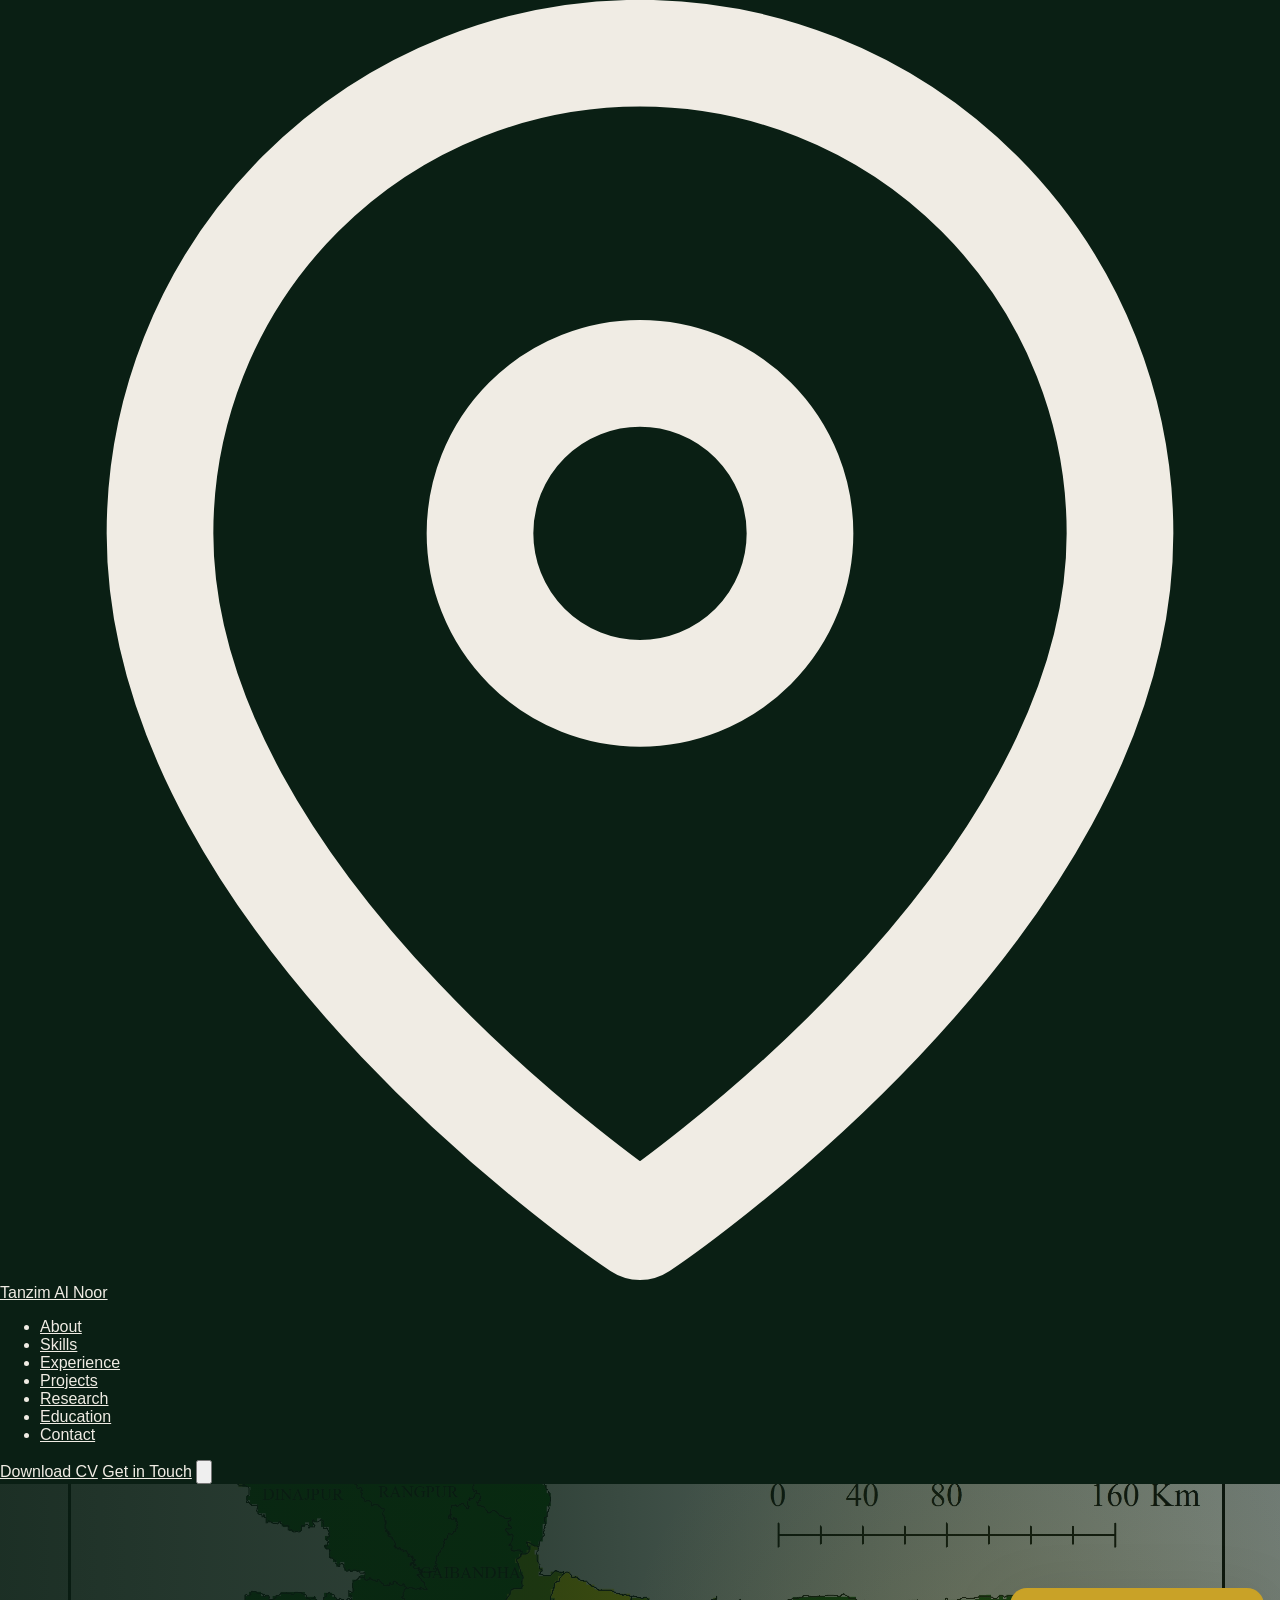
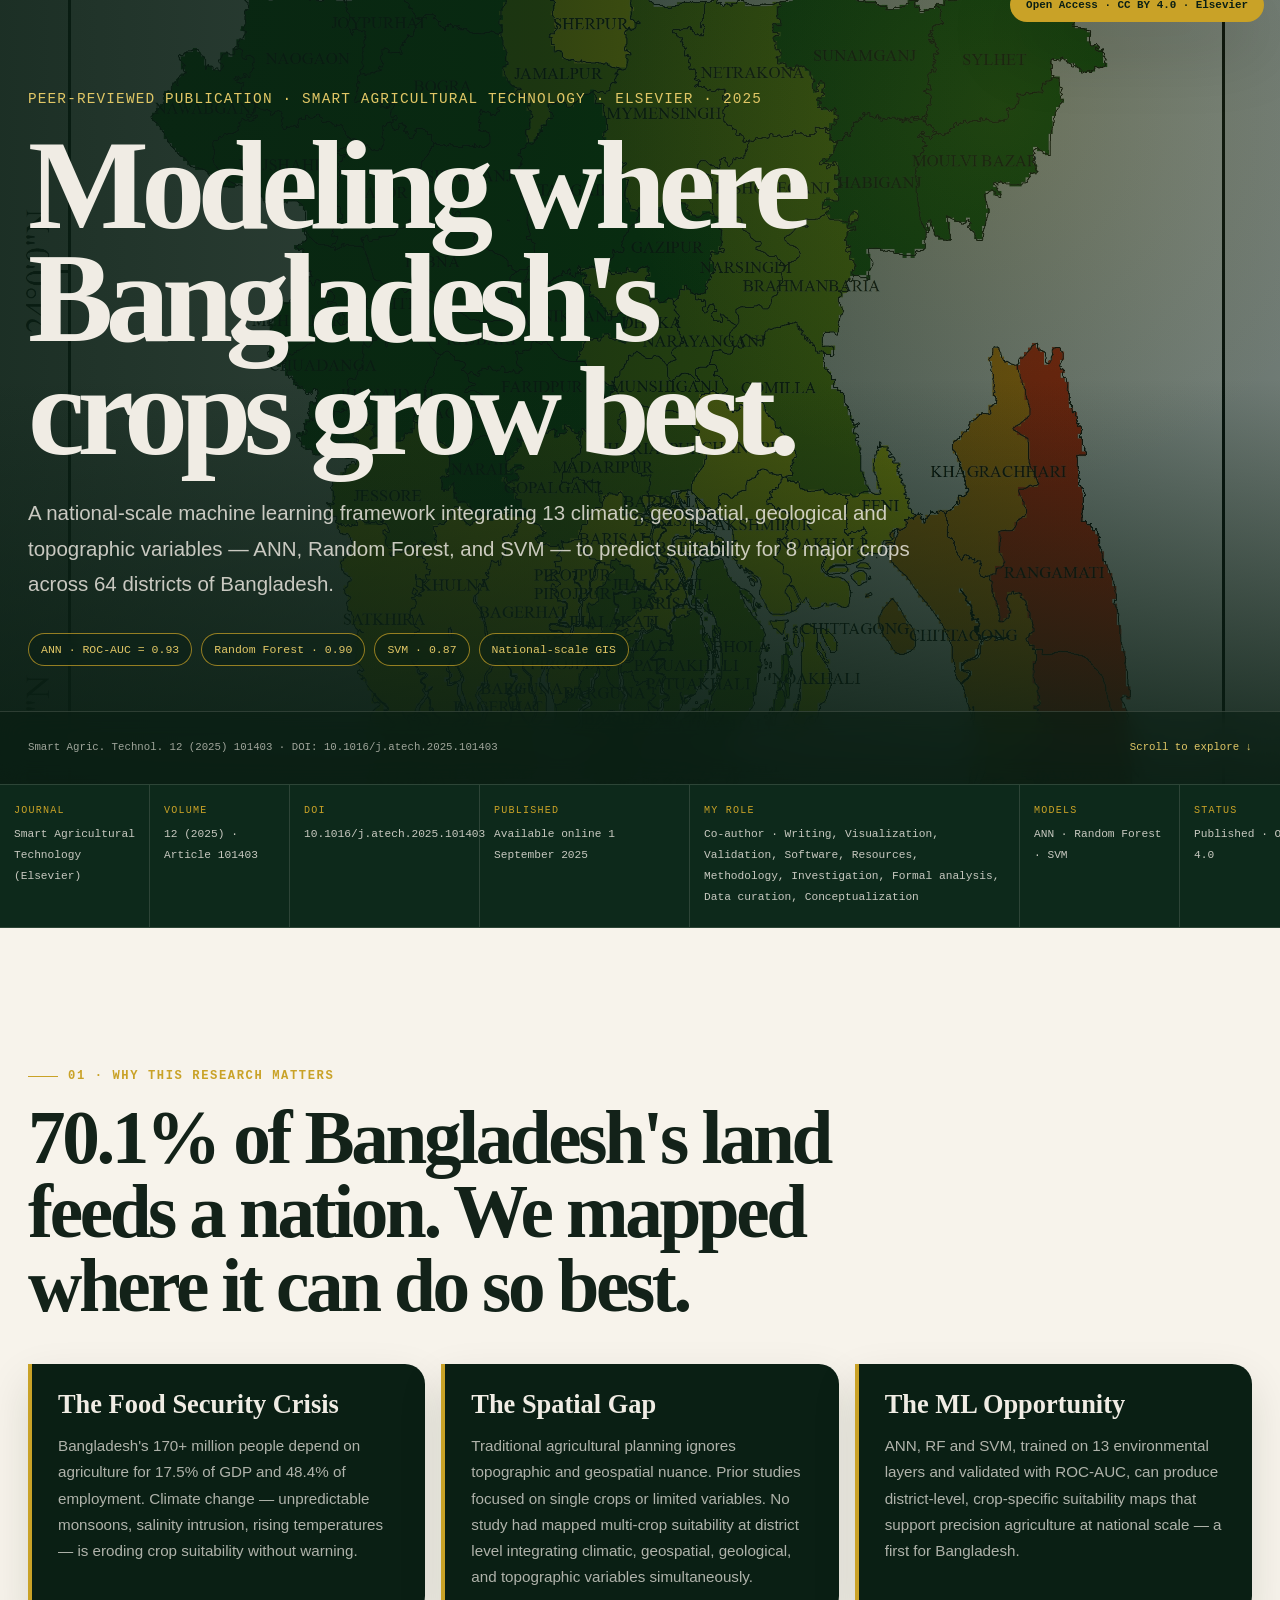
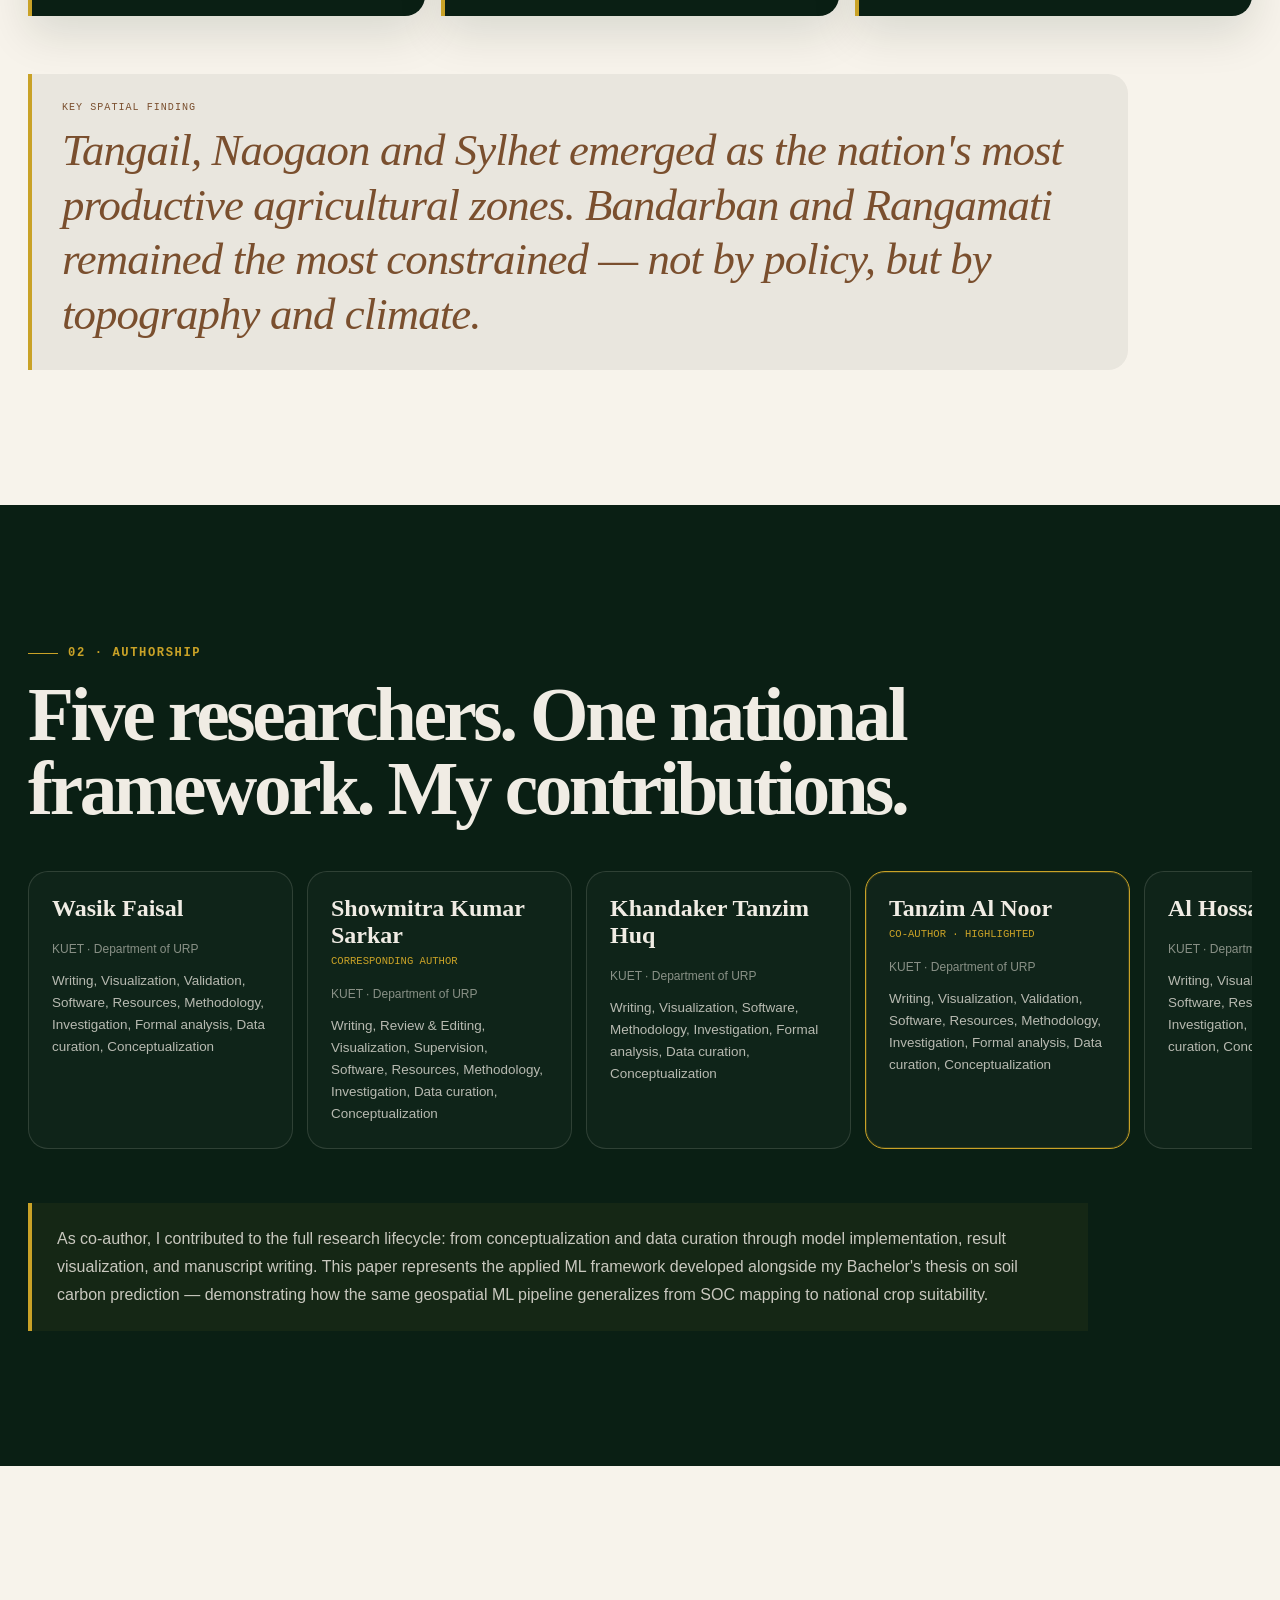
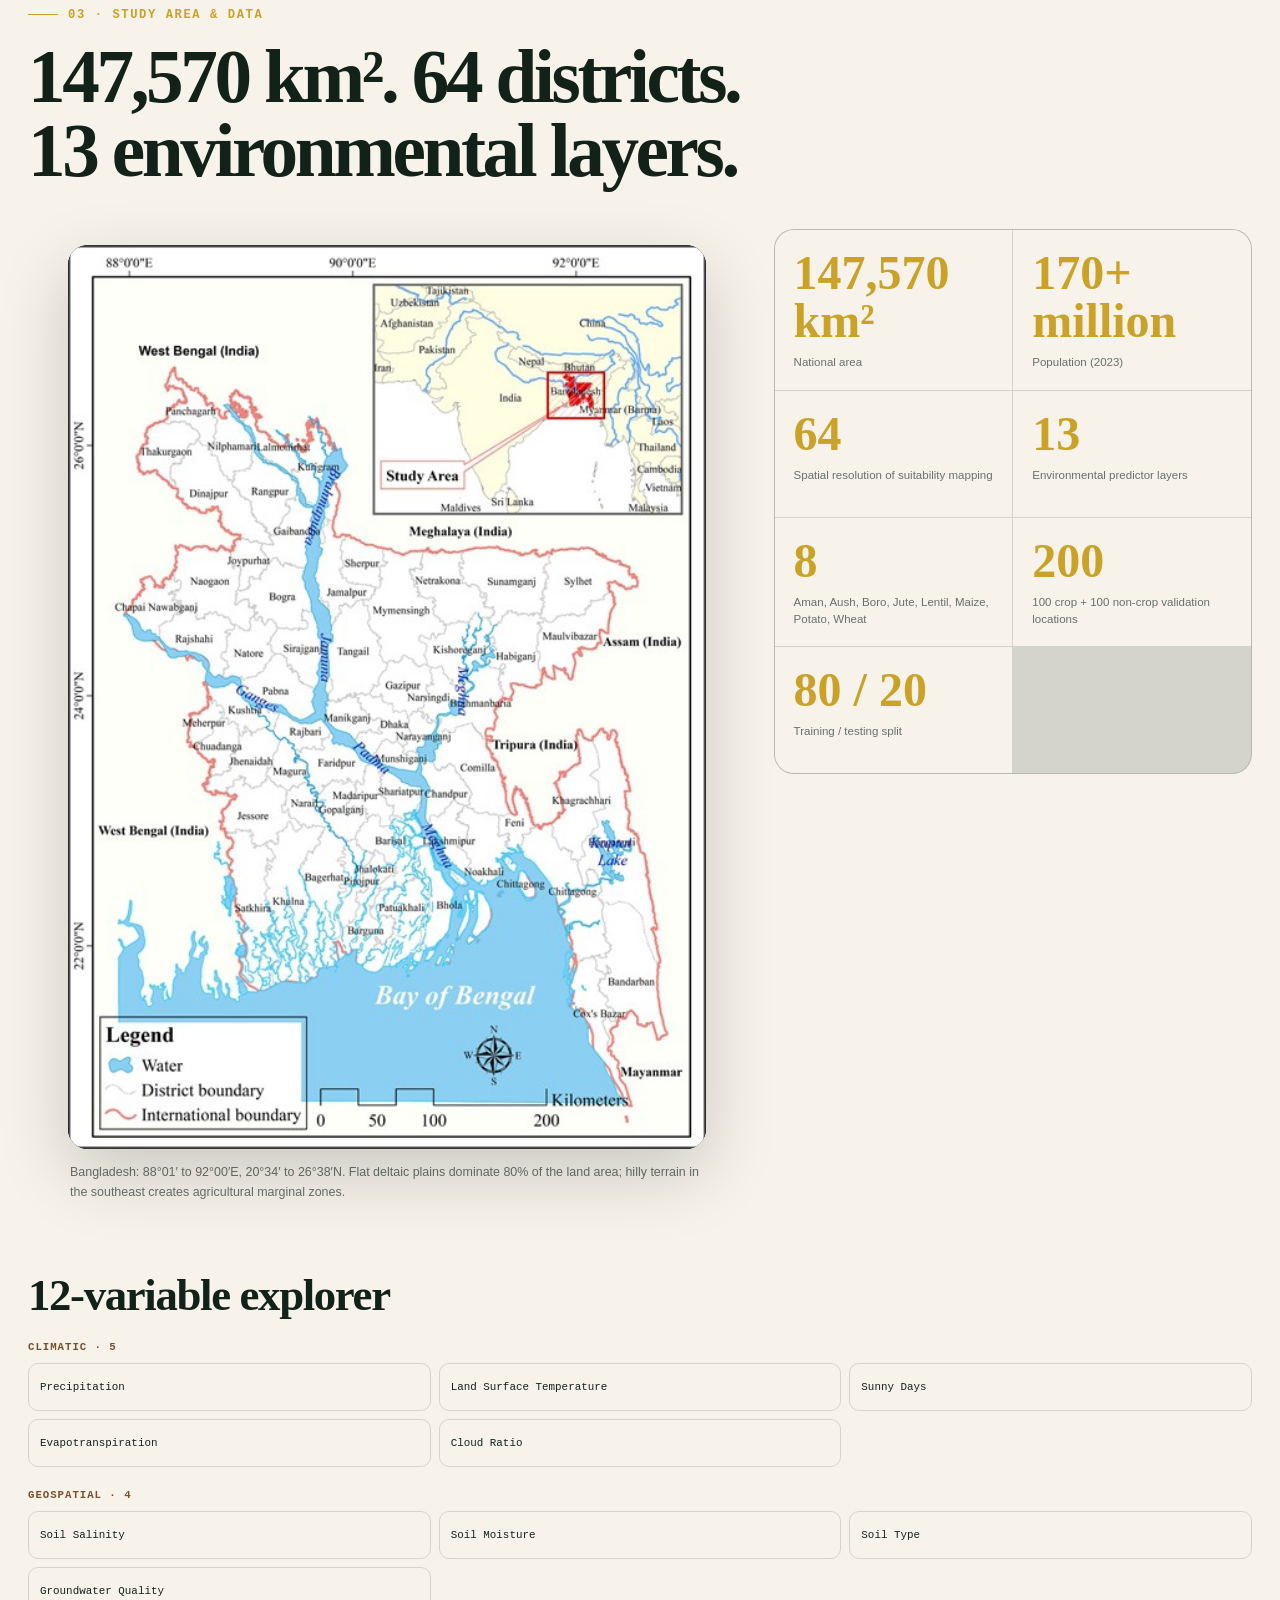
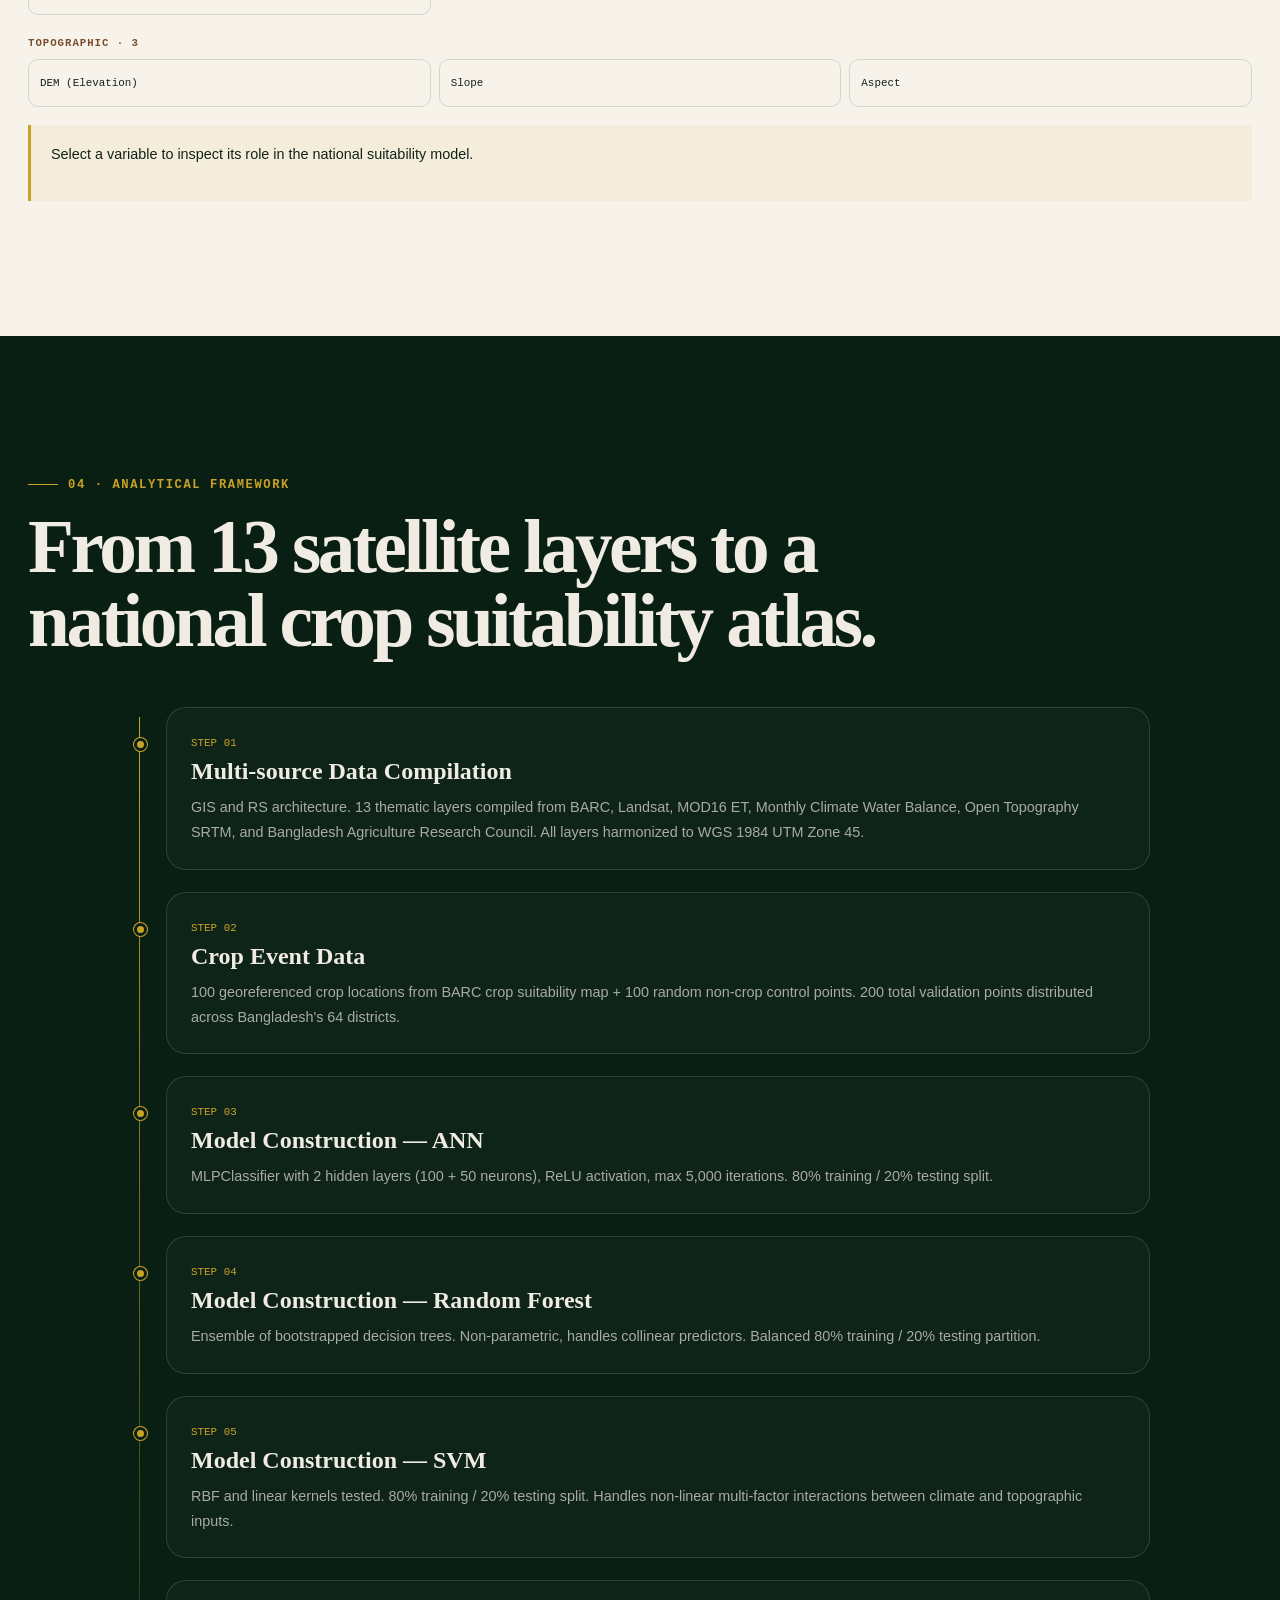
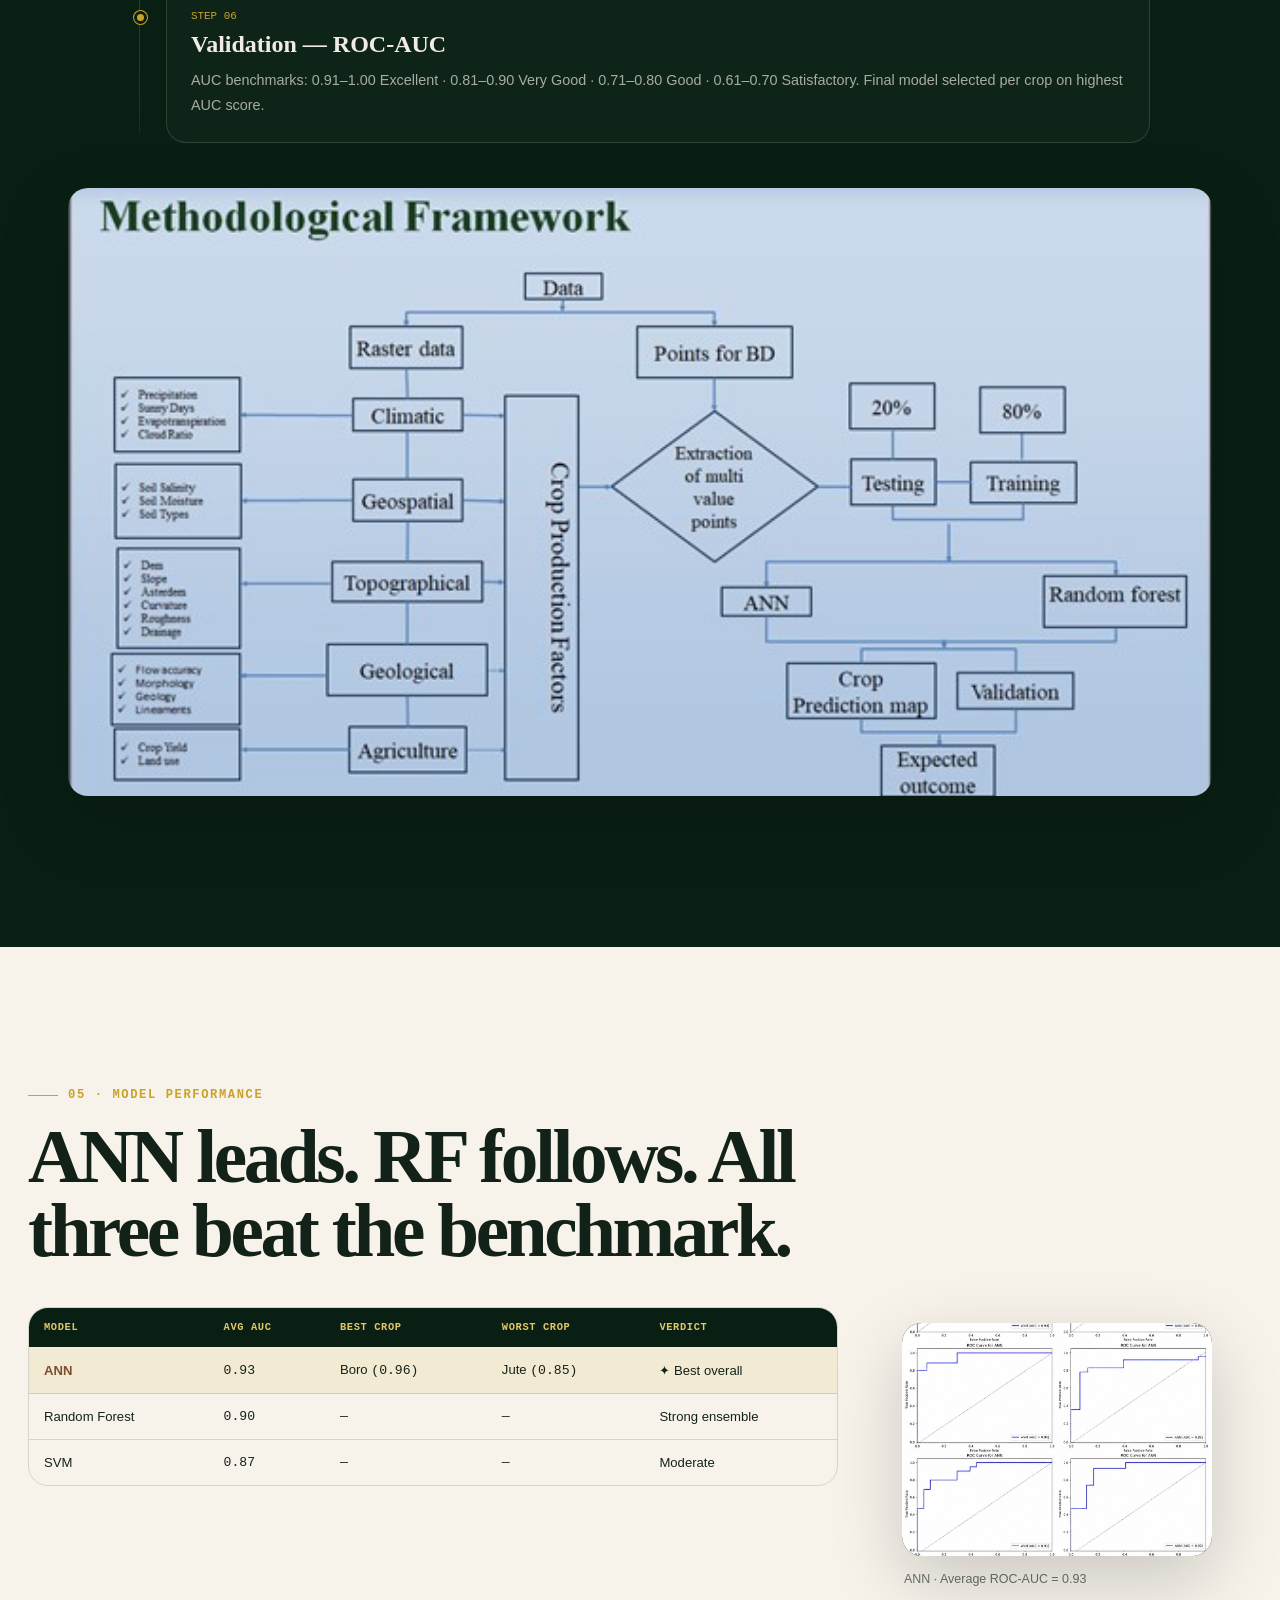
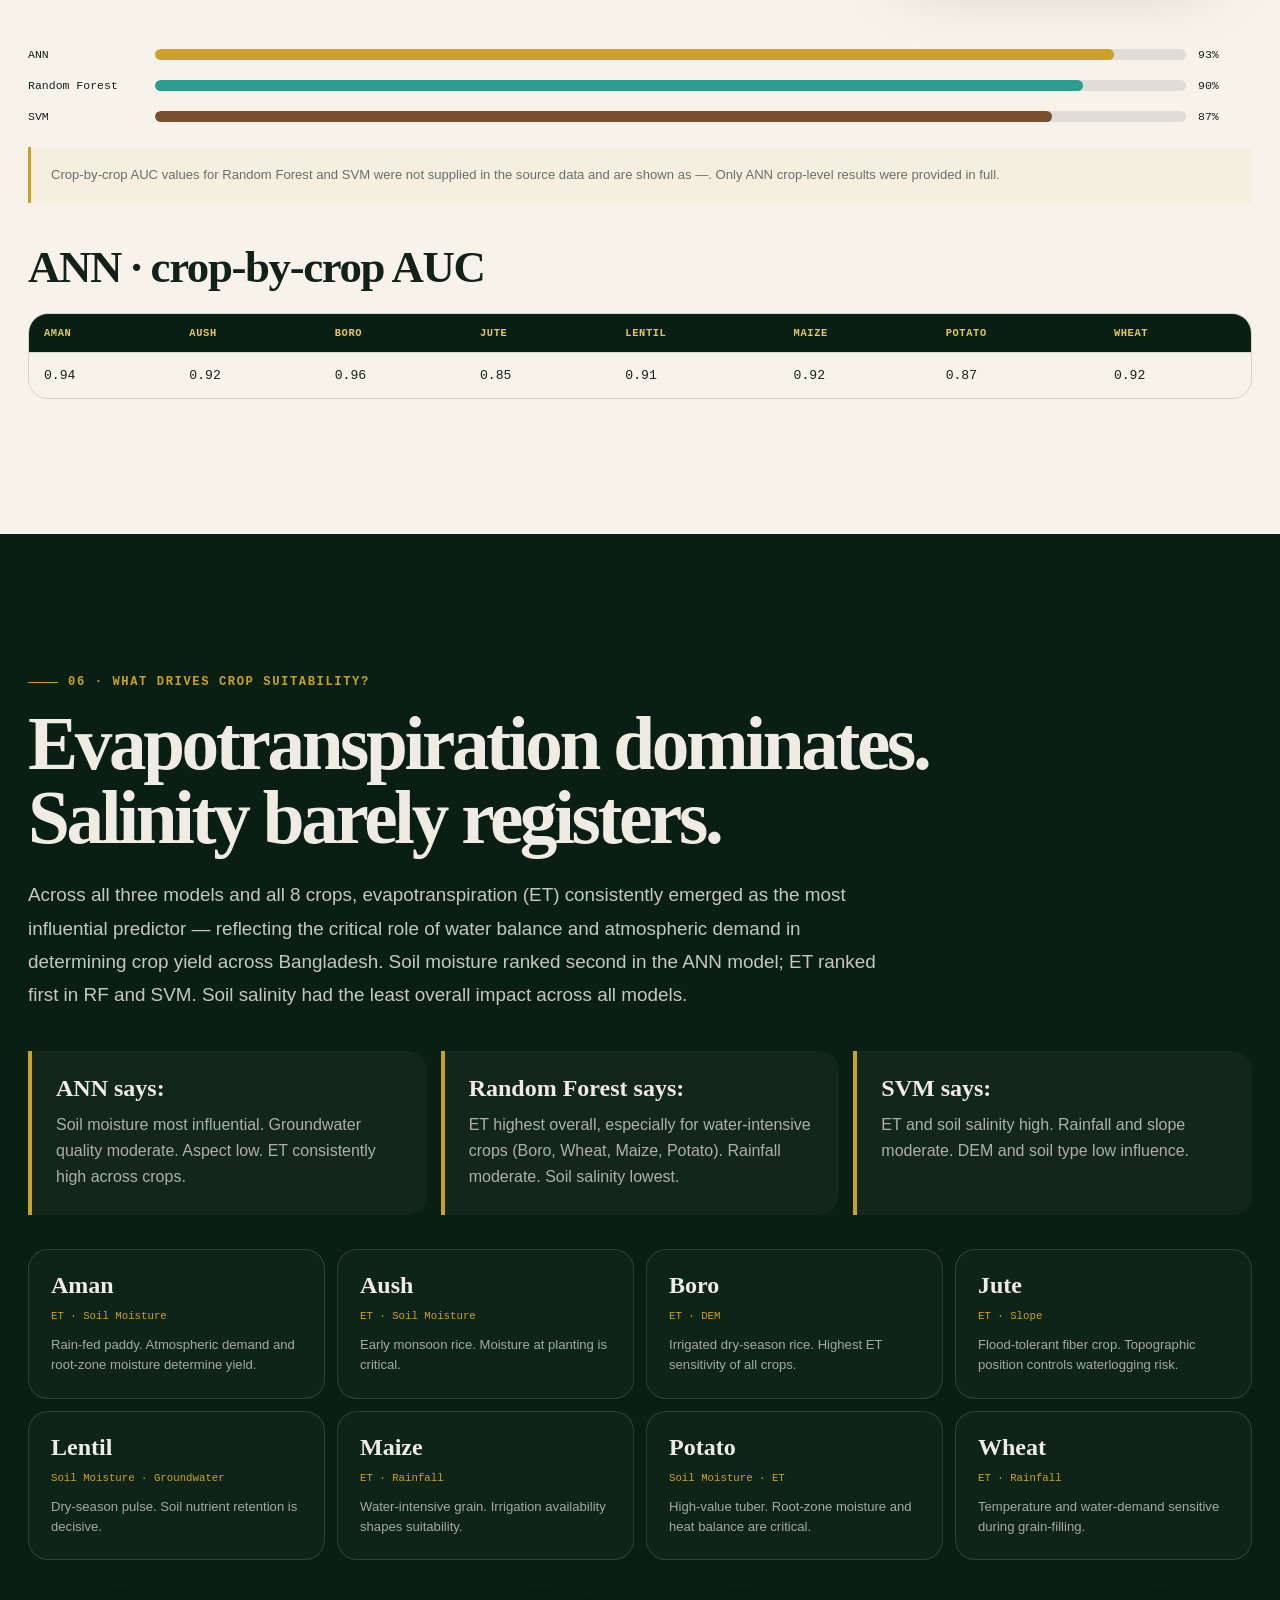
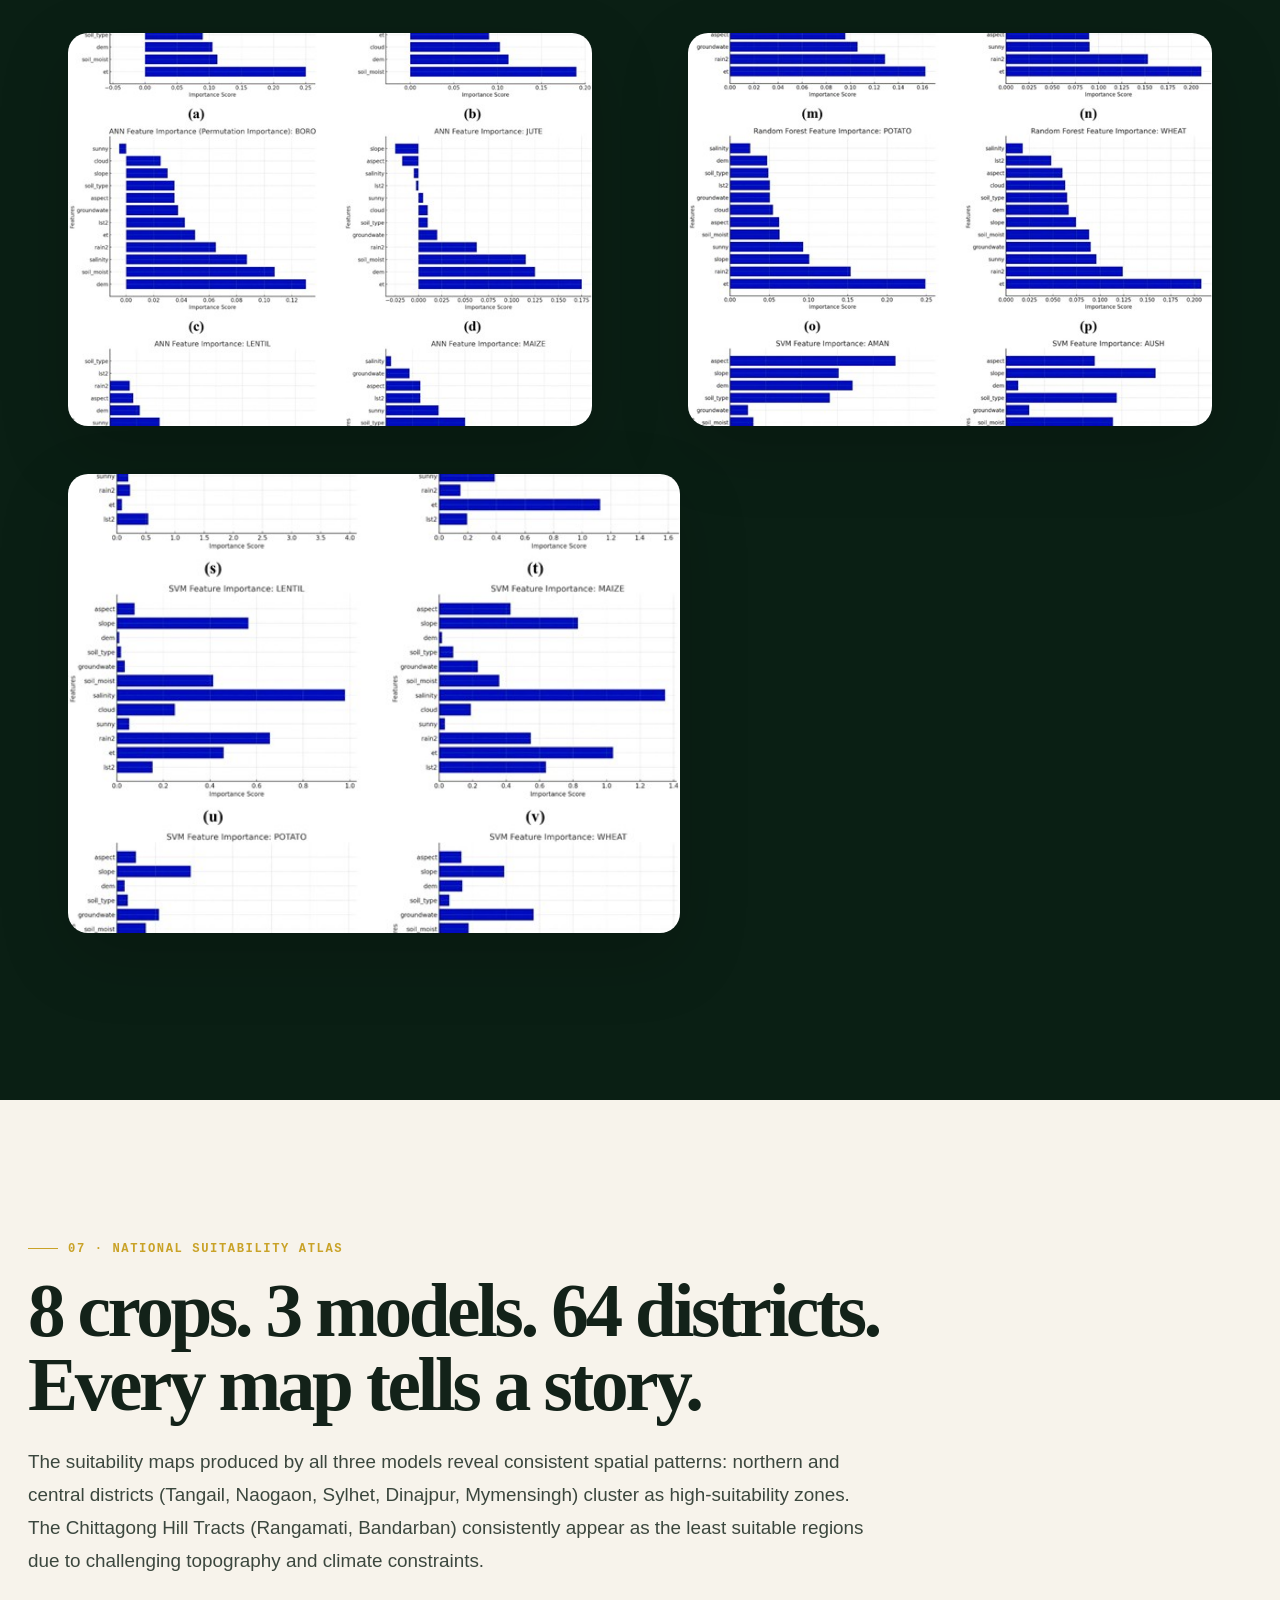
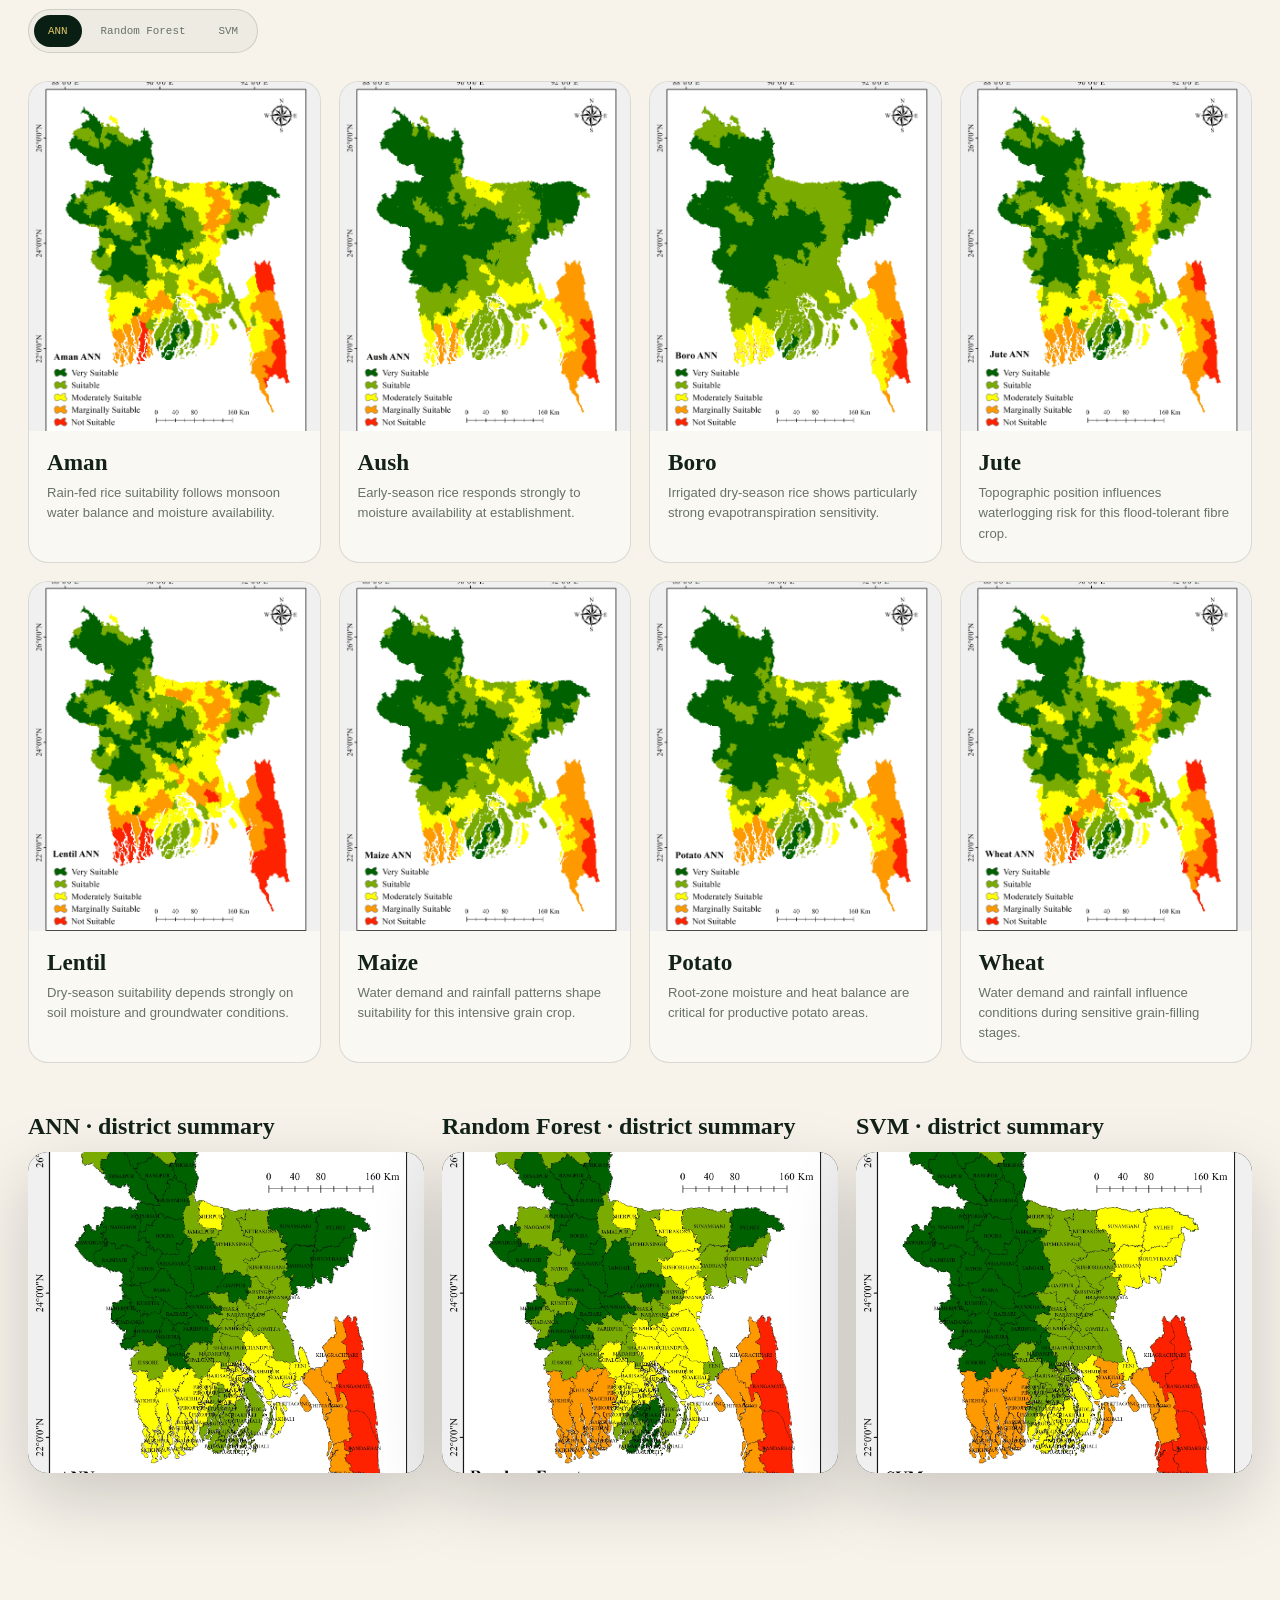
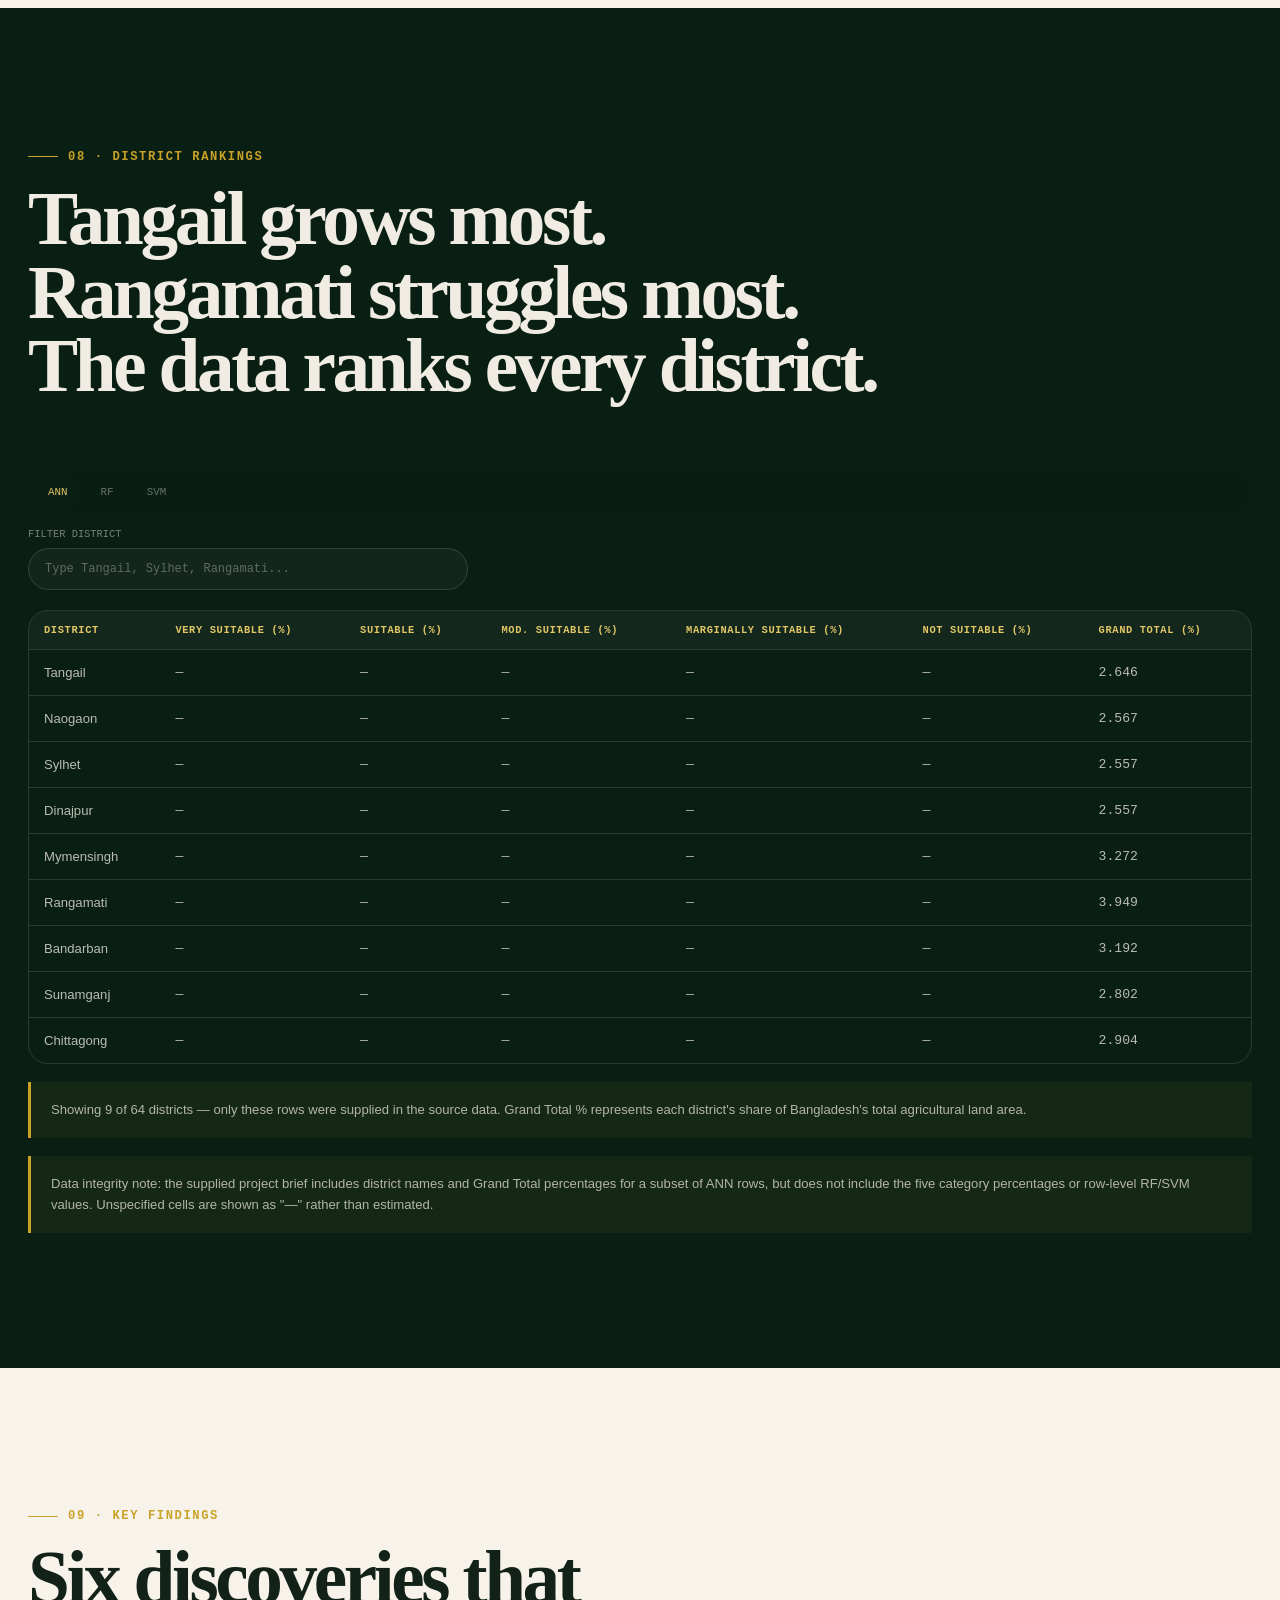
==== projects/journal-crop-ml.html @ c97629d2 "Add crop production machine learning case study" ====
<!DOCTYPE html>
<html lang="en">
<head>
  <meta charset="UTF-8">
  <meta name="viewport" content="width=device-width, initial-scale=1.0">

  <title>Machine Learning Crop Suitability in Bangladesh | Tanzim Al Noor</title>
  <meta
    name="description"
    content="Peer-reviewed Elsevier research co-authored by Tanzim Al Noor using ANN, Random Forest and SVM to model crop suitability across Bangladesh."
  >

  <link rel="stylesheet" href="../styles.css">

  <style>
    :root {
      --jc-forest: #0a1f14;
      --jc-forest-2: #0d291b;
      --jc-forest-3: #123522;
      --jc-gold: #c9a227;
      --jc-gold-soft: #e1c766;
      --jc-earth: #7a4f2e;
      --jc-teal: #2a9d8f;
      --jc-offwhite: #f0ece4;
      --jc-parchment: #f7f3eb;
      --jc-ink: #132219;
      --jc-muted: #677169;
      --jc-border-dark: rgba(240, 236, 228, 0.14);
      --jc-border-light: rgba(10, 31, 20, 0.14);
      --jc-shadow: 0 24px 70px rgba(0, 0, 0, 0.18);
      --jc-radius-sm: 12px;
      --jc-radius: 20px;
      --jc-radius-lg: 32px;
      --jc-max: 1440px;
      --jc-transition: 280ms cubic-bezier(.2,.8,.2,1);
    }

    html {
      scroll-behavior: smooth;
      background: var(--jc-forest);
    }

    body {
      margin: 0;
      background: var(--jc-forest);
      color: var(--jc-offwhite);
      font-family: "Inter", sans-serif;
      overflow-x: hidden;
    }

    body.jc-lightbox-open {
      overflow: hidden;
    }

    *,
    *::before,
    *::after {
      box-sizing: border-box;
    }

    img {
      display: block;
      max-width: 100%;
    }

    button,
    input {
      font: inherit;
    }

    a {
      color: inherit;
    }

    .jc-main {
      overflow: hidden;
    }

    .jc-container {
      width: min(calc(100% - 32px), var(--jc-max));
      margin-inline: auto;
    }

    .jc-section {
      position: relative;
      padding: 88px 0;
    }

    .jc-section--dark {
      background: var(--jc-forest);
      color: var(--jc-offwhite);
    }

    .jc-section--dark-2 {
      background: var(--jc-forest-2);
      color: var(--jc-offwhite);
    }

    .jc-section--light {
      background: var(--jc-parchment);
      color: var(--jc-ink);
    }

    .jc-label {
      display: inline-flex;
      align-items: center;
      gap: 10px;
      margin: 0 0 18px;
      color: var(--jc-gold);
      font-family: "JetBrains Mono", monospace;
      font-size: .76rem;
      font-weight: 700;
      letter-spacing: .13em;
      text-transform: uppercase;
    }

    .jc-label::before {
      width: 30px;
      height: 1px;
      content: "";
      background: currentColor;
    }

    .jc-heading {
      max-width: 1000px;
      margin: 0;
      font-family: "Fraunces", serif;
      font-size: clamp(2.4rem, 7vw, 5.8rem);
      font-weight: 650;
      line-height: .98;
      letter-spacing: -.045em;
      text-wrap: balance;
    }

    .jc-heading--medium {
      font-size: clamp(2.2rem, 6vw, 4.7rem);
    }

    .jc-intro {
      max-width: 850px;
      margin: 24px 0 0;
      font-size: clamp(1rem, 2vw, 1.18rem);
      line-height: 1.75;
      opacity: .82;
    }

    .jc-mono {
      font-family: "JetBrains Mono", monospace;
    }

    .jc-gold {
      color: var(--jc-gold);
    }

    .jc-reveal {
      opacity: 0;
      transform: translateY(24px);
      transition:
        opacity 700ms cubic-bezier(.2,.8,.2,1),
        transform 700ms cubic-bezier(.2,.8,.2,1);
    }

    .jc-reveal.jc-visible {
      opacity: 1;
      transform: none;
    }

    /* HERO */
    .jc-hero {
      position: relative;
      min-height: 100svh;
      display: flex;
      align-items: flex-end;
      background:
        linear-gradient(
          90deg,
          rgba(10, 31, 20, .92) 0%,
          rgba(10, 31, 20, .84) 42%,
          rgba(10, 31, 20, .56) 100%
        ),
        url("../images/projects/journal/bangladesh-crop-map.jpg") center / cover no-repeat;
      isolation: isolate;
    }

    .jc-hero::after {
      position: absolute;
      inset: 0;
      z-index: -1;
      content: "";
      background:
        linear-gradient(to top, rgba(10,31,20,.9), transparent 45%),
        radial-gradient(circle at 78% 25%, rgba(201,162,39,.13), transparent 32%);
      pointer-events: none;
    }

    .jc-hero.jc-image-missing {
      background: var(--jc-forest);
    }

    .jc-hero-missing {
      position: absolute;
      top: 120px;
      right: 24px;
      display: none;
      z-index: 2;
      color: rgba(240,236,228,.45);
      font-family: "JetBrains Mono", monospace;
      font-size: .72rem;
      letter-spacing: .06em;
    }

    .jc-hero.jc-image-missing .jc-hero-missing {
      display: block;
    }

    .jc-hero-inner {
      width: min(calc(100% - 32px), var(--jc-max));
      margin-inline: auto;
      padding: 145px 0 118px;
    }

    .jc-open-badge {
      position: absolute;
      top: 104px;
      right: max(16px, calc((100vw - var(--jc-max)) / 2));
      z-index: 3;
      display: inline-flex;
      align-items: center;
      padding: 10px 15px;
      border: 1px solid rgba(201,162,39,.5);
      border-radius: 999px;
      background: var(--jc-gold);
      color: var(--jc-forest);
      font-family: "JetBrains Mono", monospace;
      font-size: .68rem;
      font-weight: 800;
      box-shadow: var(--jc-shadow);
    }

    .jc-hero-eyebrow {
      max-width: 920px;
      margin: 0 0 18px;
      color: var(--jc-gold-soft);
      font-family: "JetBrains Mono", monospace;
      font-size: clamp(.72rem, 1.6vw, .9rem);
      line-height: 1.6;
      letter-spacing: .08em;
      text-transform: uppercase;
    }

    .jc-hero-title {
      max-width: 1180px;
      margin: 0;
      font-family: "Fraunces", serif;
      font-size: clamp(3.35rem, 10vw, 8rem);
      font-weight: 700;
      line-height: .88;
      letter-spacing: -.06em;
      text-wrap: balance;
    }

    .jc-hero-subhead {
      max-width: 890px;
      margin: 28px 0 0;
      color: rgba(240,236,228,.82);
      font-size: clamp(1.02rem, 2vw, 1.28rem);
      line-height: 1.72;
    }

    .jc-chip-row {
      display: flex;
      flex-wrap: wrap;
      gap: 9px;
      margin-top: 32px;
    }

    .jc-chip {
      display: inline-flex;
      padding: 9px 12px;
      border: 1px solid rgba(201,162,39,.72);
      border-radius: 999px;
      color: var(--jc-gold-soft);
      background: rgba(10,31,20,.38);
      backdrop-filter: blur(7px);
      font-family: "JetBrains Mono", monospace;
      font-size: .72rem;
    }

    .jc-hero-bottom {
      position: absolute;
      bottom: 0;
      left: 0;
      width: 100%;
      border-top: 1px solid rgba(240,236,228,.15);
      background: rgba(10,31,20,.63);
      backdrop-filter: blur(12px);
    }

    .jc-hero-bottom-inner {
      width: min(calc(100% - 32px), var(--jc-max));
      min-height: 72px;
      margin-inline: auto;
      display: flex;
      flex-direction: column;
      justify-content: center;
      gap: 7px;
      padding: 13px 0;
      color: rgba(240,236,228,.65);
      font-family: "JetBrains Mono", monospace;
      font-size: .67rem;
      line-height: 1.6;
    }

    .jc-scroll-label {
      color: var(--jc-gold-soft);
    }

    /* IDENTITY STRIP */
    .jc-identity {
      background: var(--jc-forest-2);
      border-top: 1px solid var(--jc-border-dark);
      border-bottom: 1px solid var(--jc-border-dark);
    }

    .jc-identity-grid {
      display: grid;
      grid-template-columns: 1fr;
    }

    .jc-fact {
      min-width: 0;
      padding: 22px 16px;
      border-bottom: 1px solid var(--jc-border-dark);
    }

    .jc-fact:last-child {
      border-bottom: 0;
    }

    .jc-fact-label {
      display: block;
      margin-bottom: 7px;
      color: var(--jc-gold);
      font-family: "JetBrains Mono", monospace;
      font-size: .63rem;
      text-transform: uppercase;
      letter-spacing: .12em;
    }

    .jc-fact-value {
      color: rgba(240,236,228,.82);
      font-family: "JetBrains Mono", monospace;
      font-size: .7rem;
      line-height: 1.6;
    }

    /* PROBLEM */
    .jc-card-grid {
      display: grid;
      grid-template-columns: 1fr;
      gap: 16px;
      margin-top: 42px;
    }

    .jc-problem-card {
      min-height: 100%;
      padding: 26px;
      border-left: 4px solid var(--jc-gold);
      border-radius: 0 var(--jc-radius) var(--jc-radius) 0;
      background: var(--jc-forest);
      color: var(--jc-offwhite);
      box-shadow: 0 18px 45px rgba(10,31,20,.12);
    }

    .jc-problem-card h3 {
      margin: 0 0 14px;
      font-family: "Fraunces", serif;
      font-size: 1.65rem;
      line-height: 1.1;
    }

    .jc-problem-card p {
      margin: 0;
      color: rgba(240,236,228,.72);
      font-size: .95rem;
      line-height: 1.72;
    }

    /* FIX 4: Changed from <blockquote> styled as a quotation to a finding panel */
    .jc-finding-callout {
      max-width: 1100px;
      margin: 58px 0 0;
      padding: 28px 30px;
      border-left: 4px solid var(--jc-gold);
      border-radius: 0 var(--jc-radius) var(--jc-radius) 0;
      background: rgba(10,31,20,.06);
    }

    .jc-finding-callout-label {
      display: block;
      margin-bottom: 10px;
      color: var(--jc-earth);
      font-family: "JetBrains Mono", monospace;
      font-size: .63rem;
      text-transform: uppercase;
      letter-spacing: .1em;
    }

    .jc-finding-callout p {
      margin: 0;
      color: var(--jc-earth);
      font-family: "Fraunces", serif;
      font-size: clamp(1.5rem, 3.5vw, 2.8rem);
      font-style: italic;
      line-height: 1.22;
      letter-spacing: -.02em;
    }

    /* AUTHORS */
    .jc-author-strip {
      display: grid;
      grid-auto-columns: minmax(265px, 84vw);
      grid-auto-flow: column;
      gap: 14px;
      overflow-x: auto;
      margin-top: 40px;
      padding: 5px 3px 20px;
      scroll-snap-type: x mandatory;
    }

    .jc-author-card {
      scroll-snap-align: start;
      padding: 23px;
      border: 1px solid var(--jc-border-dark);
      border-radius: var(--jc-radius);
      background: rgba(255,255,255,.025);
    }

    .jc-author-card--mine {
      border-color: var(--jc-gold);
      box-shadow: inset 0 0 0 1px rgba(201,162,39,.2);
    }

    .jc-author-name {
      margin: 0;
      font-family: "Fraunces", serif;
      font-size: 1.5rem;
    }

    .jc-author-mark {
      display: block;
      margin-top: 6px;
      color: var(--jc-gold);
      font-family: "JetBrains Mono", monospace;
      font-size: .66rem;
      text-transform: uppercase;
    }

    .jc-author-affiliation {
      margin: 18px 0 12px;
      color: rgba(240,236,228,.54);
      font-size: .75rem;
      line-height: 1.5;
    }

    .jc-author-roles {
      margin: 0;
      color: rgba(240,236,228,.75);
      font-size: .84rem;
      line-height: 1.65;
    }

    .jc-contribution-note {
      max-width: 1060px;
      margin-top: 34px;
      padding: 22px 25px;
      border-left: 4px solid var(--jc-gold);
      background: rgba(201,162,39,.06);
      color: rgba(240,236,228,.82);
      line-height: 1.75;
    }

    /* STUDY AREA */
    .jc-study-layout {
      display: grid;
      grid-template-columns: 1fr;
      gap: 28px;
      margin-top: 42px;
    }

    .jc-image-shell {
      position: relative;
      overflow: hidden;
      border-radius: var(--jc-radius);
      background: #06120c;
      box-shadow: var(--jc-shadow);
    }

    .jc-image-shell img {
      width: 100%;
      height: 100%;
      object-fit: cover;
      cursor: zoom-in;
      transition: transform var(--jc-transition), opacity var(--jc-transition);
    }

    .jc-image-shell:hover img {
      transform: scale(1.015);
    }

    .jc-image-shell.jc-is-missing img {
      display: none;
    }

    .jc-img-fallback {
      display: none;
      min-height: 260px;
      align-items: center;
      justify-content: center;
      padding: 25px;
      color: rgba(240,236,228,.44);
      text-align: center;
      font-family: "JetBrains Mono", monospace;
      font-size: .72rem;
      letter-spacing: .05em;
    }

    .jc-image-shell.jc-is-missing .jc-img-fallback {
      display: flex;
    }

    .jc-figure-caption {
      margin: 14px 2px 0;
      color: var(--jc-muted);
      font-size: .78rem;
      line-height: 1.6;
    }

    .jc-stats {
      display: grid;
      grid-template-columns: 1fr 1fr;
      gap: 1px;
      overflow: hidden;
      border: 1px solid var(--jc-border-light);
      border-radius: var(--jc-radius);
      background: var(--jc-border-light);
    }

    .jc-stat {
      min-height: 126px;
      padding: 19px;
      background: var(--jc-parchment);
    }

    .jc-stat-number {
      display: block;
      color: var(--jc-gold);
      font-family: "Fraunces", serif;
      font-size: clamp(1.7rem, 5vw, 3rem);
      font-weight: 700;
      line-height: 1;
    }

    .jc-stat-label {
      display: block;
      margin-top: 9px;
      color: var(--jc-muted);
      font-size: .72rem;
      line-height: 1.45;
    }

    .jc-variable-panel {
      margin-top: 50px;
    }

    .jc-subtitle {
      margin: 0 0 20px;
      font-family: "Fraunces", serif;
      font-size: clamp(1.65rem, 4vw, 2.8rem);
      letter-spacing: -.03em;
    }

    .jc-variable-groups {
      display: grid;
      gap: 22px;
    }

    .jc-variable-group h4 {
      margin: 0 0 10px;
      color: var(--jc-earth);
      font-family: "JetBrains Mono", monospace;
      font-size: .67rem;
      letter-spacing: .09em;
      text-transform: uppercase;
    }

    .jc-variable-grid {
      display: grid;
      grid-template-columns: repeat(2, minmax(0, 1fr));
      gap: 8px;
    }

    .jc-variable-btn {
      min-height: 48px;
      padding: 11px;
      border: 1px solid var(--jc-border-light);
      border-radius: 10px;
      background: transparent;
      color: var(--jc-ink);
      cursor: pointer;
      text-align: left;
      font-family: "JetBrains Mono", monospace;
      font-size: .68rem;
      transition:
        background var(--jc-transition),
        border-color var(--jc-transition),
        color var(--jc-transition),
        transform var(--jc-transition);
    }

    .jc-variable-btn:hover,
    .jc-variable-btn:focus-visible,
    .jc-variable-btn[aria-pressed="true"] {
      border-color: var(--jc-gold);
      background: var(--jc-forest);
      color: var(--jc-offwhite);
      transform: translateY(-2px);
    }

    .jc-variable-description {
      min-height: 76px;
      margin-top: 18px;
      padding: 18px 20px;
      border-left: 3px solid var(--jc-gold);
      background: rgba(201,162,39,.08);
      color: var(--jc-ink);
      font-size: .9rem;
      line-height: 1.65;
    }

    /* VARIABLE IMAGE VIEWER */
    .jc-variable-image-wrap {
      margin-top: 24px;
      display: none;
    }

    .jc-variable-image-wrap.jc-var-img-active {
      display: block;
    }

    .jc-variable-img-shell {
      aspect-ratio: 16 / 9;
      background: #06120c;
    }

    /* PIPELINE */
    .jc-pipeline {
      position: relative;
      max-width: 1020px;
      margin: 50px auto 0;
      padding-left: 36px;
    }

    .jc-pipeline::before {
      position: absolute;
      top: 10px;
      bottom: 10px;
      left: 9px;
      width: 1px;
      content: "";
      background: linear-gradient(var(--jc-gold), rgba(201,162,39,.12));
    }

    .jc-pipeline-step {
      position: relative;
      margin-bottom: 22px;
      padding: 24px;
      border: 1px solid var(--jc-border-dark);
      border-radius: var(--jc-radius);
      background: rgba(255,255,255,.025);
    }

    .jc-pipeline-step::before {
      position: absolute;
      top: 30px;
      left: -33px;
      width: 13px;
      height: 13px;
      border: 3px solid var(--jc-forest);
      border-radius: 50%;
      content: "";
      background: var(--jc-gold);
      box-shadow: 0 0 0 1px var(--jc-gold);
    }

    .jc-step-number {
      color: var(--jc-gold);
      font-family: "JetBrains Mono", monospace;
      font-size: .68rem;
    }

    .jc-pipeline-step h3 {
      margin: 8px 0 10px;
      font-family: "Fraunces", serif;
      font-size: 1.5rem;
    }

    .jc-pipeline-step p {
      margin: 0;
      color: rgba(240,236,228,.68);
      line-height: 1.72;
      font-size: .9rem;
    }

    .jc-full-figure {
      margin-top: 45px;
    }

    .jc-full-figure .jc-image-shell {
      aspect-ratio: 16 / 8.5;
    }

    /* MODEL SHOOTOUT */
    .jc-model-layout {
      display: grid;
      grid-template-columns: 1fr;
      gap: 24px;
      margin-top: 40px;
    }

    .jc-table-wrap {
      overflow-x: auto;
      border: 1px solid var(--jc-border-light);
      border-radius: var(--jc-radius);
    }

    .jc-table {
      width: 100%;
      min-width: 720px;
      border-collapse: collapse;
      font-size: .82rem;
    }

    .jc-table th {
      padding: 13px 15px;
      background: var(--jc-forest);
      color: var(--jc-gold-soft);
      text-align: left;
      font-family: "JetBrains Mono", monospace;
      font-size: .65rem;
      text-transform: uppercase;
      letter-spacing: .06em;
    }

    .jc-table td {
      padding: 15px;
      border-top: 1px solid var(--jc-border-light);
    }

    .jc-model-row {
      cursor: pointer;
      transition: background var(--jc-transition), color var(--jc-transition);
    }

    .jc-model-row:hover,
    .jc-model-row.jc-selected {
      background: rgba(201,162,39,.12);
    }

    .jc-model-row.jc-selected td:first-child {
      color: var(--jc-earth);
      font-weight: 800;
    }

    .jc-roc-panel .jc-image-shell {
      aspect-ratio: 4 / 3;
      background: #07150e;
    }

    .jc-bars {
      display: grid;
      gap: 18px;
      margin-top: 42px;
    }

    .jc-bar-row {
      display: grid;
      grid-template-columns: 115px 1fr 54px;
      gap: 12px;
      align-items: center;
    }

    .jc-bar-label,
    .jc-bar-value {
      font-family: "JetBrains Mono", monospace;
      font-size: .72rem;
    }

    .jc-bar-track {
      height: 11px;
      overflow: hidden;
      border-radius: 999px;
      background: rgba(10,31,20,.1);
    }

    .jc-bar-fill {
      width: 0;
      height: 100%;
      border-radius: inherit;
      transition: width 1200ms cubic-bezier(.2,.8,.2,1);
    }

    .jc-bar-fill--ann {
      background: var(--jc-gold);
    }

    .jc-bar-fill--rf {
      background: var(--jc-teal);
    }

    .jc-bar-fill--svm {
      background: var(--jc-earth);
    }

    .jc-mini-table {
      margin-top: 38px;
    }

    /* FEATURE IMPORTANCE */
    .jc-insight-grid {
      display: grid;
      grid-template-columns: 1fr;
      gap: 14px;
      margin-top: 40px;
    }

    .jc-insight-card {
      padding: 24px;
      border-left: 4px solid var(--jc-gold);
      border-radius: 0 var(--jc-radius) var(--jc-radius) 0;
      background: rgba(255,255,255,.03);
    }

    .jc-insight-card h3 {
      margin: 0 0 10px;
      font-family: "Fraunces", serif;
      font-size: 1.5rem;
    }

    .jc-insight-card p {
      margin: 0;
      color: rgba(240,236,228,.7);
      line-height: 1.65;
    }

    .jc-crop-strip {
      display: grid;
      grid-auto-columns: minmax(245px, 79vw);
      grid-auto-flow: column;
      gap: 12px;
      overflow-x: auto;
      margin-top: 34px;
      padding-bottom: 15px;
      scroll-snap-type: x mandatory;
    }

    .jc-crop-finding {
      scroll-snap-align: start;
      padding: 22px;
      border: 1px solid var(--jc-border-dark);
      border-radius: var(--jc-radius);
      background: rgba(255,255,255,.025);
    }

    .jc-crop-finding h4 {
      margin: 0;
      font-family: "Fraunces", serif;
      font-size: 1.5rem;
    }

    .jc-predictors {
      display: block;
      margin: 9px 0 11px;
      color: var(--jc-gold);
      font-family: "JetBrains Mono", monospace;
      font-size: .67rem;
      line-height: 1.5;
    }

    .jc-crop-finding p {
      margin: 0;
      color: rgba(240,236,228,.67);
      font-size: .82rem;
      line-height: 1.55;
    }

    .jc-gallery {
      display: grid;
      grid-auto-columns: minmax(280px, 84vw);
      grid-auto-flow: column;
      gap: 16px;
      overflow-x: auto;
      margin-top: 42px;
      padding-bottom: 16px;
    }

    .jc-gallery .jc-image-shell {
      aspect-ratio: 4 / 3;
    }

    /* MAPS */
    .jc-tabs {
      display: inline-flex;
      gap: 5px;
      margin-top: 32px;
      padding: 5px;
      border: 1px solid var(--jc-border-light);
      border-radius: 999px;
      background: rgba(10,31,20,.035);
    }

    .jc-tab {
      padding: 10px 14px;
      border: 0;
      border-radius: 999px;
      background: transparent;
      color: var(--jc-muted);
      cursor: pointer;
      font-family: "JetBrains Mono", monospace;
      font-size: .68rem;
      transition: background var(--jc-transition), color var(--jc-transition);
    }

    .jc-tab[aria-selected="true"] {
      background: var(--jc-forest);
      color: var(--jc-gold-soft);
    }

    .jc-map-grid {
      display: grid;
      grid-template-columns: 1fr;
      gap: 18px;
      margin-top: 28px;
    }

    .jc-map-card {
      overflow: hidden;
      border: 1px solid var(--jc-border-light);
      border-radius: var(--jc-radius);
      background: rgba(255,255,255,.42);
    }

    .jc-map-card .jc-image-shell {
      aspect-ratio: 4 / 4.8;
      border-radius: 0;
      box-shadow: none;
    }

    .jc-map-copy {
      padding: 18px;
    }

    .jc-map-copy h3 {
      margin: 0 0 7px;
      font-family: "Fraunces", serif;
      font-size: 1.45rem;
    }

    .jc-map-copy p {
      margin: 0;
      color: var(--jc-muted);
      font-size: .82rem;
      line-height: 1.55;
    }

    .jc-summary-grid {
      display: grid;
      grid-template-columns: 1fr;
      gap: 18px;
      margin-top: 50px;
    }

    .jc-summary-card h3 {
      margin: 0 0 12px;
      font-family: "Fraunces", serif;
      font-size: 1.5rem;
    }

    .jc-summary-card .jc-image-shell {
      aspect-ratio: 4 / 3.25;
    }

    /* DISTRICT TABLE */
    .jc-table-tools {
      display: flex;
      flex-direction: column;
      gap: 14px;
      margin-top: 35px;
    }

    .jc-search {
      width: 100%;
      max-width: 440px;
      padding: 13px 16px;
      border: 1px solid var(--jc-border-dark);
      border-radius: 999px;
      outline: 0;
      background: rgba(255,255,255,.035);
      color: var(--jc-offwhite);
      font-family: "JetBrains Mono", monospace;
      font-size: .75rem;
    }

    .jc-search::placeholder {
      color: rgba(240,236,228,.35);
    }

    .jc-search:focus {
      border-color: var(--jc-gold);
    }

    .jc-dark-table {
      margin-top: 20px;
      border-color: var(--jc-border-dark);
    }

    .jc-dark-table .jc-table th {
      background: rgba(255,255,255,.035);
    }

    .jc-dark-table .jc-table td {
      border-color: var(--jc-border-dark);
      color: rgba(240,236,228,.77);
    }

    .jc-district-row {
      cursor: pointer;
    }

    .jc-district-row:hover,
    .jc-district-row.jc-selected {
      background: rgba(201,162,39,.1);
    }

    .jc-data-note {
      margin-top: 18px;
      padding: 17px 20px;
      border-left: 3px solid var(--jc-gold);
      background: rgba(201,162,39,.06);
      color: rgba(240,236,228,.72);
      font-size: .82rem;
      line-height: 1.65;
    }

    .jc-table-empty {
      padding: 40px !important;
      text-align: center;
      color: rgba(240,236,228,.55) !important;
      font-family: "JetBrains Mono", monospace;
      font-size: .72rem;
    }

    /* FINDINGS */
    .jc-findings {
      display: grid;
      grid-template-columns: 1fr;
      gap: 16px;
      margin-top: 42px;
    }

    .jc-finding {
      min-height: 100%;
      padding: 27px;
      border: 1px solid var(--jc-border-light);
      border-radius: var(--jc-radius);
      background: rgba(255,255,255,.42);
    }

    .jc-finding-num {
      display: block;
      color: var(--jc-gold);
      font-family: "Fraunces", serif;
      font-size: 3.7rem;
      font-weight: 700;
      line-height: .85;
    }

    .jc-finding h3 {
      margin: 22px 0 11px;
      font-family: "Fraunces", serif;
      font-size: 1.45rem;
      line-height: 1.15;
    }

    .jc-finding p {
      margin: 0;
      color: var(--jc-muted);
      font-size: .88rem;
      line-height: 1.68;
    }

    .jc-policy {
      margin-top: 34px;
      padding: 28px;
      border-radius: var(--jc-radius);
      background: var(--jc-forest);
      color: var(--jc-offwhite);
    }

    .jc-policy h3 {
      margin: 0 0 18px;
      font-family: "Fraunces", serif;
      font-size: 1.7rem;
    }

    .jc-policy ul {
      margin: 0;
      padding-left: 20px;
    }

    .jc-policy li {
      margin: 10px 0;
      color: rgba(240,236,228,.72);
      line-height: 1.65;
    }

    .jc-policy li::marker {
      color: var(--jc-gold);
    }

    /* LIMITATIONS */
    .jc-two-col {
      display: grid;
      grid-template-columns: 1fr;
      gap: 28px;
      margin-top: 42px;
    }

    .jc-list-panel {
      padding: 26px;
      border: 1px solid var(--jc-border-dark);
      border-radius: var(--jc-radius);
      background: rgba(255,255,255,.025);
    }

    .jc-list-panel h3 {
      margin: 0 0 18px;
      font-family: "Fraunces", serif;
      font-size: 1.75rem;
    }

    .jc-list-panel ul {
      margin: 0;
      padding: 0;
      list-style: none;
    }

    .jc-list-panel li {
      position: relative;
      margin: 14px 0;
      padding-left: 19px;
      color: rgba(240,236,228,.7);
      line-height: 1.65;
    }

    .jc-list-panel--limitations li::before,
    .jc-list-panel--future li::before {
      position: absolute;
      left: 0;
      content: "—";
      font-weight: 800;
    }

    .jc-list-panel--limitations li::before {
      color: var(--jc-gold);
    }

    .jc-list-panel--future li::before {
      color: var(--jc-teal);
    }

    /* PUBLICATION */
    .jc-publication-card {
      margin-top: 40px;
      padding: 30px;
      border-left: 5px solid var(--jc-gold);
      border-radius: 0 var(--jc-radius-lg) var(--jc-radius-lg) 0;
      background: var(--jc-forest);
      color: var(--jc-offwhite);
      box-shadow: var(--jc-shadow);
    }

    .jc-citation {
      margin: 0;
      font-family: "Fraunces", serif;
      font-size: clamp(1.3rem, 3vw, 2rem);
      line-height: 1.48;
    }

    .jc-doi-btn {
      display: inline-flex;
      align-items: center;
      margin-top: 26px;
      padding: 12px 17px;
      border-radius: 999px;
      background: var(--jc-gold);
      color: var(--jc-forest);
      text-decoration: none;
      font-family: "JetBrains Mono", monospace;
      font-size: .7rem;
      font-weight: 800;
      transition: transform var(--jc-transition), background var(--jc-transition);
    }

    .jc-doi-btn:hover {
      transform: translateY(-2px);
      background: var(--jc-gold-soft);
    }

    .jc-open-note {
      margin: 22px 0 0;
      color: rgba(240,236,228,.53);
      font-family: "JetBrains Mono", monospace;
      font-size: .68rem;
      line-height: 1.6;
    }

    .jc-keywords {
      display: flex;
      flex-wrap: wrap;
      gap: 7px;
      margin-top: 17px;
    }

    .jc-keyword {
      padding: 7px 10px;
      border: 1px solid var(--jc-border-dark);
      border-radius: 999px;
      color: rgba(240,236,228,.69);
      font-family: "JetBrains Mono", monospace;
      font-size: .64rem;
    }

    /* STACK */
    .jc-stack-grid {
      display: grid;
      grid-template-columns: 1fr;
      gap: 16px;
      margin-top: 38px;
    }

    .jc-stack-card {
      padding: 24px;
      border: 1px solid var(--jc-border-dark);
      border-radius: var(--jc-radius);
      background: rgba(255,255,255,.025);
    }

    .jc-stack-card h3 {
      margin: 0 0 16px;
      color: var(--jc-gold-soft);
      font-family: "Fraunces", serif;
      font-size: 1.35rem;
    }

    .jc-stack-tags {
      display: flex;
      flex-wrap: wrap;
      gap: 8px;
    }

    .jc-stack-tag {
      padding: 8px 10px;
      border: 1px solid var(--jc-border-dark);
      border-radius: 9px;
      color: rgba(240,236,228,.68);
      font-family: "JetBrains Mono", monospace;
      font-size: .64rem;
      line-height: 1.4;
    }

    /* FOOTER NAV */
    .jc-footer-nav {
      padding: 26px 0 70px;
      background: var(--jc-forest);
    }

    .jc-footer-grid {
      display: grid;
      grid-template-columns: 1fr;
      gap: 12px;
    }

    .jc-footer-card {
      display: flex;
      flex-direction: column;
      min-height: 150px;
      justify-content: space-between;
      padding: 23px;
      border: 1px solid var(--jc-border-dark);
      border-radius: var(--jc-radius);
      background: rgba(255,255,255,.025);
      color: var(--jc-offwhite);
      text-decoration: none;
      transition:
        border-color var(--jc-transition),
        background var(--jc-transition),
        transform var(--jc-transition);
    }

    .jc-footer-card:hover {
      transform: translateY(-4px);
      border-color: var(--jc-gold);
      background: rgba(201,162,39,.06);
    }

    .jc-footer-kicker {
      color: rgba(240,236,228,.4);
      font-family: "JetBrains Mono", monospace;
      font-size: .65rem;
      text-transform: uppercase;
    }

    .jc-footer-title {
      font-family: "Fraunces", serif;
      font-size: 1.8rem;
    }

    /* LIGHTBOX */
    .jc-lightbox {
      position: fixed;
      inset: 0;
      z-index: 99999;
      display: none;
      place-items: center;
      padding: 18px;
      background: rgba(3,11,7,.94);
      backdrop-filter: blur(12px);
    }

    .jc-lightbox.jc-open {
      display: grid;
    }

    .jc-lightbox-inner {
      width: min(1200px, 100%);
      max-height: 94vh;
      display: grid;
      grid-template-rows: minmax(0, 1fr) auto;
      gap: 12px;
    }

    .jc-lightbox img {
      width: 100%;
      max-height: 82vh;
      object-fit: contain;
      border-radius: 12px;
      background: var(--jc-forest);
    }

    .jc-lightbox-caption {
      color: rgba(240,236,228,.7);
      font-size: .78rem;
      line-height: 1.55;
    }

    .jc-lightbox-close {
      position: absolute;
      top: 16px;
      right: 16px;
      width: 42px;
      height: 42px;
      border: 1px solid rgba(240,236,228,.22);
      border-radius: 50%;
      background: rgba(10,31,20,.76);
      color: var(--jc-offwhite);
      cursor: pointer;
      font-size: 1.5rem;
    }

    /* BACK TO TOP */
    .jc-back-top {
      position: fixed;
      z-index: 5000;
      right: 18px;
      bottom: 18px;
      width: 46px;
      height: 46px;
      display: grid;
      place-items: center;
      border: 1px solid rgba(201,162,39,.45);
      border-radius: 50%;
      background: var(--jc-gold);
      color: var(--jc-forest);
      cursor: pointer;
      opacity: 0;
      visibility: hidden;
      transform: translateY(10px);
      box-shadow: 0 12px 35px rgba(0,0,0,.22);
      transition:
        opacity var(--jc-transition),
        visibility var(--jc-transition),
        transform var(--jc-transition);
    }

    .jc-back-top.jc-show {
      opacity: 1;
      visibility: visible;
      transform: none;
    }

    /* 640 */
    @media (min-width: 640px) {
      .jc-container {
        width: min(calc(100% - 56px), var(--jc-max));
      }

      .jc-section {
        padding: 110px 0;
      }

      .jc-hero-inner,
      .jc-hero-bottom-inner {
        width: min(calc(100% - 56px), var(--jc-max));
      }

      .jc-hero-bottom-inner {
        flex-direction: row;
        align-items: center;
        justify-content: space-between;
      }

      .jc-card-grid,
      .jc-findings {
        grid-template-columns: repeat(2, minmax(0, 1fr));
      }

      .jc-variable-grid {
        grid-template-columns: repeat(3, minmax(0, 1fr));
      }

      .jc-map-grid {
        grid-template-columns: repeat(2, minmax(0, 1fr));
      }

      .jc-summary-grid {
        grid-template-columns: repeat(3, minmax(0, 1fr));
      }

      .jc-stack-grid {
        grid-template-columns: repeat(2, minmax(0, 1fr));
      }

      .jc-footer-grid {
        grid-template-columns: repeat(2, minmax(0, 1fr));
      }
    }

    /* 1024 */
    @media (min-width: 1024px) {
      .jc-section {
        padding: 135px 0;
      }

      .jc-identity-grid {
        grid-template-columns:
          minmax(150px, .8fr)
          minmax(140px, .65fr)
          minmax(190px, 1fr)
          minmax(210px, 1.15fr)
          minmax(330px, 2.05fr)
          minmax(160px, .8fr)
          minmax(240px, 1.25fr);
      }

      .jc-fact {
        padding: 20px 14px;
        border-right: 1px solid var(--jc-border-dark);
        border-bottom: 0;
      }

      .jc-fact:last-child {
        border-right: 0;
      }

      .jc-card-grid {
        grid-template-columns: repeat(3, minmax(0, 1fr));
      }

      .jc-study-layout {
        grid-template-columns: minmax(0, 3fr) minmax(340px, 2fr);
        align-items: start;
      }

      .jc-model-layout {
        grid-template-columns: minmax(0, 1.35fr) minmax(340px, .65fr);
        align-items: start;
      }

      .jc-insight-grid {
        grid-template-columns: repeat(3, minmax(0, 1fr));
      }

      .jc-crop-strip {
        grid-template-columns: repeat(4, minmax(0, 1fr));
        grid-auto-flow: initial;
        grid-auto-columns: initial;
        overflow: visible;
      }

      .jc-gallery {
        grid-template-columns: repeat(2, minmax(0, 1fr));
        grid-auto-flow: initial;
        grid-auto-columns: initial;
        overflow: visible;
      }

      .jc-gallery > :last-child {
        grid-column: span 2;
        width: 50%;
      }

      .jc-map-grid {
        grid-template-columns: repeat(4, minmax(0, 1fr));
      }

      .jc-findings {
        grid-template-columns: repeat(3, minmax(0, 1fr));
      }

      .jc-two-col {
        grid-template-columns: repeat(2, minmax(0, 1fr));
      }

      .jc-stack-grid {
        grid-template-columns: repeat(4, minmax(0, 1fr));
      }
    }

    @media (prefers-reduced-motion: reduce) {
      html {
        scroll-behavior: auto;
      }

      *,
      *::before,
      *::after {
        animation-duration: .001ms !important;
        animation-iteration-count: 1 !important;
        transition-duration: .001ms !important;
      }

      .jc-reveal {
        opacity: 1;
        transform: none;
      }
    }
  </style>
</head>

<body>

<header class="site-header">
  <nav class="nav">
    <a href="../index.html" class="brand">
      <svg class="pin" viewBox="0 0 24 24" fill="none" stroke="currentColor" stroke-width="2" stroke-linecap="round" stroke-linejoin="round" aria-hidden="true">
        <path d="M21 10c0 7-9 13-9 13s-9-6-9-13a9 9 0 1 1 18 0Z"/>
        <circle cx="12" cy="10" r="3"/>
      </svg>
      Tanzim&nbsp;Al&nbsp;Noor
    </a>
    <ul class="nav-links">
      <li><a href="../index.html#about">About</a></li>
      <li><a href="../index.html#skills">Skills</a></li>
      <li><a href="../index.html#experience">Experience</a></li>
      <li><a href="../index.html#projects">Projects</a></li>
      <li><a href="../index.html#research">Research</a></li>
      <li><a href="../index.html#education">Education</a></li>
      <li><a href="../index.html#contact">Contact</a></li>
    </ul>
    <div class="nav-cta">
      <a href="../Tanzim_Al_Noor_CV.pdf" class="btn btn-ghost btn-sm" download>Download CV</a>
      <a href="../index.html#contact" class="btn btn-primary btn-sm">Get in Touch</a>
      <button class="menu-toggle" aria-label="Toggle menu" type="button">
        <svg viewBox="0 0 24 24" fill="none" stroke="currentColor" stroke-width="2" stroke-linecap="round" aria-hidden="true"><path d="M4 6h16M4 12h16M4 18h16"/></svg>
      </button>
    </div>
  </nav>
</header>

<main class="jc-main">

  <!-- S0 HERO -->
  <section class="jc-hero" id="top" aria-labelledby="jc-hero-title">
    <span class="jc-hero-missing">bangladesh-crop-map.jpg · image unavailable</span>

    <div class="jc-open-badge">
      Open Access · CC BY 4.0 · Elsevier
    </div>

    <div class="jc-hero-inner">
      <p class="jc-hero-eyebrow">
        Peer-Reviewed Publication · Smart Agricultural Technology · Elsevier · 2025
      </p>

      <h1 class="jc-hero-title" id="jc-hero-title">
        Modeling where Bangladesh's crops grow best.
      </h1>

      <p class="jc-hero-subhead">
        A national-scale machine learning framework integrating 13 climatic,
        geospatial, geological and topographic variables — ANN, Random Forest,
        and SVM — to predict suitability for 8 major crops across 64 districts
        of Bangladesh.
      </p>

      <div class="jc-chip-row" aria-label="Research highlights">
        <span class="jc-chip">ANN · ROC-AUC = 0.93</span>
        <span class="jc-chip">Random Forest · 0.90</span>
        <span class="jc-chip">SVM · 0.87</span>
        <span class="jc-chip">National-scale GIS</span>
      </div>
    </div>

    <div class="jc-hero-bottom">
      <div class="jc-hero-bottom-inner">
        <span>
          Smart Agric. Technol. 12 (2025) 101403 · DOI:
          10.1016/j.atech.2025.101403
        </span>
        <span class="jc-scroll-label">Scroll to explore ↓</span>
      </div>
    </div>
  </section>

  <!-- S1 IDENTITY -->
  <!-- FIX 1: Removed fabricated received/accepted dates. Only the confirmed publication date is shown. -->
  <section class="jc-identity" aria-label="Publication metadata">
    <div class="jc-identity-grid">
      <div class="jc-fact">
        <span class="jc-fact-label">Journal</span>
        <span class="jc-fact-value">Smart Agricultural Technology (Elsevier)</span>
      </div>

      <div class="jc-fact">
        <span class="jc-fact-label">Volume</span>
        <span class="jc-fact-value">12 (2025) · Article 101403</span>
      </div>

      <div class="jc-fact">
        <span class="jc-fact-label">DOI</span>
        <span class="jc-fact-value">10.1016/j.atech.2025.101403</span>
      </div>

      <div class="jc-fact">
        <span class="jc-fact-label">Published</span>
        <span class="jc-fact-value">Available online 1 September 2025</span>
      </div>

      <div class="jc-fact">
        <span class="jc-fact-label">My role</span>
        <span class="jc-fact-value">
          Co-author · Writing, Visualization, Validation, Software, Resources,
          Methodology, Investigation, Formal analysis, Data curation,
          Conceptualization
        </span>
      </div>

      <div class="jc-fact">
        <span class="jc-fact-label">Models</span>
        <span class="jc-fact-value">ANN · Random Forest · SVM</span>
      </div>

      <div class="jc-fact">
        <span class="jc-fact-label">Status</span>
        <span class="jc-fact-value">Published · Open Access · CC BY 4.0</span>
      </div>
    </div>
  </section>

  <!-- S2 PROBLEM -->
  <section class="jc-section jc-section--light" id="problem">
    <div class="jc-container">
      <div class="jc-reveal">
        <p class="jc-label">01 · Why This Research Matters</p>
        <h2 class="jc-heading jc-heading--medium">
          70.1% of Bangladesh's land feeds a nation. We mapped where it can do so best.
        </h2>
      </div>

      <div class="jc-card-grid">
        <article class="jc-problem-card jc-reveal">
          <h3>The Food Security Crisis</h3>
          <p>
            Bangladesh's 170+ million people depend on agriculture for 17.5% of
            GDP and 48.4% of employment. Climate change — unpredictable monsoons,
            salinity intrusion, rising temperatures — is eroding crop
            suitability without warning.
          </p>
        </article>

        <article class="jc-problem-card jc-reveal">
          <h3>The Spatial Gap</h3>
          <p>
            Traditional agricultural planning ignores topographic and
            geospatial nuance. Prior studies focused on single crops or limited
            variables. No study had mapped multi-crop suitability at district
            level integrating climatic, geospatial, geological, and
            topographic variables simultaneously.
          </p>
        </article>

        <article class="jc-problem-card jc-reveal">
          <h3>The ML Opportunity</h3>
          <p>
            ANN, RF and SVM, trained on 13 environmental layers and validated
            with ROC-AUC, can produce district-level, crop-specific suitability
            maps that support precision agriculture at national scale — a
            first for Bangladesh.
          </p>
        </article>
      </div>

      <!-- FIX 4: Removed <blockquote> framing (no direct paper quote was supplied).
           Replaced with a finding callout clearly attributed to the study's results. -->
      <div class="jc-finding-callout jc-reveal">
        <span class="jc-finding-callout-label">Key spatial finding</span>
        <p>
          Tangail, Naogaon and Sylhet emerged as the nation's most productive
          agricultural zones. Bandarban and Rangamati remained the most constrained
          — not by policy, but by topography and climate.
        </p>
      </div>
    </div>
  </section>

  <!-- S3 AUTHORSHIP -->
  <section class="jc-section jc-section--dark" id="authorship">
    <div class="jc-container">
      <div class="jc-reveal">
        <p class="jc-label">02 · Authorship</p>
        <h2 class="jc-heading jc-heading--medium">
          Five researchers. One national framework. My contributions.
        </h2>
      </div>

      <div class="jc-author-strip" aria-label="Research authors">
        <article class="jc-author-card jc-reveal">
          <h3 class="jc-author-name">Wasik Faisal</h3>
          <p class="jc-author-affiliation">KUET · Department of URP</p>
          <p class="jc-author-roles">
            Writing, Visualization, Validation, Software, Resources,
            Methodology, Investigation, Formal analysis, Data curation,
            Conceptualization
          </p>
        </article>

        <article class="jc-author-card jc-reveal">
          <h3 class="jc-author-name">Showmitra Kumar Sarkar</h3>
          <span class="jc-author-mark">Corresponding author</span>
          <p class="jc-author-affiliation">KUET · Department of URP</p>
          <p class="jc-author-roles">
            Writing, Review &amp; Editing, Visualization, Supervision, Software,
            Resources, Methodology, Investigation, Data curation,
            Conceptualization
          </p>
        </article>

        <article class="jc-author-card jc-reveal">
          <h3 class="jc-author-name">Khandaker Tanzim Huq</h3>
          <p class="jc-author-affiliation">KUET · Department of URP</p>
          <p class="jc-author-roles">
            Writing, Visualization, Software, Methodology, Investigation,
            Formal analysis, Data curation, Conceptualization
          </p>
        </article>

        <article class="jc-author-card jc-author-card--mine jc-reveal">
          <h3 class="jc-author-name">Tanzim Al Noor</h3>
          <span class="jc-author-mark">Co-author · highlighted</span>
          <p class="jc-author-affiliation">KUET · Department of URP</p>
          <p class="jc-author-roles">
            Writing, Visualization, Validation, Software, Resources,
            Methodology, Investigation, Formal analysis, Data curation,
            Conceptualization
          </p>
        </article>

        <article class="jc-author-card jc-reveal">
          <h3 class="jc-author-name">Al Hossain Rafi</h3>
          <p class="jc-author-affiliation">KUET · Department of URP</p>
          <p class="jc-author-roles">
            Writing, Visualization, Validation, Software, Resources,
            Methodology, Investigation, Formal analysis, Data curation,
            Conceptualization
          </p>
        </article>
      </div>

      <aside class="jc-contribution-note jc-reveal">
        As co-author, I contributed to the full research lifecycle: from
        conceptualization and data curation through model implementation,
        result visualization, and manuscript writing. This paper represents
        the applied ML framework developed alongside my Bachelor's thesis on
        soil carbon prediction — demonstrating how the same geospatial ML
        pipeline generalizes from SOC mapping to national crop suitability.
      </aside>
    </div>
  </section>

  <!-- S4 STUDY AREA -->
  <section class="jc-section jc-section--light" id="study-area">
    <div class="jc-container">
      <div class="jc-reveal">
        <p class="jc-label">03 · Study Area &amp; Data</p>
        <h2 class="jc-heading jc-heading--medium">
          147,570 km². 64 districts. 13 environmental layers.
        </h2>
      </div>

      <div class="jc-study-layout">
        <figure class="jc-reveal">
          <div class="jc-image-shell">
            <img
              src="../images/projects/journal/study-area-map.jpg"
              alt="Study area map of Bangladesh"
              loading="lazy"
              data-lightbox
              data-caption="Bangladesh study area: 88°01′ to 92°00′E, 20°34′ to 26°38′N."
              role="button"
              tabindex="0"
            >
            <span class="jc-img-fallback">study-area-map.jpg · image unavailable</span>
          </div>
          <figcaption class="jc-figure-caption">
            Bangladesh: 88°01′ to 92°00′E, 20°34′ to 26°38′N. Flat deltaic
            plains dominate 80% of the land area; hilly terrain in the
            southeast creates agricultural marginal zones.
          </figcaption>
        </figure>

        <div class="jc-stats jc-reveal">
          <div class="jc-stat">
            <span
              class="jc-stat-number"
              data-counter
              data-target="147570"
              data-prefix=""
              data-suffix=" km²"
            >0</span>
            <span class="jc-stat-label">National area</span>
          </div>

          <div class="jc-stat">
            <span
              class="jc-stat-number"
              data-counter
              data-target="170"
              data-suffix="+ million"
            >0</span>
            <span class="jc-stat-label">Population (2023)</span>
          </div>

          <div class="jc-stat">
            <span class="jc-stat-number" data-counter data-target="64">0</span>
            <span class="jc-stat-label">Spatial resolution of suitability mapping</span>
          </div>

          <div class="jc-stat">
            <span class="jc-stat-number" data-counter data-target="13">0</span>
            <span class="jc-stat-label">Environmental predictor layers</span>
          </div>

          <div class="jc-stat">
            <span class="jc-stat-number" data-counter data-target="8">0</span>
            <span class="jc-stat-label">
              Aman, Aush, Boro, Jute, Lentil, Maize, Potato, Wheat
            </span>
          </div>

          <div class="jc-stat">
            <span class="jc-stat-number" data-counter data-target="200">0</span>
            <span class="jc-stat-label">
              100 crop + 100 non-crop validation locations
            </span>
          </div>

          <div class="jc-stat">
            <span
              class="jc-stat-number"
              data-counter
              data-target="80"
              data-suffix=" / 20"
            >0</span>
            <span class="jc-stat-label">Training / testing split</span>
          </div>
        </div>
      </div>

      <div class="jc-variable-panel jc-reveal">
        <h3 class="jc-subtitle">12-variable explorer</h3>

        <div class="jc-variable-groups">
          <div class="jc-variable-group">
            <h4>Climatic · 5</h4>
            <div class="jc-variable-grid">
              <button class="jc-variable-btn" type="button" aria-pressed="false"
                data-description="Seasonal rainfall controls water availability — high in southeast, low in northwest. Direct determinator of irrigation need.">
                Precipitation
              </button>
              <button class="jc-variable-btn" type="button" aria-pressed="false"
                data-description="Landsat-derived. Elevated in west and southeast. High heat stress reduces yields during flowering and grain-filling stages.">
                Land Surface Temperature
              </button>
              <button class="jc-variable-btn" type="button" aria-pressed="false"
                data-description="High solar radiation boosts photosynthesis — but prolonged sunshine without rainfall creates water stress.">
                Sunny Days
              </button>
              <button class="jc-variable-btn" type="button" aria-pressed="false"
                data-description="MOD16 ET dataset. The single most influential predictor across all 8 crops and all 3 models.">
                Evapotranspiration
              </button>
              <button class="jc-variable-btn" type="button" aria-pressed="false"
                data-description="Bangladesh cloud cover is generally low. Persistent cloudiness reduces photosynthesis efficiency.">
                Cloud Ratio
              </button>
            </div>
          </div>

          <div class="jc-variable-group">
            <h4>Geospatial · 4</h4>
            <div class="jc-variable-grid">
              <button class="jc-variable-btn" type="button" aria-pressed="false"
                data-description="Elevated in the southwest coastal zone. Least influential overall predictor — but long-term impact growing under climate change.">
                Soil Salinity
              </button>
              <button class="jc-variable-btn" type="button" aria-pressed="false"
                data-description="Monthly climate water balance data. Crucial for lentil and jute production.">
                Soil Moisture
              </button>
              <button class="jc-variable-btn" type="button" aria-pressed="false"
                data-description="Silt/Loam/Clay dominant. Governs water retention and nutrient capacity.">
                Soil Type
              </button>
              <button class="jc-variable-btn" type="button" aria-pressed="false"
                data-description="Elevated in north, low overall. Saline groundwater degrades irrigation potential.">
                Groundwater Quality
              </button>
            </div>
          </div>

          <div class="jc-variable-group">
            <h4>Topographic · 3</h4>
            <div class="jc-variable-grid">
              <button class="jc-variable-btn" type="button" aria-pressed="false"
                data-description="SRTM-derived. Elevated in southeast (Chittagong Hill Tracts). Low-lying plains dominate agricultural zones.">
                DEM (Elevation)
              </button>
              <button class="jc-variable-btn" type="button" aria-pressed="false"
                data-description="Steeper slopes in the southeast reduce suitability for mechanized farming.">
                Slope
              </button>
              <button class="jc-variable-btn" type="button" aria-pressed="false"
                data-description="Solar radiation exposure affects soil temperature and moisture.">
                Aspect
              </button>
            </div>
          </div>

        </div>

        <div
          class="jc-variable-description"
          id="jc-variable-description"
          aria-live="polite"
        >
          Select a variable to inspect its role in the national suitability model.
        </div>

        <!-- Variable map image viewer -->
        <div class="jc-variable-image-wrap jc-reveal" id="jc-variable-image-wrap" aria-live="polite">
          <div class="jc-image-shell jc-variable-img-shell" id="jc-variable-img-shell">
            <img
              id="jc-variable-img"
              src=""
              alt=""
              loading="lazy"
              data-lightbox
              role="button"
              tabindex="0"
            >
            <span class="jc-img-fallback" id="jc-variable-img-fallback">Select a variable above to view its spatial distribution map.</span>
          </div>
          <p class="jc-figure-caption" id="jc-variable-img-caption"></p>
        </div>
      </div>
    </div>
  </section>

  <!-- S5 METHODOLOGY -->
  <!-- FIX 5a & 5b: Removed unverified hyperparameter values (random_state=41, C=1.0, gamma='scale')
       that were not present in the supplied spec. Methodology descriptions now match only what was provided. -->
  <section class="jc-section jc-section--dark" id="methodology">
    <div class="jc-container">
      <div class="jc-reveal">
        <p class="jc-label">04 · Analytical Framework</p>
        <h2 class="jc-heading jc-heading--medium">
          From 13 satellite layers to a national crop suitability atlas.
        </h2>
      </div>

      <div class="jc-pipeline">
        <article class="jc-pipeline-step jc-reveal">
          <span class="jc-step-number">STEP 01</span>
          <h3>Multi-source Data Compilation</h3>
          <p>
            GIS and RS architecture. 13 thematic layers compiled from BARC,
            Landsat, MOD16 ET, Monthly Climate Water Balance, Open Topography
            SRTM, and Bangladesh Agriculture Research Council. All layers
            harmonized to WGS 1984 UTM Zone 45.
          </p>
        </article>

        <article class="jc-pipeline-step jc-reveal">
          <span class="jc-step-number">STEP 02</span>
          <h3>Crop Event Data</h3>
          <p>
            100 georeferenced crop locations from BARC crop suitability map +
            100 random non-crop control points. 200 total validation points
            distributed across Bangladesh's 64 districts.
          </p>
        </article>

        <article class="jc-pipeline-step jc-reveal">
          <span class="jc-step-number">STEP 03</span>
          <h3>Model Construction — ANN</h3>
          <p>
            MLPClassifier with 2 hidden layers (100 + 50 neurons), ReLU
            activation, max 5,000 iterations. 80% training / 20% testing split.
          </p>
        </article>

        <article class="jc-pipeline-step jc-reveal">
          <span class="jc-step-number">STEP 04</span>
          <h3>Model Construction — Random Forest</h3>
          <p>
            Ensemble of bootstrapped decision trees. Non-parametric, handles
            collinear predictors. Balanced 80% training / 20% testing partition.
          </p>
        </article>

        <article class="jc-pipeline-step jc-reveal">
          <span class="jc-step-number">STEP 05</span>
          <h3>Model Construction — SVM</h3>
          <p>
            RBF and linear kernels tested. 80% training / 20% testing split.
            Handles non-linear multi-factor interactions between climate and
            topographic inputs.
          </p>
        </article>

        <article class="jc-pipeline-step jc-reveal">
          <span class="jc-step-number">STEP 06</span>
          <h3>Validation — ROC-AUC</h3>
          <p>
            AUC benchmarks: 0.91–1.00 Excellent · 0.81–0.90 Very Good ·
            0.71–0.80 Good · 0.61–0.70 Satisfactory. Final model selected per
            crop on highest AUC score.
          </p>
        </article>
      </div>

      <figure class="jc-full-figure jc-reveal">
        <div class="jc-image-shell">
          <img
            src="../images/projects/journal/methodology-flowchart.jpg"
            alt="Methodology flowchart"
            loading="lazy"
            data-lightbox
            data-caption="Research methodology: multi-source geospatial data compilation, crop event sampling, ANN, Random Forest, SVM and ROC-AUC validation."
            role="button"
            tabindex="0"
          >
          <span class="jc-img-fallback">methodology-flowchart.jpg · image unavailable</span>
        </div>
      </figure>
    </div>
  </section>

  <!-- S6 MODEL PERFORMANCE -->
  <!-- FIX 2 & 3: RF "Worst Crop" and SVM "Best/Worst Crop" values were fabricated.
       Crop-by-crop RF and SVM AUC values were not supplied in the spec.
       Those cells now show "—" with a note. Only ANN crop-by-crop values are shown,
       as those were fully supplied. -->
  <section class="jc-section jc-section--light" id="models">
    <div class="jc-container">
      <div class="jc-reveal">
        <p class="jc-label">05 · Model Performance</p>
        <h2 class="jc-heading jc-heading--medium">
          ANN leads. RF follows. All three beat the benchmark.
        </h2>
      </div>

      <div class="jc-model-layout">
        <div class="jc-table-wrap jc-reveal">
          <table class="jc-table" aria-label="ROC-AUC model comparison">
            <thead>
              <tr>
                <th>Model</th>
                <th>Avg AUC</th>
                <th>Best Crop</th>
                <th>Worst Crop</th>
                <th>Verdict</th>
              </tr>
            </thead>
            <tbody>
              <tr
                class="jc-model-row jc-selected"
                tabindex="0"
                data-model="ann"
                aria-selected="true"
              >
                <td>ANN</td>
                <td class="jc-mono">0.93</td>
                <td>Boro <span class="jc-mono">(0.96)</span></td>
                <td>Jute <span class="jc-mono">(0.85)</span></td>
                <td>✦ Best overall</td>
              </tr>
              <tr
                class="jc-model-row"
                tabindex="0"
                data-model="rf"
                aria-selected="false"
              >
                <td>Random Forest</td>
                <td class="jc-mono">0.90</td>
                <td class="jc-mono">—</td>
                <td class="jc-mono">—</td>
                <td>Strong ensemble</td>
              </tr>
              <tr
                class="jc-model-row"
                tabindex="0"
                data-model="svm"
                aria-selected="false"
              >
                <td>SVM</td>
                <td class="jc-mono">0.87</td>
                <td class="jc-mono">—</td>
                <td class="jc-mono">—</td>
                <td>Moderate</td>
              </tr>
            </tbody>
          </table>
        </div>

        <figure class="jc-roc-panel jc-reveal">
          <div class="jc-image-shell">
            <img
              id="jc-roc-image"
              src="../images/projects/journal/roc-ann-summary.jpg"
              alt="ANN ROC curve summary"
              loading="lazy"
              data-lightbox
              data-caption="ANN ROC-AUC summary."
              role="button"
              tabindex="0"
            >
            <span class="jc-img-fallback">roc-ann-summary.jpg · image unavailable</span>
          </div>
          <figcaption class="jc-figure-caption" id="jc-roc-caption">
            ANN · Average ROC-AUC = 0.93
          </figcaption>
        </figure>
      </div>

      <div class="jc-bars jc-reveal" aria-label="Average AUC comparison">
        <div class="jc-bar-row">
          <span class="jc-bar-label">ANN</span>
          <div class="jc-bar-track">
            <div class="jc-bar-fill jc-bar-fill--ann" data-bar="93"></div>
          </div>
          <span class="jc-bar-value">93%</span>
        </div>

        <div class="jc-bar-row">
          <span class="jc-bar-label">Random Forest</span>
          <div class="jc-bar-track">
            <div class="jc-bar-fill jc-bar-fill--rf" data-bar="90"></div>
          </div>
          <span class="jc-bar-value">90%</span>
        </div>

        <div class="jc-bar-row">
          <span class="jc-bar-label">SVM</span>
          <div class="jc-bar-track">
            <div class="jc-bar-fill jc-bar-fill--svm" data-bar="87"></div>
          </div>
          <span class="jc-bar-value">87%</span>
        </div>
      </div>

      <aside class="jc-data-note jc-reveal" style="margin-top:24px; background:rgba(201,162,39,.06); border-left:3px solid var(--jc-gold); padding:17px 20px; color:var(--jc-muted); font-size:.82rem; line-height:1.65;">
        Crop-by-crop AUC values for Random Forest and SVM were not supplied in the source data and are shown as —. Only ANN crop-level results were provided in full.
      </aside>

      <div class="jc-mini-table jc-reveal">
        <h3 class="jc-subtitle">ANN · crop-by-crop AUC</h3>
        <div class="jc-table-wrap">
          <table class="jc-table" aria-label="ANN crop-by-crop AUC">
            <thead>
              <tr>
                <th>Aman</th>
                <th>Aush</th>
                <th>Boro</th>
                <th>Jute</th>
                <th>Lentil</th>
                <th>Maize</th>
                <th>Potato</th>
                <th>Wheat</th>
              </tr>
            </thead>
            <tbody>
              <tr class="jc-mono">
                <td>0.94</td>
                <td>0.92</td>
                <td>0.96</td>
                <td>0.85</td>
                <td>0.91</td>
                <td>0.92</td>
                <td>0.87</td>
                <td>0.92</td>
              </tr>
            </tbody>
          </table>
        </div>
      </div>
    </div>
  </section>

  <!-- S7 FEATURE IMPORTANCE -->
  <section class="jc-section jc-section--dark" id="feature-importance">
    <div class="jc-container">
      <div class="jc-reveal">
        <p class="jc-label">06 · What Drives Crop Suitability?</p>
        <h2 class="jc-heading jc-heading--medium">
          Evapotranspiration dominates. Salinity barely registers.
        </h2>

        <p class="jc-intro">
          Across all three models and all 8 crops, evapotranspiration (ET)
          consistently emerged as the most influential predictor — reflecting
          the critical role of water balance and atmospheric demand in
          determining crop yield across Bangladesh. Soil moisture ranked second
          in the ANN model; ET ranked first in RF and SVM. Soil salinity had the
          least overall impact across all models.
        </p>
      </div>

      <div class="jc-insight-grid">
        <article class="jc-insight-card jc-reveal">
          <h3>ANN says:</h3>
          <p>
            Soil moisture most influential. Groundwater quality moderate.
            Aspect low. ET consistently high across crops.
          </p>
        </article>

        <article class="jc-insight-card jc-reveal">
          <h3>Random Forest says:</h3>
          <p>
            ET highest overall, especially for water-intensive crops
            (Boro, Wheat, Maize, Potato). Rainfall moderate. Soil salinity lowest.
          </p>
        </article>

        <article class="jc-insight-card jc-reveal">
          <h3>SVM says:</h3>
          <p>
            ET and soil salinity high. Rainfall and slope moderate.
            DEM and soil type low influence.
          </p>
        </article>
      </div>

      <div class="jc-crop-strip">
        <article class="jc-crop-finding jc-reveal">
          <h4>Aman</h4>
          <span class="jc-predictors">ET · Soil Moisture</span>
          <p>Rain-fed paddy. Atmospheric demand and root-zone moisture determine yield.</p>
        </article>

        <article class="jc-crop-finding jc-reveal">
          <h4>Aush</h4>
          <span class="jc-predictors">ET · Soil Moisture</span>
          <p>Early monsoon rice. Moisture at planting is critical.</p>
        </article>

        <article class="jc-crop-finding jc-reveal">
          <h4>Boro</h4>
          <span class="jc-predictors">ET · DEM</span>
          <p>Irrigated dry-season rice. Highest ET sensitivity of all crops.</p>
        </article>

        <article class="jc-crop-finding jc-reveal">
          <h4>Jute</h4>
          <span class="jc-predictors">ET · Slope</span>
          <p>Flood-tolerant fiber crop. Topographic position controls waterlogging risk.</p>
        </article>

        <article class="jc-crop-finding jc-reveal">
          <h4>Lentil</h4>
          <span class="jc-predictors">Soil Moisture · Groundwater</span>
          <p>Dry-season pulse. Soil nutrient retention is decisive.</p>
        </article>

        <article class="jc-crop-finding jc-reveal">
          <h4>Maize</h4>
          <span class="jc-predictors">ET · Rainfall</span>
          <p>Water-intensive grain. Irrigation availability shapes suitability.</p>
        </article>

        <article class="jc-crop-finding jc-reveal">
          <h4>Potato</h4>
          <span class="jc-predictors">Soil Moisture · ET</span>
          <p>High-value tuber. Root-zone moisture and heat balance are critical.</p>
        </article>

        <article class="jc-crop-finding jc-reveal">
          <h4>Wheat</h4>
          <span class="jc-predictors">ET · Rainfall</span>
          <p>Temperature and water-demand sensitive during grain-filling.</p>
        </article>
      </div>

      <div class="jc-gallery">
        <figure class="jc-reveal">
          <div class="jc-image-shell">
            <img
              src="../images/projects/journal/feature-importance-ann.jpg"
              alt="ANN feature importance chart"
              loading="lazy"
              data-lightbox
              data-caption="ANN feature importance."
              role="button"
              tabindex="0"
            >
            <span class="jc-img-fallback">feature-importance-ann.jpg · image unavailable</span>
          </div>
        </figure>

        <figure class="jc-reveal">
          <div class="jc-image-shell">
            <img
              src="../images/projects/journal/feature-importance-rf.jpg"
              alt="Random Forest feature importance chart"
              loading="lazy"
              data-lightbox
              data-caption="Random Forest feature importance."
              role="button"
              tabindex="0"
            >
            <span class="jc-img-fallback">feature-importance-rf.jpg · image unavailable</span>
          </div>
        </figure>

        <figure class="jc-reveal">
          <div class="jc-image-shell">
            <img
              src="../images/projects/journal/feature-importance-svm.jpg"
              alt="SVM feature importance chart"
              loading="lazy"
              data-lightbox
              data-caption="SVM feature importance."
              role="button"
              tabindex="0"
            >
            <span class="jc-img-fallback">feature-importance-svm.jpg · image unavailable</span>
          </div>
        </figure>
      </div>
    </div>
  </section>

  <!-- S8 MAPS -->
  <section class="jc-section jc-section--light" id="suitability-atlas">
    <div class="jc-container">
      <div class="jc-reveal">
        <p class="jc-label">07 · National Suitability Atlas</p>
        <h2 class="jc-heading jc-heading--medium">
          8 crops. 3 models. 64 districts. Every map tells a story.
        </h2>

        <p class="jc-intro">
          The suitability maps produced by all three models reveal consistent
          spatial patterns: northern and central districts (Tangail, Naogaon,
          Sylhet, Dinajpur, Mymensingh) cluster as high-suitability zones. The
          Chittagong Hill Tracts (Rangamati, Bandarban) consistently appear as
          the least suitable regions due to challenging topography and climate
          constraints.
        </p>
      </div>

      <div
        class="jc-tabs jc-reveal"
        role="tablist"
        aria-label="Crop suitability model"
      >
        <button
          class="jc-tab"
          type="button"
          role="tab"
          aria-selected="true"
          data-map-model="ann"
        >
          ANN
        </button>

        <button
          class="jc-tab"
          type="button"
          role="tab"
          aria-selected="false"
          data-map-model="rf"
        >
          Random Forest
        </button>

        <button
          class="jc-tab"
          type="button"
          role="tab"
          aria-selected="false"
          data-map-model="svm"
        >
          SVM
        </button>
      </div>

      <div
        class="jc-map-grid"
        id="jc-map-grid"
        aria-live="polite"
      ></div>

      <div class="jc-summary-grid">
        <article class="jc-summary-card jc-reveal">
          <h3>ANN · district summary</h3>
          <div class="jc-image-shell">
            <img
              src="../images/projects/journal/ann-district-map.jpg"
              alt="ANN district-wide suitability map"
              loading="lazy"
              data-lightbox
              data-caption="ANN district-wide crop suitability summary."
              role="button"
              tabindex="0"
            >
            <span class="jc-img-fallback">ann-district-map.jpg · image unavailable</span>
          </div>
        </article>

        <article class="jc-summary-card jc-reveal">
          <h3>Random Forest · district summary</h3>
          <div class="jc-image-shell">
            <img
              src="../images/projects/journal/rf-district-map.jpg"
              alt="Random Forest district-wide suitability map"
              loading="lazy"
              data-lightbox
              data-caption="Random Forest district-wide crop suitability summary."
              role="button"
              tabindex="0"
            >
            <span class="jc-img-fallback">rf-district-map.jpg · image unavailable</span>
          </div>
        </article>

        <article class="jc-summary-card jc-reveal">
          <h3>SVM · district summary</h3>
          <div class="jc-image-shell">
            <img
              src="../images/projects/journal/svm-district-map.jpg"
              alt="SVM district-wide suitability map"
              loading="lazy"
              data-lightbox
              data-caption="SVM district-wide crop suitability summary."
              role="button"
              tabindex="0"
            >
            <span class="jc-img-fallback">svm-district-map.jpg · image unavailable</span>
          </div>
        </article>
      </div>
    </div>
  </section>

  <!-- S9 DISTRICTS -->
  <section class="jc-section jc-section--dark" id="district-rankings">
    <div class="jc-container">
      <div class="jc-reveal">
        <p class="jc-label">08 · District Rankings</p>
        <h2 class="jc-heading jc-heading--medium">
          Tangail grows most. Rangamati struggles most. The data ranks every district.
        </h2>
      </div>

      <div class="jc-table-tools jc-reveal">
        <div
          class="jc-tabs"
          role="tablist"
          aria-label="District ranking model"
        >
          <button
            class="jc-tab"
            type="button"
            role="tab"
            aria-selected="true"
            data-district-model="ann"
          >
            ANN
          </button>
          <button
            class="jc-tab"
            type="button"
            role="tab"
            aria-selected="false"
            data-district-model="rf"
          >
            RF
          </button>
          <button
            class="jc-tab"
            type="button"
            role="tab"
            aria-selected="false"
            data-district-model="svm"
          >
            SVM
          </button>
        </div>

        <label>
          <span
            class="jc-mono"
            style="display:block;margin:0 0 8px;color:rgba(240,236,228,.48);font-size:.65rem;"
          >
            FILTER DISTRICT
          </span>
          <input
            class="jc-search"
            id="jc-district-search"
            type="search"
            placeholder="Type Tangail, Sylhet, Rangamati..."
            aria-label="Filter district table"
            autocomplete="off"
          >
        </label>
      </div>

      <div class="jc-table-wrap jc-dark-table jc-reveal">
        <table class="jc-table" aria-label="District crop suitability rankings">
          <thead>
            <tr>
              <th>District</th>
              <th>Very Suitable (%)</th>
              <th>Suitable (%)</th>
              <th>Mod. Suitable (%)</th>
              <th>Marginally Suitable (%)</th>
              <th>Not Suitable (%)</th>
              <th>Grand Total (%)</th>
            </tr>
          </thead>
          <tbody id="jc-district-body"></tbody>
        </table>
      </div>

      <!-- FIX 6 (warning): Added explicit count note so users know this is a partial dataset -->
      <aside class="jc-data-note jc-reveal">
        Showing 9 of 64 districts — only these rows were supplied in the source data.
        Grand Total % represents each district's share of Bangladesh's total
        agricultural land area.
      </aside>

      <aside class="jc-data-note jc-reveal">
        Data integrity note: the supplied project brief includes district names
        and Grand Total percentages for a subset of ANN rows, but does not
        include the five category percentages or row-level RF/SVM values.
        Unspecified cells are shown as "—" rather than estimated.
      </aside>
    </div>
  </section>

  <!-- S10 FINDINGS -->
  <section class="jc-section jc-section--light" id="findings">
    <div class="jc-container">
      <div class="jc-reveal">
        <p class="jc-label">09 · Key Findings</p>
        <h2 class="jc-heading jc-heading--medium">
          Six discoveries that advance precision agriculture in Bangladesh.
        </h2>
      </div>

      <div class="jc-findings">
        <article class="jc-finding jc-reveal">
          <span class="jc-finding-num">01</span>
          <h3>ANN is the best model</h3>
          <p>
            Average ROC-AUC = 0.93 across 8 crops. Outperforms RF (0.90) and
            SVM (0.87). MLPClassifier with 2 hidden layers captures complex
            non-linear interactions between climate, soil, and topography.
          </p>
        </article>

        <article class="jc-finding jc-reveal">
          <span class="jc-finding-num">02</span>
          <h3>Evapotranspiration is the master variable</h3>
          <p>
            ET ranked #1 in RF and SVM, and high across all ANN crop models.
            This highlights the critical role of water balance in Bangladesh's
            monsoon-dominated agricultural system.
          </p>
        </article>

        <article class="jc-finding jc-reveal">
          <span class="jc-finding-num">03</span>
          <h3>Soil salinity barely matters — for now</h3>
          <p>
            Salinity ranked lowest across all models. But with coastal
            salinization accelerating under climate change, this finding serves
            as a baseline: future models will likely show increasing salinity
            impact.
          </p>
        </article>

        <article class="jc-finding jc-reveal">
          <span class="jc-finding-num">04</span>
          <h3>Northern and central districts are the breadbasket</h3>
          <p>
            Tangail, Naogaon, Sylhet, and Dinajpur consistently score highest
            Very Suitable classifications. These districts are Bangladesh's
            most reliable agricultural zones across all three models.
          </p>
        </article>

        <article class="jc-finding jc-reveal">
          <span class="jc-finding-num">05</span>
          <h3>Hill tracts are structurally constrained</h3>
          <p>
            Rangamati (3.95% of total, lowest suitability) and Bandarban
            (3.19%) face topographic and climatic barriers that ML confirms as
            structural, not addressable by policy alone. Marginal zones need
            adaptation strategies, not yield targets.
          </p>
        </article>

        <article class="jc-finding jc-reveal">
          <span class="jc-finding-num">06</span>
          <h3>First national multi-crop ML framework for Bangladesh</h3>
          <p>
            No prior study integrated this breadth of climatic, geospatial,
            geological, and topographic variables with three ML models for
            8 crops simultaneously. This is a methodological baseline for
            precision agriculture research in South Asia.
          </p>
        </article>
      </div>

      <aside class="jc-policy jc-reveal">
        <h3>Policy implications</h3>
        <ul>
          <li>
            Map-driven investment in irrigation infrastructure should prioritize
            very suitable districts where ET is high and irrigation can unlock
            yield potential.
          </li>
          <li>
            Carbon-smart agriculture and salinity-tolerant crop varieties
            should be piloted in Rangamati, Bandarban, and coastal Khulna
            districts.
          </li>
          <li>
            National food security planning should weight Tangail, Naogaon,
            and Mymensingh as strategic agricultural reserves requiring
            conservation from urban encroachment.
          </li>
        </ul>
      </aside>
    </div>
  </section>

  <!-- S11 LIMITATIONS -->
  <section class="jc-section jc-section--dark" id="limitations">
    <div class="jc-container">
      <div class="jc-reveal">
        <p class="jc-label">10 · Limitations &amp; Future Directions</p>
        <h2 class="jc-heading jc-heading--medium">
          What this study does not yet answer.
        </h2>
      </div>

      <div class="jc-two-col">
        <article class="jc-list-panel jc-list-panel--limitations jc-reveal">
          <h3>Limitations</h3>
          <ul>
            <li>
              Cross-sectional study — lacks temporal data, cannot capture
              inter-annual or seasonal variation in suitability
            </li>
            <li>
              Socio-economic variables absent — farmer income, land tenure,
              market access, pest and disease incidence not included
            </li>
            <li>
              200 validation points across 147,570 km² — adequate for
              national-scale but insufficient for sub-district precision
            </li>
            <li>
              Consistency in data quality assumed across all 64 districts —
              resolution and availability vary in practice
            </li>
          </ul>
        </article>

        <article class="jc-list-panel jc-list-panel--future jc-reveal">
          <h3>Future directions</h3>
          <ul>
            <li>
              Time-series satellite data integration — seasonal NDVI,
              flood-period SAR — to capture temporal suitability dynamics
            </li>
            <li>
              Socio-economic overlay — add farmer income, input costs, market
              proximity to improve actionability
            </li>
            <li>
              Deep learning approaches — CNN on raster stacks, Graph Neural
              Networks for spatial autocorrelation
            </li>
            <li>
              Sub-district resolution — upazila-level mapping using
              higher-density ground truth
            </li>
            <li>
              Transferability to neighboring countries — replicable methodology
              applicable to India, Myanmar, Nepal with similar
              agro-ecological conditions
            </li>
          </ul>
        </article>
      </div>
    </div>
  </section>

  <!-- S12 PUBLICATION -->
  <section class="jc-section jc-section--light" id="citation">
    <div class="jc-container">
      <div class="jc-reveal">
        <p class="jc-label">11 · Full Citation</p>
        <h2 class="jc-heading jc-heading--medium">
          Published in Smart Agricultural Technology, Elsevier.
        </h2>
      </div>

      <article class="jc-publication-card jc-reveal">
        <p class="jc-citation">
          <strong>
            Faisal, W., Sarkar, S. K., Huq, K. T., Noor, T. A., &amp; Rafi,
            A. H. (2025).
          </strong>
          Machine learning integrated approach for modeling crop production in
          Bangladesh. <em>Smart Agricultural Technology</em>, 12, 101403.
        </p>

        <a
          class="jc-doi-btn"
          href="https://doi.org/10.1016/j.atech.2025.101403"
          target="_blank"
          rel="noopener noreferrer"
        >
          DOI · 10.1016/j.atech.2025.101403 ↗
        </a>

        <p class="jc-open-note">
          Open Access · CC BY 4.0 · © 2025 The Authors · Published by Elsevier B.V.
        </p>

        <div class="jc-keywords" aria-label="Publication keywords">
          <span class="jc-keyword">Agriculture</span>
          <span class="jc-keyword">Machine learning</span>
          <span class="jc-keyword">Crop production</span>
          <span class="jc-keyword">Modeling</span>
          <span class="jc-keyword">Bangladesh</span>
        </div>
      </article>
    </div>
  </section>

  <!-- S13 STACK -->
  <section class="jc-section jc-section--dark" id="stack">
    <div class="jc-container">
      <div class="jc-reveal">
        <p class="jc-label">12 · Tools &amp; Stack</p>
        <h2 class="jc-heading jc-heading--medium">
          The full pipeline.
        </h2>
      </div>

      <div class="jc-stack-grid">
        <article class="jc-stack-card jc-reveal">
          <h3>Satellite &amp; Remote Sensing</h3>
          <div class="jc-stack-tags">
            <span class="jc-stack-tag">Landsat (LST)</span>
            <span class="jc-stack-tag">MOD16 ET</span>
            <span class="jc-stack-tag">BARC Climate Data</span>
            <span class="jc-stack-tag">Open Topography SRTM</span>
          </div>
        </article>

        <article class="jc-stack-card jc-reveal">
          <h3>GIS Processing</h3>
          <div class="jc-stack-tags">
            <span class="jc-stack-tag">ArcGIS</span>
            <span class="jc-stack-tag">WGS 1984 UTM Zone 45</span>
            <span class="jc-stack-tag">Multi-value extraction</span>
            <span class="jc-stack-tag">Thematic layer compilation</span>
          </div>
        </article>

        <article class="jc-stack-card jc-reveal">
          <h3>Machine Learning</h3>
          <div class="jc-stack-tags">
            <span class="jc-stack-tag">Python</span>
            <span class="jc-stack-tag">scikit-learn</span>
            <span class="jc-stack-tag">MLPClassifier (ANN)</span>
            <span class="jc-stack-tag">RandomForestClassifier</span>
            <span class="jc-stack-tag">SVC (SVM)</span>
            <span class="jc-stack-tag">ROC-AUC validation</span>
          </div>
        </article>

        <article class="jc-stack-card jc-reveal">
          <h3>Agricultural Data</h3>
          <div class="jc-stack-tags">
            <span class="jc-stack-tag">BARC crop suitability maps</span>
            <span class="jc-stack-tag">Crop event points</span>
            <span class="jc-stack-tag">Non-crop control points</span>
            <span class="jc-stack-tag">Bangladesh Bureau of Statistics</span>
          </div>
        </article>
      </div>
    </div>
  </section>
</main>

<!-- FOOTER NAV -->
<nav class="jc-footer-nav" aria-label="Project navigation">
  <div class="jc-container">
    <div class="jc-footer-grid">
      <a class="jc-footer-card" href="../index.html#projects">
        <span class="jc-footer-kicker">← Previous</span>
        <span class="jc-footer-title">Portfolio projects</span>
      </a>

      <a
        class="jc-footer-card"
        href="https://doi.org/10.1016/j.atech.2025.101403"
        target="_blank"
        rel="noopener noreferrer"
      >
        <span class="jc-footer-kicker">Publication ↗</span>
        <span class="jc-footer-title">Read the paper →</span>
      </a>
    </div>
  </div>
</nav>

<!-- LIGHTBOX -->
<div
  class="jc-lightbox"
  id="jc-lightbox"
  role="dialog"
  aria-modal="true"
  aria-label="Expanded research figure"
  aria-hidden="true"
>
  <button
    class="jc-lightbox-close"
    id="jc-lightbox-close"
    type="button"
    aria-label="Close image"
  >
    ×
  </button>

  <div class="jc-lightbox-inner">
    <img id="jc-lightbox-image" src="" alt="">
    <div
      class="jc-lightbox-caption"
      id="jc-lightbox-caption"
      aria-live="polite"
    ></div>
  </div>
</div>

<button
  class="jc-back-top"
  id="jc-back-top"
  type="button"
  aria-label="Back to top"
>
  ↑
</button>

<script>
  (() => {
    "use strict";

    const prefersReducedMotion =
      window.matchMedia("(prefers-reduced-motion: reduce)").matches;

    /* -------------------------------------------------------
       MOBILE NAV
    ------------------------------------------------------- */
    const header = document.querySelector(".site-header");
    const menuToggle = document.querySelector(".menu-toggle");
    const navLinks = document.querySelector(".nav-links");

    if (header && menuToggle && navLinks && header.dataset.navInit !== "true") {
      header.dataset.navInit = "true";

      menuToggle.addEventListener("click", () => {
        const isOpen = header.classList.toggle("nav-open");
        menuToggle.setAttribute("aria-expanded", String(isOpen));
      });

      navLinks.addEventListener("click", event => {
        if (event.target.closest("a")) {
          header.classList.remove("nav-open");
          menuToggle.setAttribute("aria-expanded", "false");
        }
      });
    }

    /* -------------------------------------------------------
       HERO BACKGROUND FALLBACK
    ------------------------------------------------------- */
    const hero = document.querySelector(".jc-hero");
    const heroLoader = new Image();
    heroLoader.onerror = () => hero?.classList.add("jc-image-missing");
    heroLoader.src = "../images/projects/journal/bangladesh-crop-map.jpg";

    /* -------------------------------------------------------
       IMAGE FALLBACK
    ------------------------------------------------------- */
    function bindImageFallback(img) {
      if (!img || img.dataset.jcFallbackBound === "true") return;
      img.dataset.jcFallbackBound = "true";

      img.addEventListener("error", () => {
        img.closest(".jc-image-shell")?.classList.add("jc-is-missing");
      });

      if (img.complete && img.naturalWidth === 0) {
        img.closest(".jc-image-shell")?.classList.add("jc-is-missing");
      }
    }

    document.querySelectorAll(".jc-image-shell img").forEach(bindImageFallback);

    /* -------------------------------------------------------
       REVEAL ANIMATIONS
    ------------------------------------------------------- */
    const revealItems = document.querySelectorAll(".jc-reveal");

    if (prefersReducedMotion || !("IntersectionObserver" in window)) {
      revealItems.forEach(item => item.classList.add("jc-visible"));
    } else {
      const revealObserver = new IntersectionObserver(
        entries => {
          entries.forEach((entry, index) => {
            if (!entry.isIntersecting) return;
            window.setTimeout(() => {
              entry.target.classList.add("jc-visible");
            }, Math.min(index * 45, 220));
            revealObserver.unobserve(entry.target);
          });
        },
        { threshold: 0.12, rootMargin: "0px 0px -6% 0px" }
      );
      revealItems.forEach(item => revealObserver.observe(item));
    }

    /* -------------------------------------------------------
       COUNTERS
    ------------------------------------------------------- */
    const counterElements = document.querySelectorAll("[data-counter]");

    function easeOutCubic(v) { return 1 - Math.pow(1 - v, 3); }

    function animateCounter(el) {
      if (el.dataset.counted === "true") return;
      el.dataset.counted = "true";

      const target = Number(el.dataset.target || 0);
      const suffix = el.dataset.suffix || "";
      const prefix = el.dataset.prefix || "";
      const duration = 1500;
      const start = performance.now();

      const render = v => {
        el.textContent = prefix + Math.round(v).toLocaleString("en-US") + suffix;
      };

      if (prefersReducedMotion) { render(target); return; }

      const frame = now => {
        const p = Math.min((now - start) / duration, 1);
        render(target * easeOutCubic(p));
        if (p < 1) requestAnimationFrame(frame);
      };
      requestAnimationFrame(frame);
    }

    if ("IntersectionObserver" in window) {
      const co = new IntersectionObserver(
        entries => {
          entries.forEach(e => {
            if (!e.isIntersecting) return;
            animateCounter(e.target);
            co.unobserve(e.target);
          });
        },
        { threshold: 0.5 }
      );
      counterElements.forEach(el => co.observe(el));
    } else {
      counterElements.forEach(animateCounter);
    }

    /* -------------------------------------------------------
       VARIABLE EXPLORER
    ------------------------------------------------------- */
    const variableButtons = document.querySelectorAll(".jc-variable-btn");
    const variableDescription = document.getElementById("jc-variable-description");
    const variableImgWrap    = document.getElementById("jc-variable-image-wrap");
    const variableImgShell   = document.getElementById("jc-variable-img-shell");
    const variableImg        = document.getElementById("jc-variable-img");
    const variableImgCaption = document.getElementById("jc-variable-img-caption");
    const variableImgFallback = document.getElementById("jc-variable-img-fallback");

    // Map button text → image filename stem and caption (12 predictor variables)
    const variableImageMap = {
      "Precipitation":            { file: "var-precipitation",      caption: "Spatial distribution of precipitation across Bangladesh's 64 districts." },
      "Land Surface Temperature": { file: "var-lst",                caption: "Landsat-derived land surface temperature." },
      "Sunny Days":               { file: "var-sunny-days",         caption: "Annual sunny day distribution across Bangladesh." },
      "Evapotranspiration":       { file: "var-evapotranspiration", caption: "MOD16 evapotranspiration — the single most influential predictor variable." },
      "Cloud Ratio":              { file: "var-cloud-ratio",        caption: "Cloud ratio distribution across Bangladesh." },
      "Soil Salinity":            { file: "var-soil-salinity",      caption: "Soil salinity — elevated in the southwest coastal zone." },
      "Soil Moisture":            { file: "var-soil-moisture",      caption: "Monthly climate water balance — soil moisture across districts." },
      "Soil Type":                { file: "var-soil-type",          caption: "Soil type classification: Silt, Loam, Clay dominant." },
      "Groundwater Quality":      { file: "var-groundwater",        caption: "Groundwater quality — elevated salinity in northern districts." },
      "DEM (Elevation)":          { file: "var-dem",                caption: "SRTM-derived digital elevation model — elevation peaks in the southeast." },
      "Slope":                    { file: "var-slope",              caption: "Slope — steeper terrain in the Chittagong Hill Tracts." },
      "Aspect":                   { file: "var-aspect",             caption: "Aspect — solar radiation exposure across the landscape." }
    };

    variableButtons.forEach(btn => {
      btn.addEventListener("click", () => {
        variableButtons.forEach(b => b.setAttribute("aria-pressed", "false"));
        btn.setAttribute("aria-pressed", "true");

        const label = btn.textContent.trim();
        if (variableDescription) variableDescription.textContent = btn.dataset.description || "";

        // Swap image
        const meta = variableImageMap[label];
        if (meta && variableImg && variableImgWrap) {
          const src = `../images/projects/journal/${meta.file}.jpg`;
          variableImgShell?.classList.remove("jc-is-missing");
          variableImgFallback.textContent = `${meta.file}.jpg · image unavailable`;
          variableImg.src = src;
          variableImg.alt = meta.caption;
          variableImg.dataset.caption = meta.caption;
          if (variableImgCaption) variableImgCaption.textContent = meta.caption;
          variableImgWrap.classList.add("jc-var-img-active");
          bindImageFallback(variableImg);
          bindLightboxTarget(variableImg);
        }
      });
    });

    /* -------------------------------------------------------
       ROC MODEL SWITCHER
    ------------------------------------------------------- */
    const rocImage = document.getElementById("jc-roc-image");
    const rocCaption = document.getElementById("jc-roc-caption");
    const modelRows = document.querySelectorAll(".jc-model-row");

    const rocModels = {
      ann: {
        src: "../images/projects/journal/roc-ann-summary.jpg",
        alt: "ANN ROC curve summary",
        caption: "ANN · Average ROC-AUC = 0.93",
        fallback: "roc-ann-summary.jpg · image unavailable"
      },
      rf: {
        src: "../images/projects/journal/roc-rf-summary.jpg",
        alt: "Random Forest ROC curve summary",
        caption: "Random Forest · Average ROC-AUC = 0.90",
        fallback: "roc-rf-summary.jpg · image unavailable"
      },
      svm: {
        src: "../images/projects/journal/roc-svm-summary.jpg",
        alt: "SVM ROC curve summary",
        caption: "SVM · Average ROC-AUC = 0.87",
        fallback: "roc-svm-summary.jpg · image unavailable"
      }
    };

    function selectModelRow(row) {
      const model = row.dataset.model;
      const config = rocModels[model];
      if (!config || !rocImage) return;

      modelRows.forEach(r => { r.classList.remove("jc-selected"); r.setAttribute("aria-selected", "false"); });
      row.classList.add("jc-selected");
      row.setAttribute("aria-selected", "true");

      const shell = rocImage.closest(".jc-image-shell");
      shell?.classList.remove("jc-is-missing");
      rocImage.src = config.src;
      rocImage.alt = config.alt;
      rocImage.dataset.caption = config.caption;

      const fallback = shell?.querySelector(".jc-img-fallback");
      if (fallback) fallback.textContent = config.fallback;
      if (rocCaption) rocCaption.textContent = config.caption;
    }

    modelRows.forEach(row => {
      row.addEventListener("click", () => selectModelRow(row));
      row.addEventListener("keydown", e => {
        if (e.key === "Enter" || e.key === " ") { e.preventDefault(); selectModelRow(row); }
      });
    });

    /* -------------------------------------------------------
       AUC BARS
    ------------------------------------------------------- */
    const barFills = document.querySelectorAll("[data-bar]");

    function animateBars() {
      barFills.forEach(bar => { bar.style.width = `${bar.dataset.bar}%`; });
    }

    if (prefersReducedMotion || !("IntersectionObserver" in window)) {
      animateBars();
    } else {
      const barsContainer = document.querySelector(".jc-bars");
      if (barsContainer) {
        const bo = new IntersectionObserver(
          entries => { if (entries.some(e => e.isIntersecting)) { animateBars(); bo.disconnect(); } },
          { threshold: 0.35 }
        );
        bo.observe(barsContainer);
      }
    }

    /* -------------------------------------------------------
       CROP MAP SWITCHER
       FIX 5: "Best district" row removed from map cards —
       no per-crop district data was supplied in the spec.
    ------------------------------------------------------- */
    const cropMapGrid = document.getElementById("jc-map-grid");

    const cropMetadata = [
      { key: "aman",   name: "Aman",   interpretation: "Rain-fed rice suitability follows monsoon water balance and moisture availability." },
      { key: "aush",   name: "Aush",   interpretation: "Early-season rice responds strongly to moisture availability at establishment." },
      { key: "boro",   name: "Boro",   interpretation: "Irrigated dry-season rice shows particularly strong evapotranspiration sensitivity." },
      { key: "jute",   name: "Jute",   interpretation: "Topographic position influences waterlogging risk for this flood-tolerant fibre crop." },
      { key: "lentil", name: "Lentil", interpretation: "Dry-season suitability depends strongly on soil moisture and groundwater conditions." },
      { key: "maize",  name: "Maize",  interpretation: "Water demand and rainfall patterns shape suitability for this intensive grain crop." },
      { key: "potato", name: "Potato", interpretation: "Root-zone moisture and heat balance are critical for productive potato areas." },
      { key: "wheat",  name: "Wheat",  interpretation: "Water demand and rainfall influence conditions during sensitive grain-filling stages." }
    ];

    const modelLabels = { ann: "ANN", rf: "Random Forest", svm: "SVM" };

    function createCropMapCard(model, crop) {
      const fileName = `${model}-${crop.key}.jpg`;
      const src = `../images/projects/journal/${fileName}`;

      const article = document.createElement("article");
      article.className = "jc-map-card jc-reveal jc-visible";

      article.innerHTML = `
        <div class="jc-image-shell">
          <img
            src="${src}"
            alt="${modelLabels[model]} ${crop.name} suitability map"
            loading="lazy"
            data-lightbox
            data-caption="${modelLabels[model]} · ${crop.name} crop suitability map."
            role="button"
            tabindex="0"
          >
          <span class="jc-img-fallback">${fileName} · image unavailable</span>
        </div>
        <div class="jc-map-copy">
          <h3>${crop.name}</h3>
          <p>${crop.interpretation}</p>
        </div>
      `;

      const img = article.querySelector("img");
      bindImageFallback(img);
      bindLightboxTarget(img);
      return article;
    }

    function renderCropMaps(model) {
      if (!cropMapGrid) return;
      cropMapGrid.replaceChildren();
      cropMetadata.forEach(crop => cropMapGrid.appendChild(createCropMapCard(model, crop)));
    }

    const mapTabs = document.querySelectorAll("[data-map-model]");
    mapTabs.forEach(tab => {
      tab.addEventListener("click", () => {
        mapTabs.forEach(t => t.setAttribute("aria-selected", "false"));
        tab.setAttribute("aria-selected", "true");
        renderCropMaps(tab.dataset.mapModel);
      });
    });

    renderCropMaps("ann");

    /* -------------------------------------------------------
       DISTRICT TABLE
    ------------------------------------------------------- */
    const districtData = {
      ann: [
        { district: "Tangail",    verySuitable: null, suitable: null, moderate: null, marginal: null, notSuitable: null, total: 2.646 },
        { district: "Naogaon",    verySuitable: null, suitable: null, moderate: null, marginal: null, notSuitable: null, total: 2.567 },
        { district: "Sylhet",     verySuitable: null, suitable: null, moderate: null, marginal: null, notSuitable: null, total: 2.557 },
        { district: "Dinajpur",   verySuitable: null, suitable: null, moderate: null, marginal: null, notSuitable: null, total: 2.557 },
        { district: "Mymensingh", verySuitable: null, suitable: null, moderate: null, marginal: null, notSuitable: null, total: 3.272 },
        { district: "Rangamati",  verySuitable: null, suitable: null, moderate: null, marginal: null, notSuitable: null, total: 3.949 },
        { district: "Bandarban",  verySuitable: null, suitable: null, moderate: null, marginal: null, notSuitable: null, total: 3.192 },
        { district: "Sunamganj",  verySuitable: null, suitable: null, moderate: null, marginal: null, notSuitable: null, total: 2.802 },
        { district: "Chittagong", verySuitable: null, suitable: null, moderate: null, marginal: null, notSuitable: null, total: 2.904 }
      ],
      rf: [],
      svm: []
    };

    const districtBody = document.getElementById("jc-district-body");
    const districtSearch = document.getElementById("jc-district-search");
    const districtTabs = document.querySelectorAll("[data-district-model]");
    let activeDistrictModel = "ann";

    function pct(v) { return Number.isFinite(v) ? v.toFixed(3) : "—"; }

    function escapeHtml(s) {
      return String(s)
        .replaceAll("&", "&amp;").replaceAll("<", "&lt;")
        .replaceAll(">", "&gt;").replaceAll('"', "&quot;").replaceAll("'", "&#039;");
    }

    function renderDistrictTable() {
      if (!districtBody) return;
      const query = (districtSearch?.value || "").trim().toLowerCase();
      const rows = districtData[activeDistrictModel] || [];
      districtBody.replaceChildren();

      if (!rows.length) {
        const tr = document.createElement("tr");
        tr.innerHTML = `<td class="jc-table-empty" colspan="7">Row-level ${modelLabels[activeDistrictModel]} district percentages were not supplied in the source data.</td>`;
        districtBody.appendChild(tr);
        return;
      }

      const filtered = rows.filter(r => r.district.toLowerCase().includes(query));

      if (!filtered.length) {
        const tr = document.createElement("tr");
        tr.innerHTML = `<td class="jc-table-empty" colspan="7">No district matches "${escapeHtml(query)}".</td>`;
        districtBody.appendChild(tr);
        return;
      }

      filtered.forEach(item => {
        const tr = document.createElement("tr");
        tr.className = "jc-district-row";
        tr.tabIndex = 0;
        tr.innerHTML = `
          <td>${escapeHtml(item.district)}</td>
          <td class="jc-mono">${pct(item.verySuitable)}</td>
          <td class="jc-mono">${pct(item.suitable)}</td>
          <td class="jc-mono">${pct(item.moderate)}</td>
          <td class="jc-mono">${pct(item.marginal)}</td>
          <td class="jc-mono">${pct(item.notSuitable)}</td>
          <td class="jc-mono">${pct(item.total)}</td>
        `;
        const select = () => {
          districtBody.querySelectorAll(".jc-district-row").forEach(r => r.classList.remove("jc-selected"));
          tr.classList.add("jc-selected");
        };
        tr.addEventListener("click", select);
        tr.addEventListener("keydown", e => { if (e.key === "Enter" || e.key === " ") { e.preventDefault(); select(); } });
        districtBody.appendChild(tr);
      });
    }

    districtSearch?.addEventListener("input", renderDistrictTable);

    districtTabs.forEach(tab => {
      tab.addEventListener("click", () => {
        districtTabs.forEach(t => t.setAttribute("aria-selected", "false"));
        tab.setAttribute("aria-selected", "true");
        activeDistrictModel = tab.dataset.districtModel;
        renderDistrictTable();
      });
    });

    renderDistrictTable();

    /* -------------------------------------------------------
       LIGHTBOX
    ------------------------------------------------------- */
    const lightbox = document.getElementById("jc-lightbox");
    const lightboxImage = document.getElementById("jc-lightbox-image");
    const lightboxCaption = document.getElementById("jc-lightbox-caption");
    const lightboxClose = document.getElementById("jc-lightbox-close");
    let lastLightboxTrigger = null;

    function openLightbox(target) {
      if (!lightbox || !lightboxImage || !target) return;
      if (target.closest(".jc-image-shell")?.classList.contains("jc-is-missing")) return;

      lastLightboxTrigger = target;
      lightboxImage.src = target.currentSrc || target.src;
      lightboxImage.alt = target.alt || "";
      lightboxCaption.textContent = target.dataset.caption || target.alt || "";
      lightbox.classList.add("jc-open");
      lightbox.setAttribute("aria-hidden", "false");
      document.body.classList.add("jc-lightbox-open");
      requestAnimationFrame(() => lightboxClose?.focus());
    }

    function closeLightbox() {
      if (!lightbox) return;
      lightbox.classList.remove("jc-open");
      lightbox.setAttribute("aria-hidden", "true");
      document.body.classList.remove("jc-lightbox-open");
      if (lightboxImage) lightboxImage.src = "";
      lastLightboxTrigger?.focus();
      lastLightboxTrigger = null;
    }

    function bindLightboxTarget(target) {
      if (!target || target.dataset.jcLightboxBound === "true") return;
      target.dataset.jcLightboxBound = "true";
      target.addEventListener("click", () => openLightbox(target));
      target.addEventListener("keydown", e => {
        if (e.key === "Enter" || e.key === " ") { e.preventDefault(); openLightbox(target); }
      });
    }

    document.querySelectorAll("[data-lightbox]").forEach(bindLightboxTarget);
    lightboxClose?.addEventListener("click", closeLightbox);
    lightbox?.addEventListener("click", e => { if (e.target === lightbox) closeLightbox(); });
    document.addEventListener("keydown", e => {
      if (e.key === "Escape" && lightbox?.classList.contains("jc-open")) closeLightbox();
    });

    /* -------------------------------------------------------
       BACK TO TOP
    ------------------------------------------------------- */
    const backTop = document.getElementById("jc-back-top");

    window.addEventListener("scroll", () => {
      backTop?.classList.toggle("jc-show", window.scrollY > 300);
    }, { passive: true });

    backTop?.addEventListener("click", () => {
      window.scrollTo({ top: 0, behavior: prefersReducedMotion ? "auto" : "smooth" });
    });

  })();
</script>

<!-- IMAGE MANIFEST
bangladesh-crop-map.jpg
study-area-map.jpg
methodology-flowchart.jpg
roc-ann-summary.jpg
roc-rf-summary.jpg
roc-svm-summary.jpg
feature-importance-ann.jpg
feature-importance-rf.jpg
feature-importance-svm.jpg
ann-aman.jpg ann-aush.jpg ann-boro.jpg ann-jute.jpg ann-lentil.jpg ann-maize.jpg ann-potato.jpg ann-wheat.jpg
ann-district-map.jpg
rf-aman.jpg rf-aush.jpg rf-boro.jpg rf-jute.jpg rf-lentil.jpg rf-maize.jpg rf-potato.jpg rf-wheat.jpg
rf-district-map.jpg
svm-aman.jpg svm-aush.jpg svm-boro.jpg svm-jute.jpg svm-lentil.jpg svm-maize.jpg svm-potato.jpg svm-wheat.jpg
svm-district-map.jpg
-->
</body>
</html>
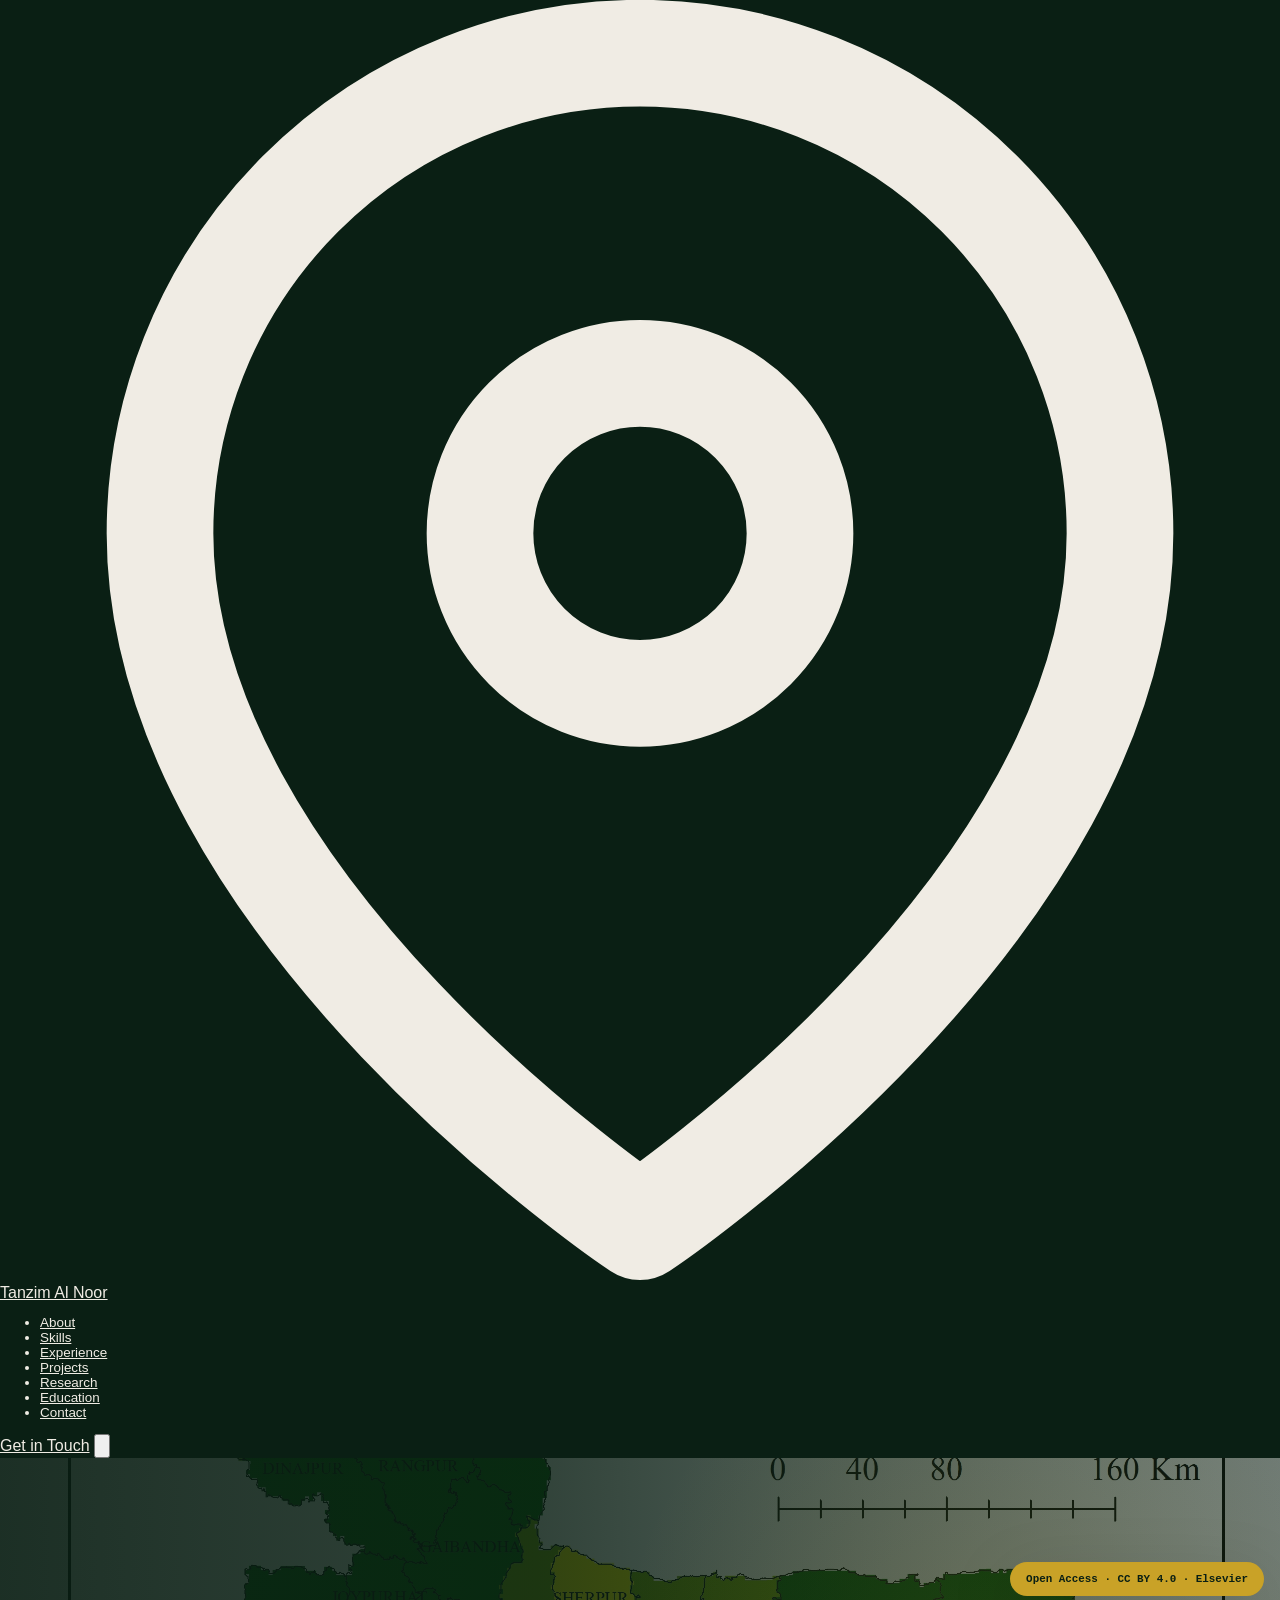
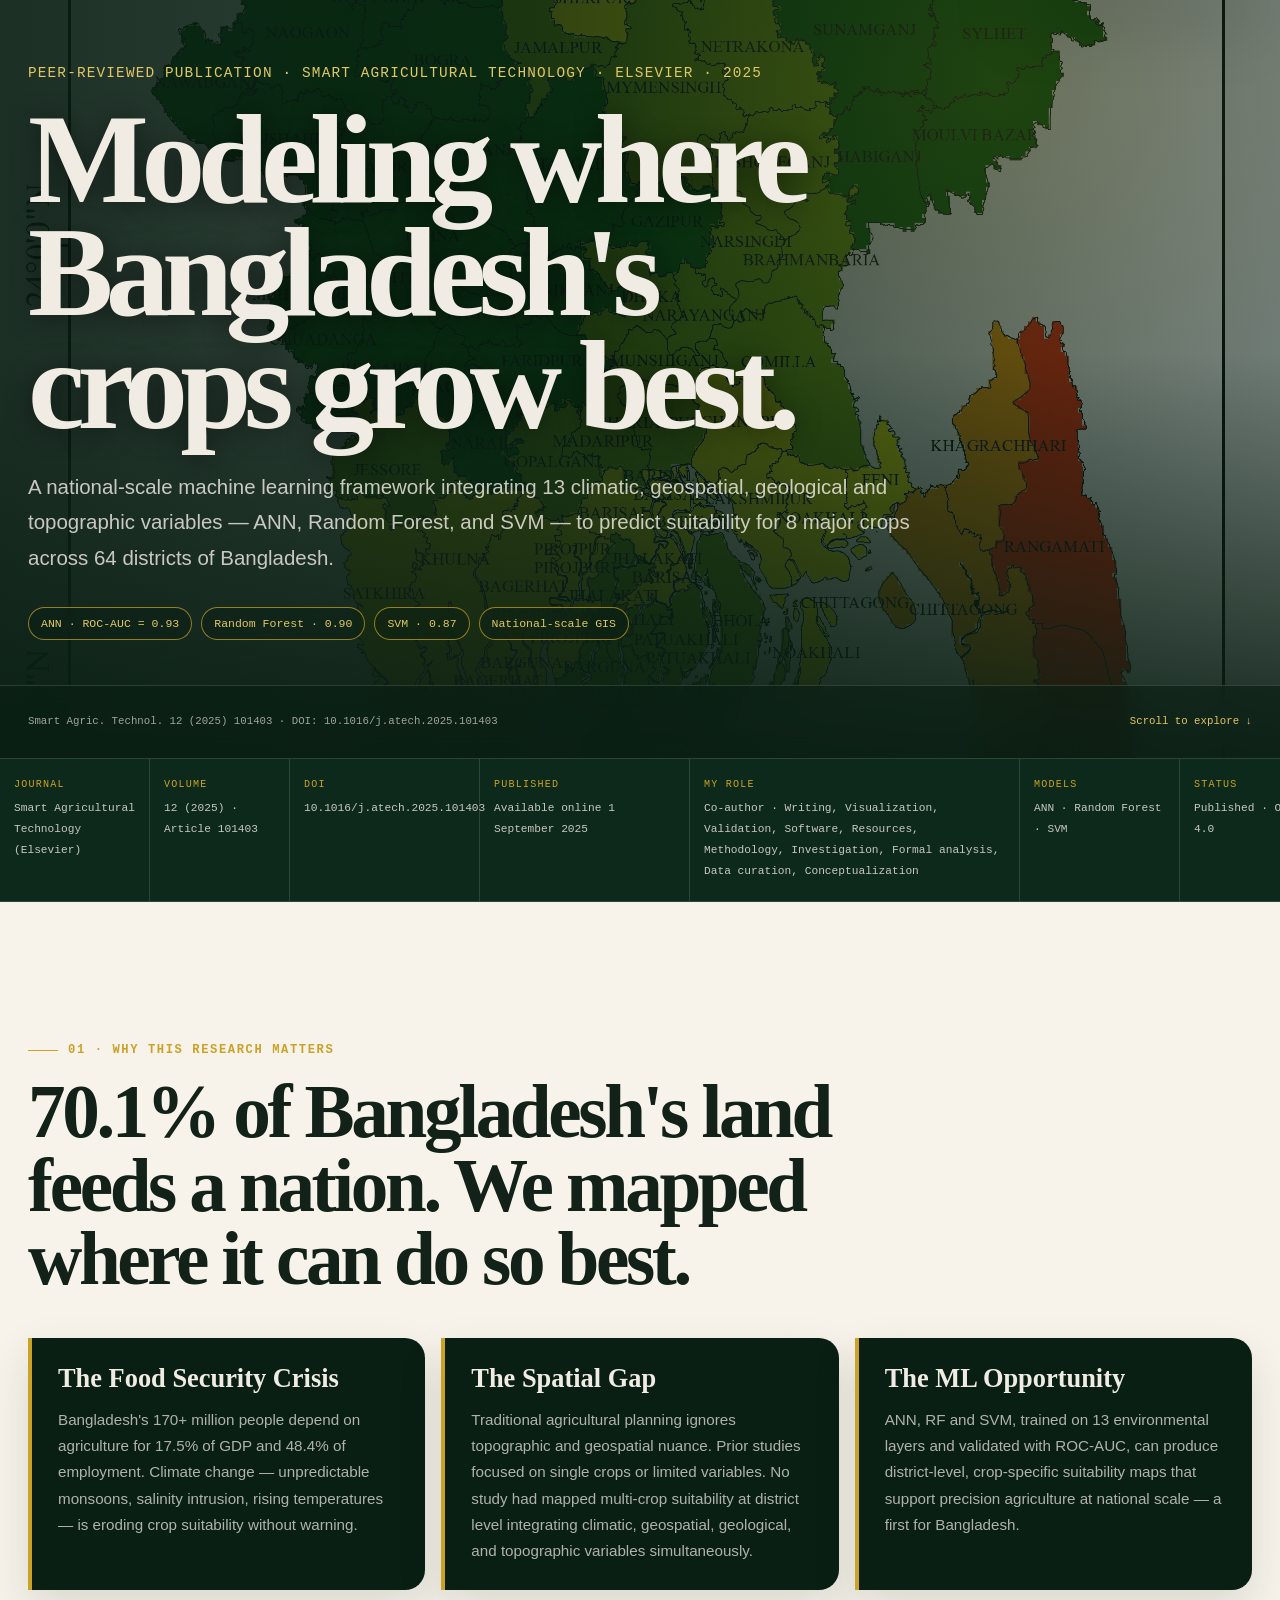
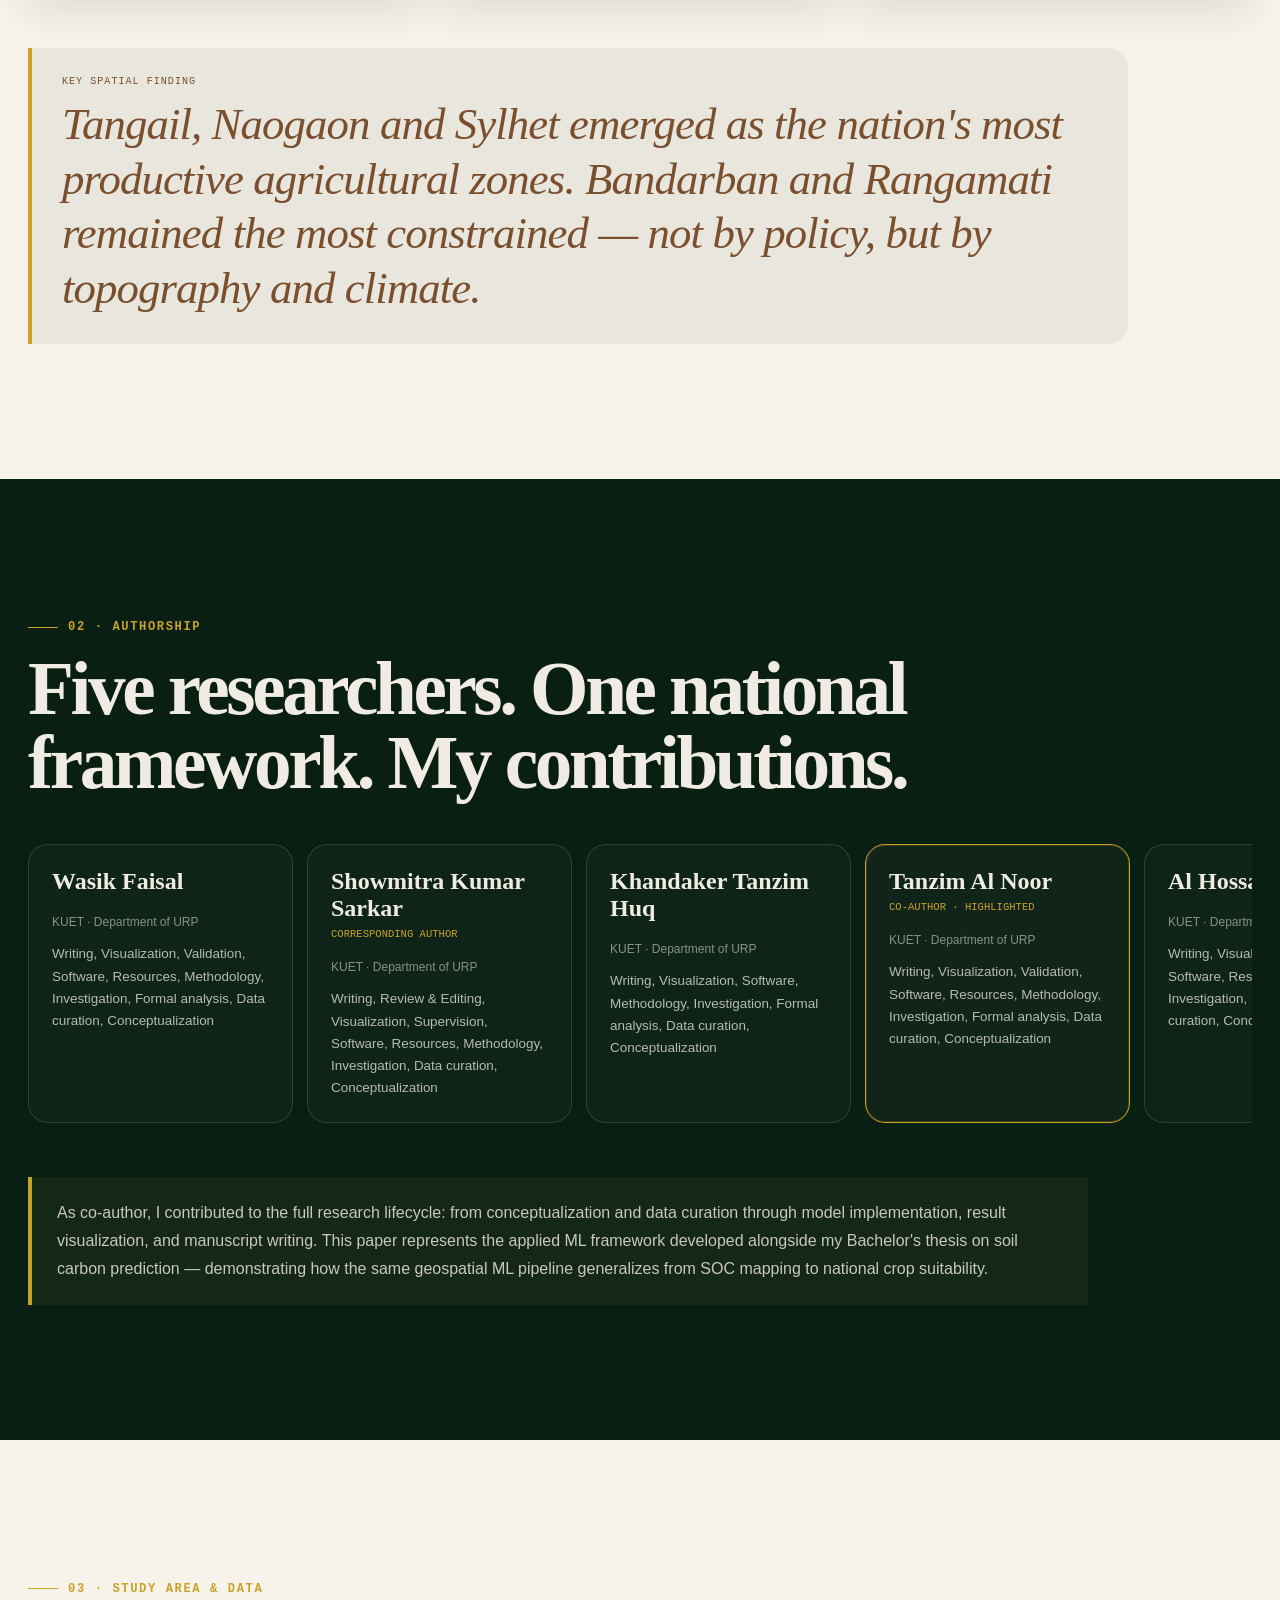
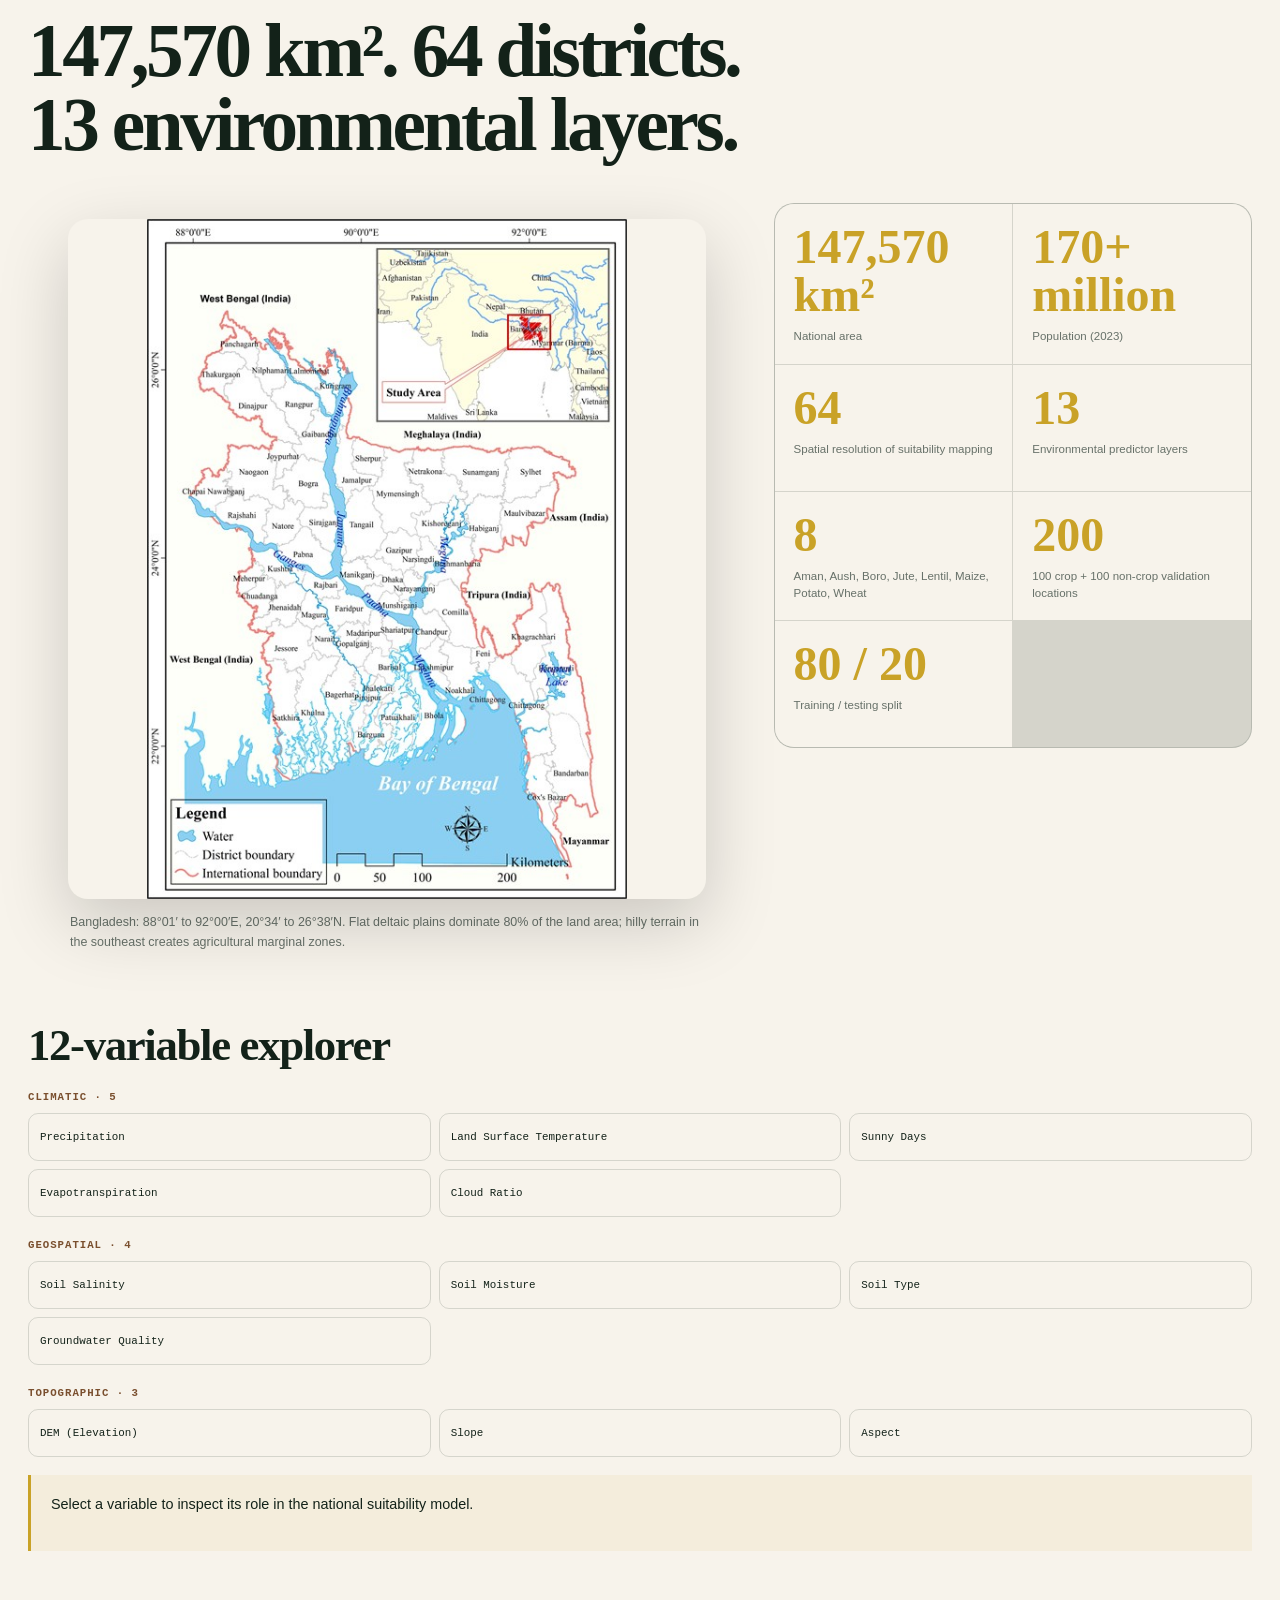
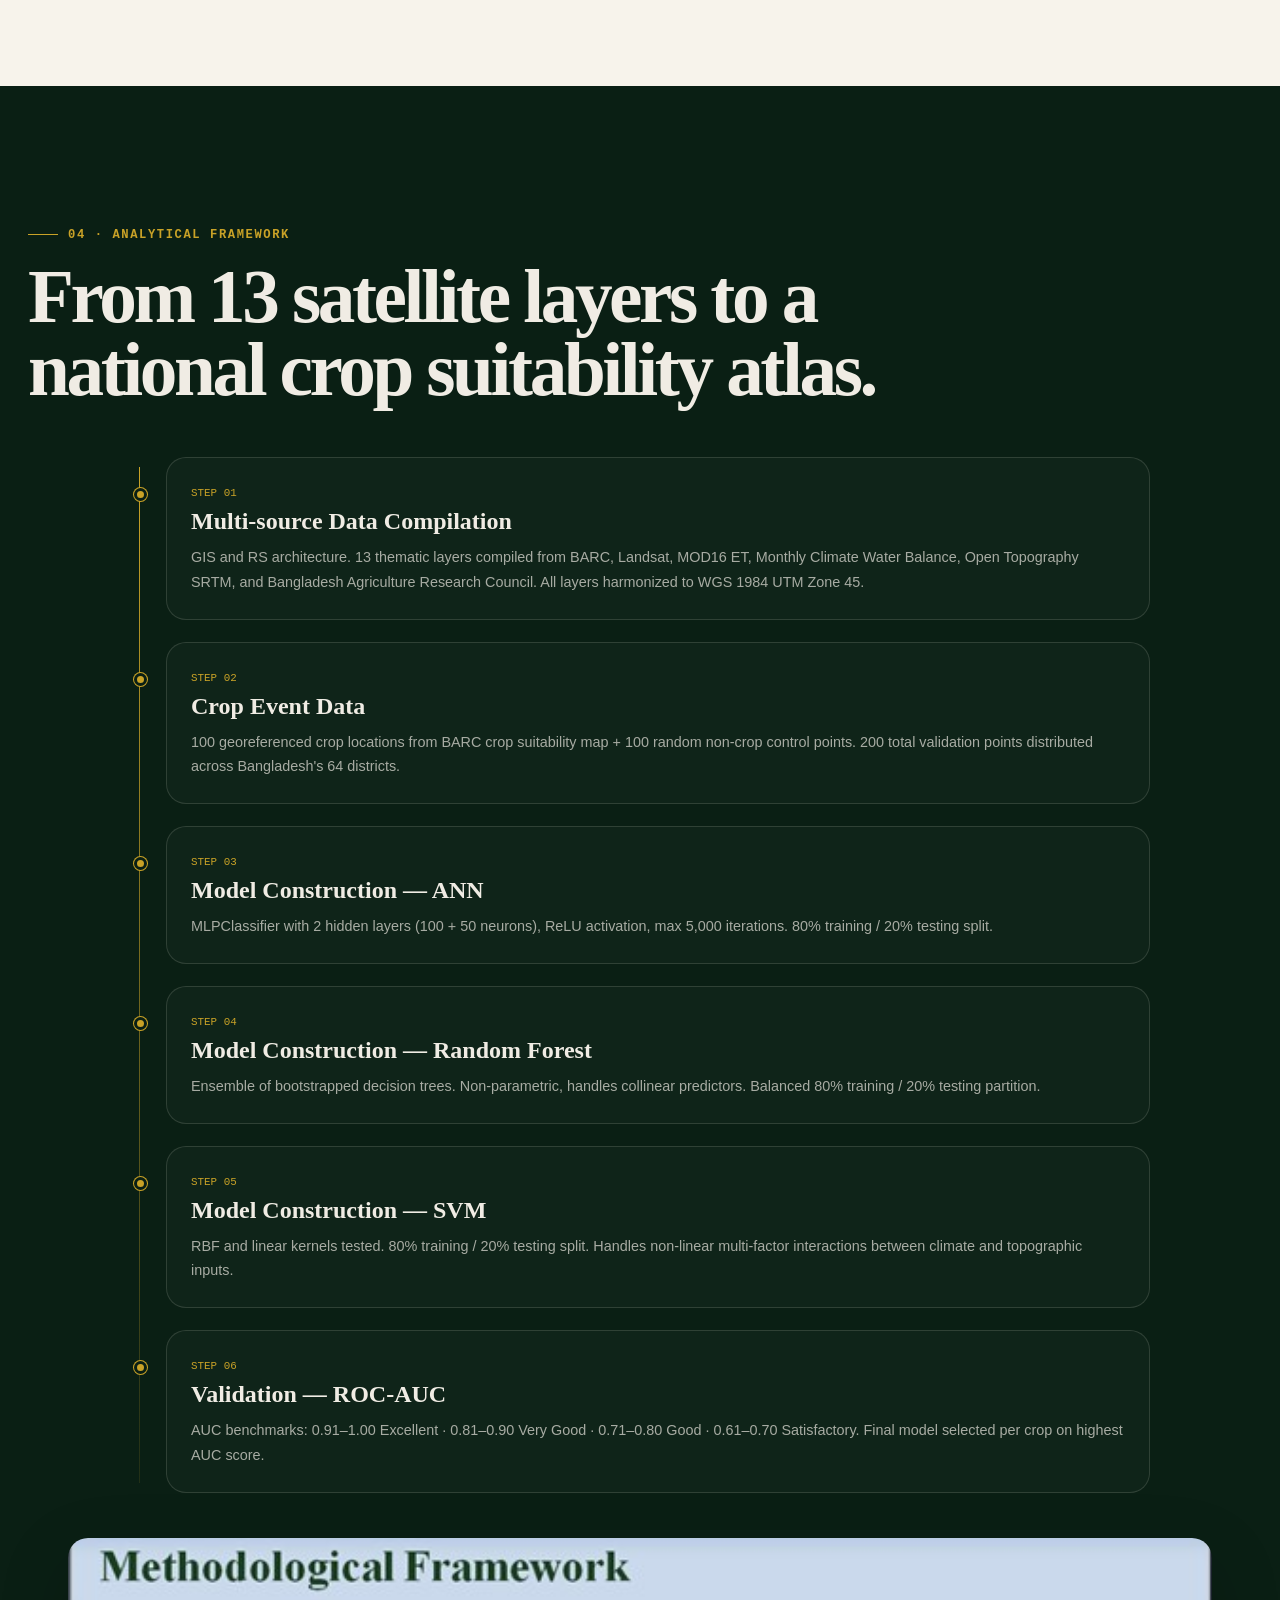
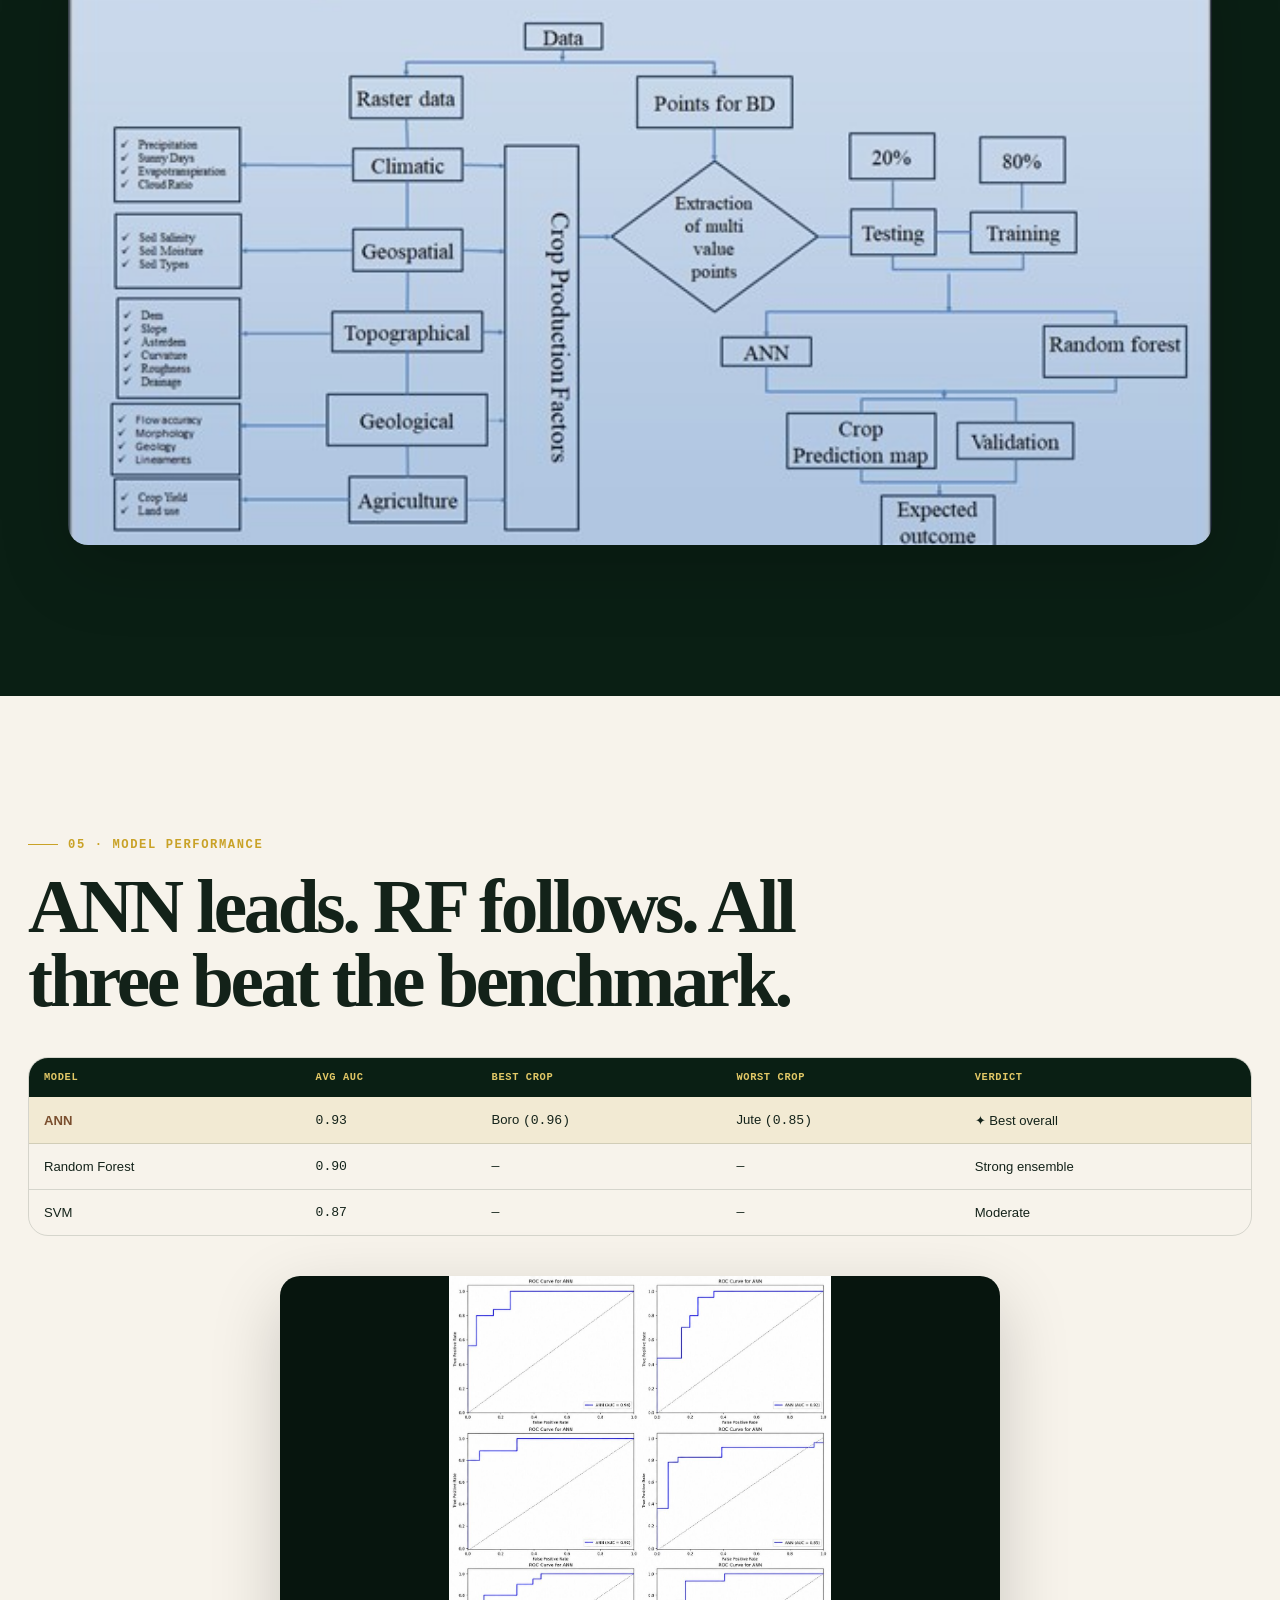
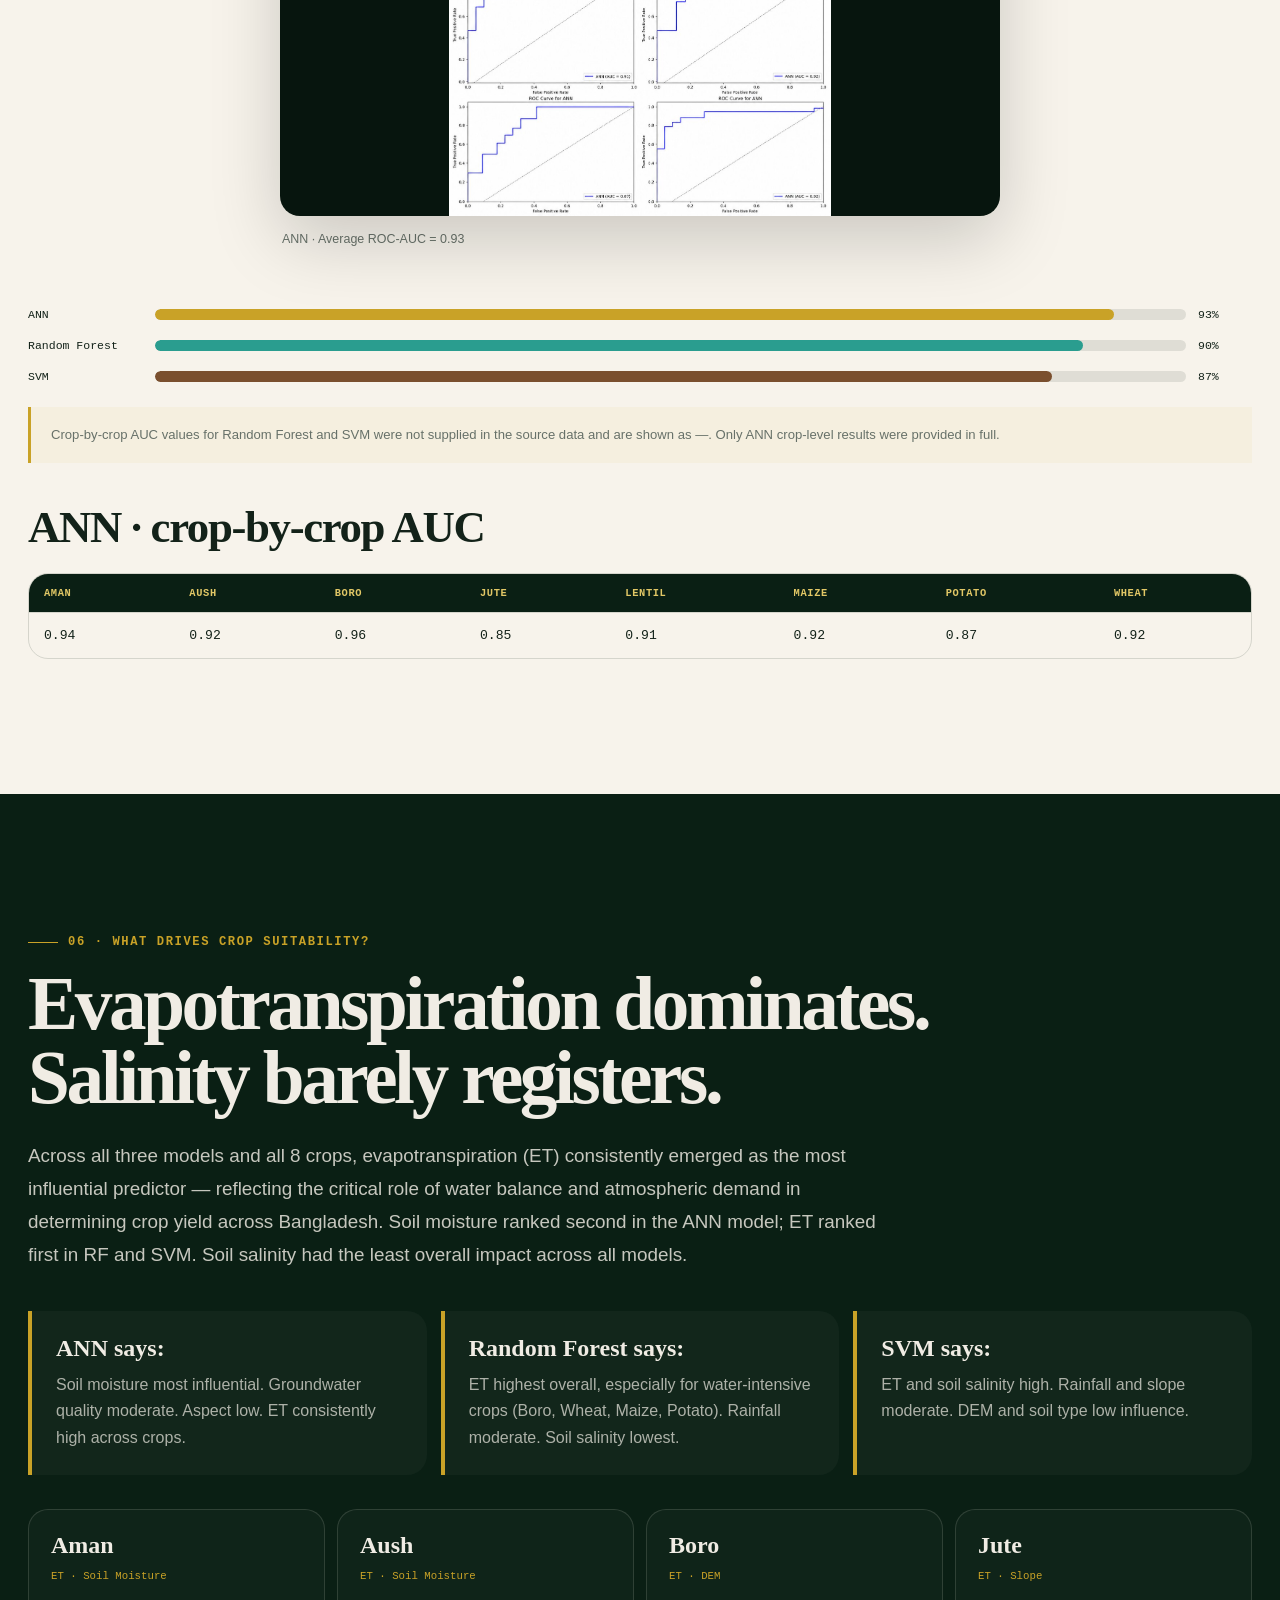
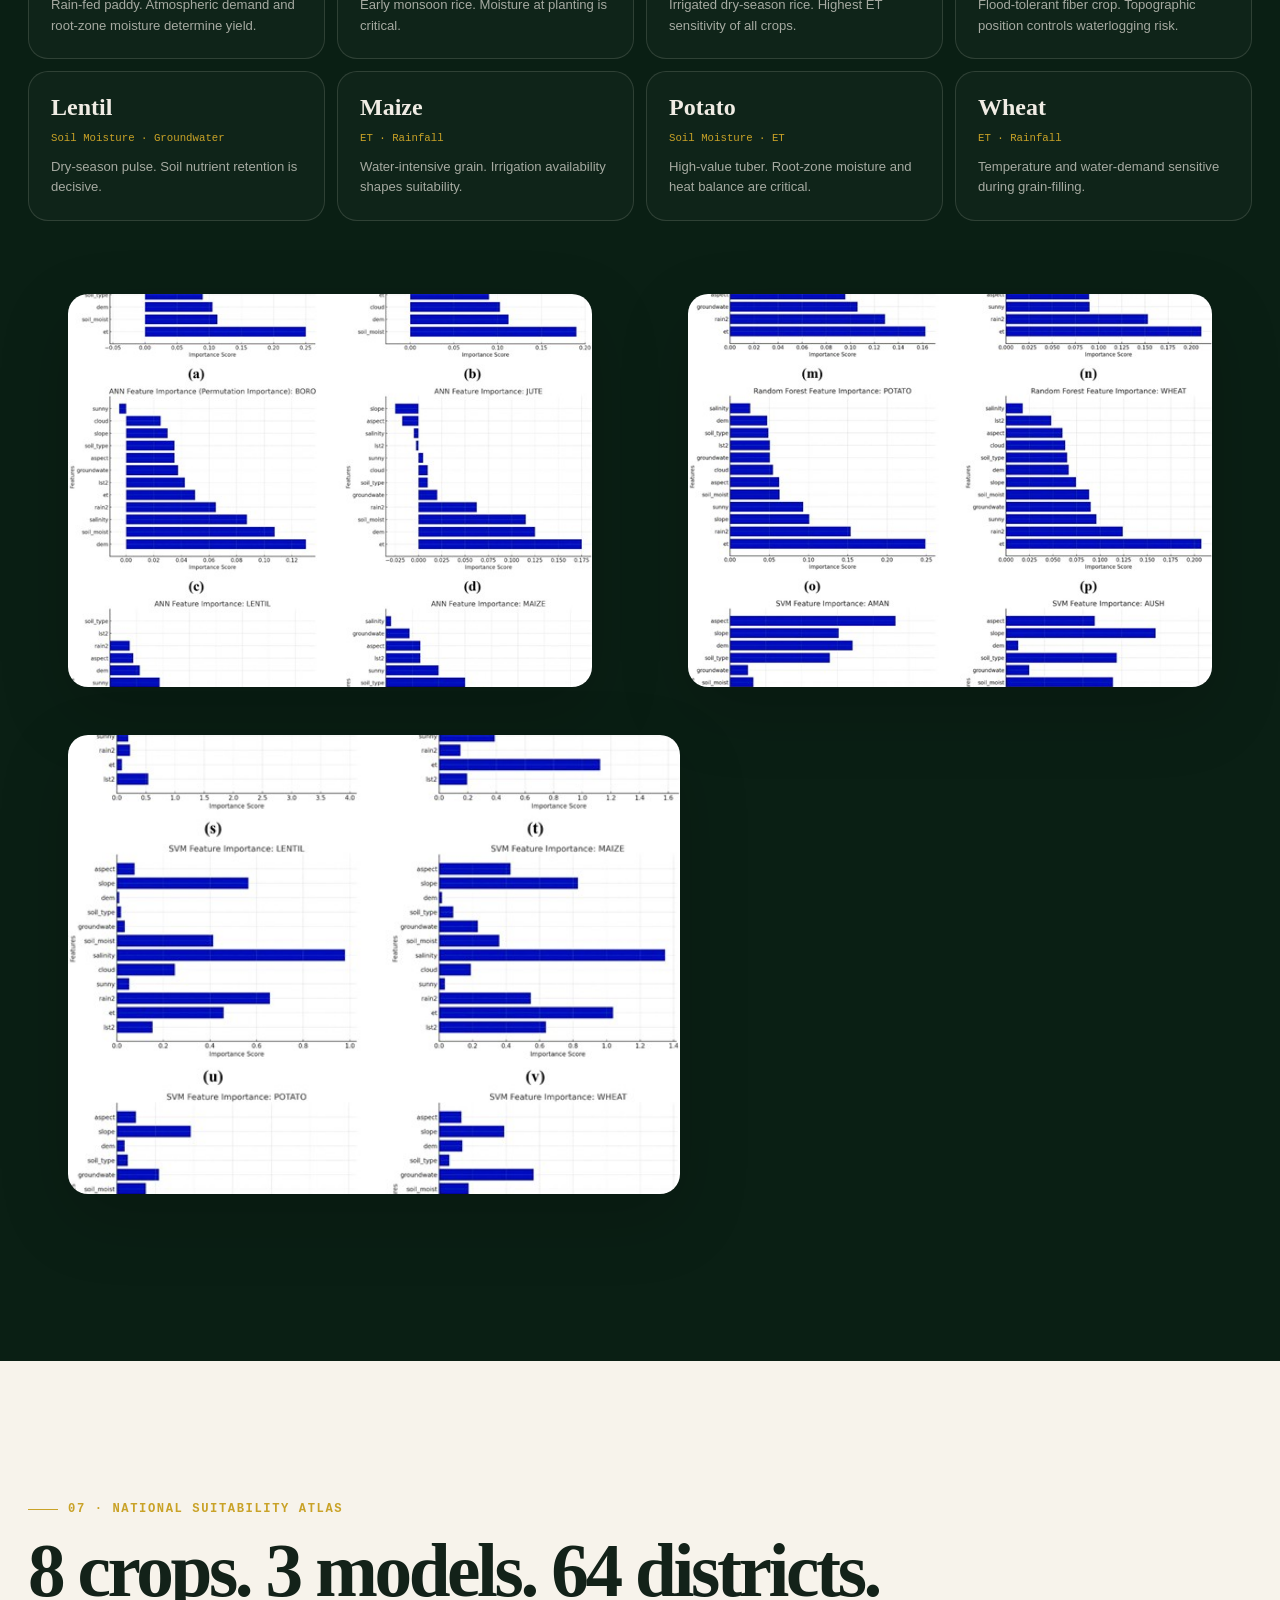
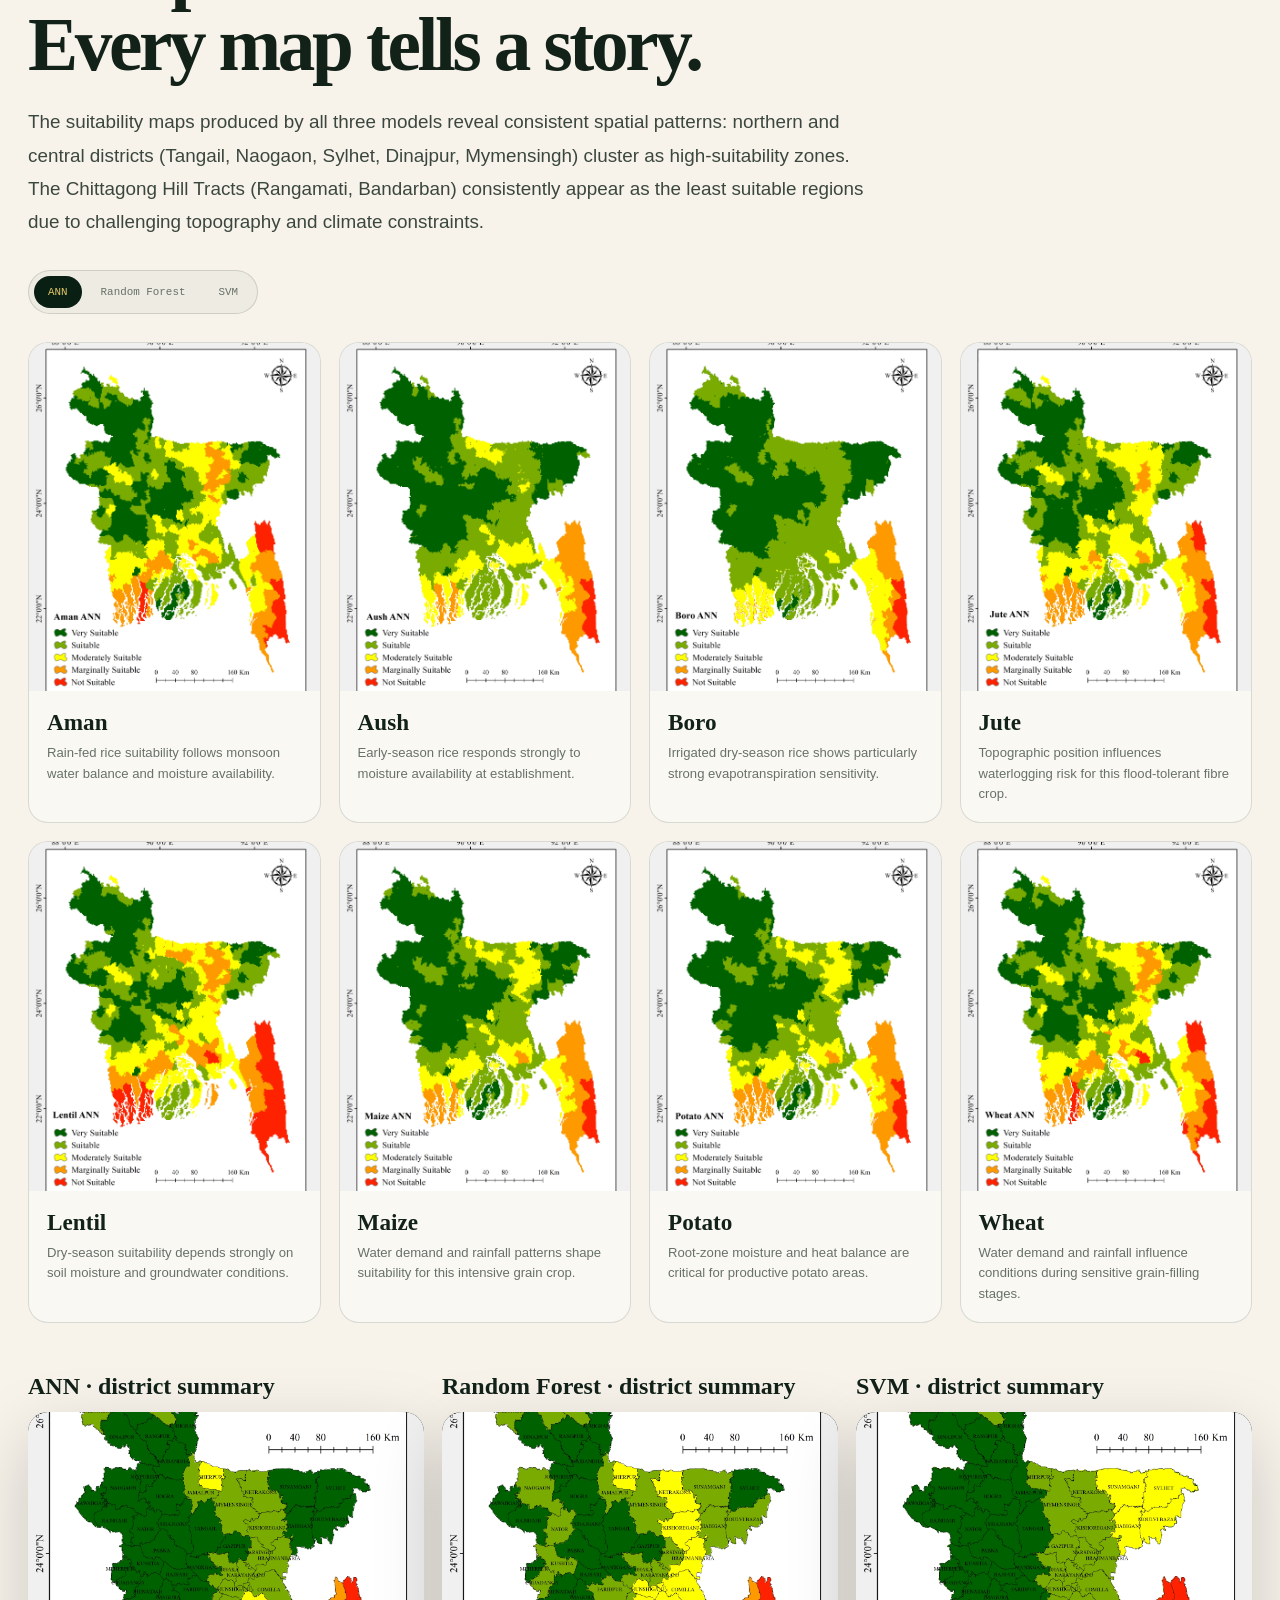
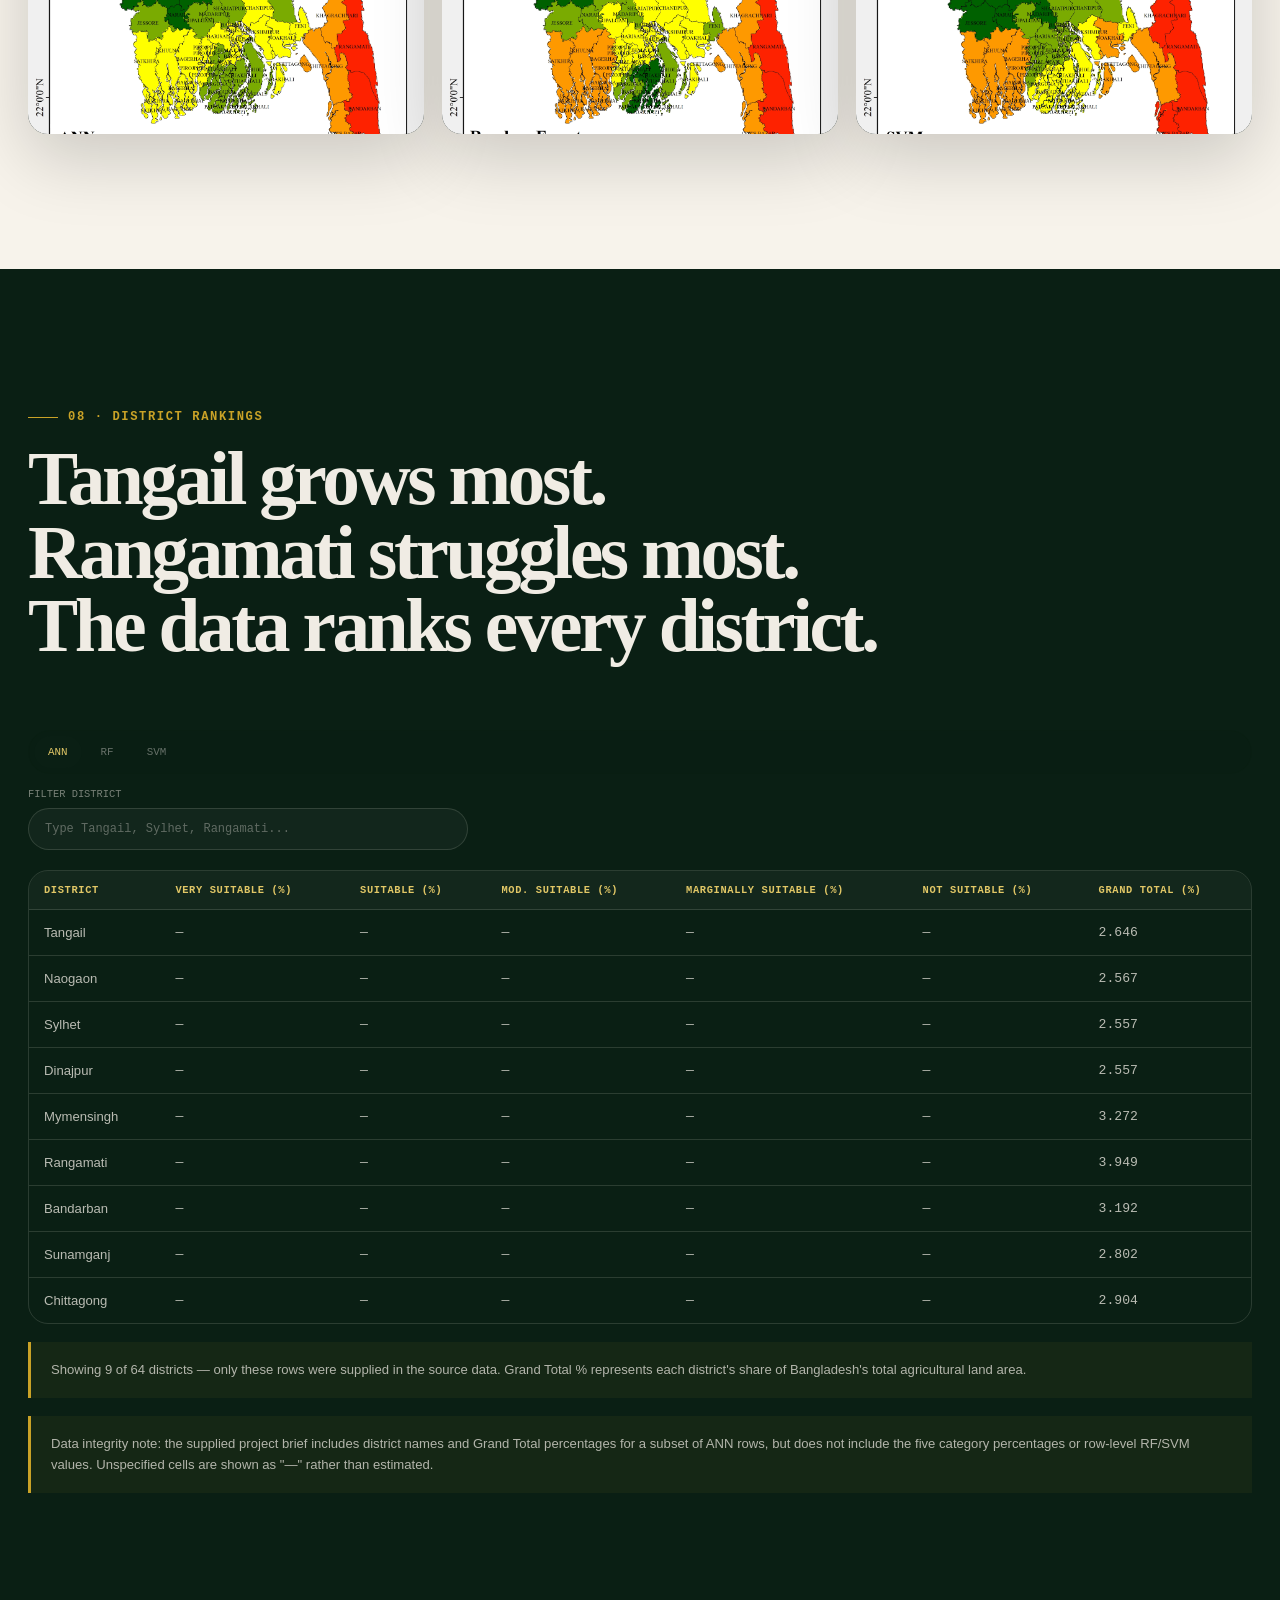
==== commit f384b4cd: "Refine journal case study responsive layout and readability" ====
--- a/projects/journal-crop-ml.html
+++ b/projects/journal-crop-ml.html
@@ -1553,6 +1553,130 @@
       .jc-reveal {
         opacity: 1;
         transform: none;
+      }
+    }
+
+    /* Final visual QA refinements */
+    .jc-hero {
+      overflow: hidden;
+    }
+
+    .jc-hero-title {
+      color: var(--jc-offwhite);
+      text-shadow: 0 3px 28px rgba(0, 0, 0, .48);
+      overflow-wrap: anywhere;
+    }
+
+    .jc-study-layout figure .jc-image-shell {
+      background: var(--jc-parchment);
+    }
+
+    .jc-study-layout figure .jc-image-shell img {
+      max-height: 680px;
+      object-fit: contain;
+    }
+
+    .jc-model-layout > * {
+      min-width: 0;
+    }
+
+    .jc-roc-panel .jc-image-shell img {
+      object-fit: contain;
+    }
+
+    @media (max-width: 1349px) {
+      .jc-model-layout {
+        grid-template-columns: 1fr !important;
+      }
+
+      .jc-roc-panel {
+        width: min(100%, 720px);
+        margin-inline: auto;
+      }
+    }
+
+    @media (max-width: 1320px) and (min-width: 861px) {
+      .nav-links {
+        gap: 16px;
+        font-size: .84rem;
+      }
+
+      .nav-cta .btn-ghost {
+        display: none;
+      }
+    }
+
+    @media (max-width: 640px) {
+      .nav {
+        padding-inline: 16px;
+      }
+
+      .brand {
+        min-width: 0;
+        font-size: 1rem;
+        white-space: nowrap;
+      }
+
+      .nav-cta {
+        gap: 4px;
+      }
+
+      .nav-cta .btn {
+        display: none;
+      }
+
+      .menu-toggle {
+        display: flex;
+        flex: 0 0 auto;
+      }
+
+      .jc-hero {
+        min-height: max(760px, 100svh);
+      }
+
+      .jc-open-badge {
+        top: 92px;
+        left: 16px;
+        right: 16px;
+        justify-content: center;
+        border-radius: 14px;
+        text-align: center;
+        line-height: 1.45;
+        white-space: normal;
+      }
+
+      .jc-hero-inner {
+        padding: 185px 0 142px;
+      }
+
+      .jc-hero-title {
+        font-size: clamp(2.65rem, 12vw, 3.2rem);
+        line-height: 1;
+        letter-spacing: -.045em;
+      }
+
+      .jc-hero-subhead {
+        margin-top: 22px;
+        font-size: 1rem;
+        line-height: 1.62;
+      }
+
+      .jc-chip-row {
+        margin-top: 24px;
+      }
+
+      .jc-table-wrap {
+        scrollbar-color: rgba(10,31,20,.35) transparent;
+        scrollbar-width: thin;
+      }
+
+      .jc-table-wrap::-webkit-scrollbar {
+        height: 6px;
+      }
+
+      .jc-table-wrap::-webkit-scrollbar-thumb {
+        border-radius: 999px;
+        background: rgba(10,31,20,.35);
       }
     }
   </style>
